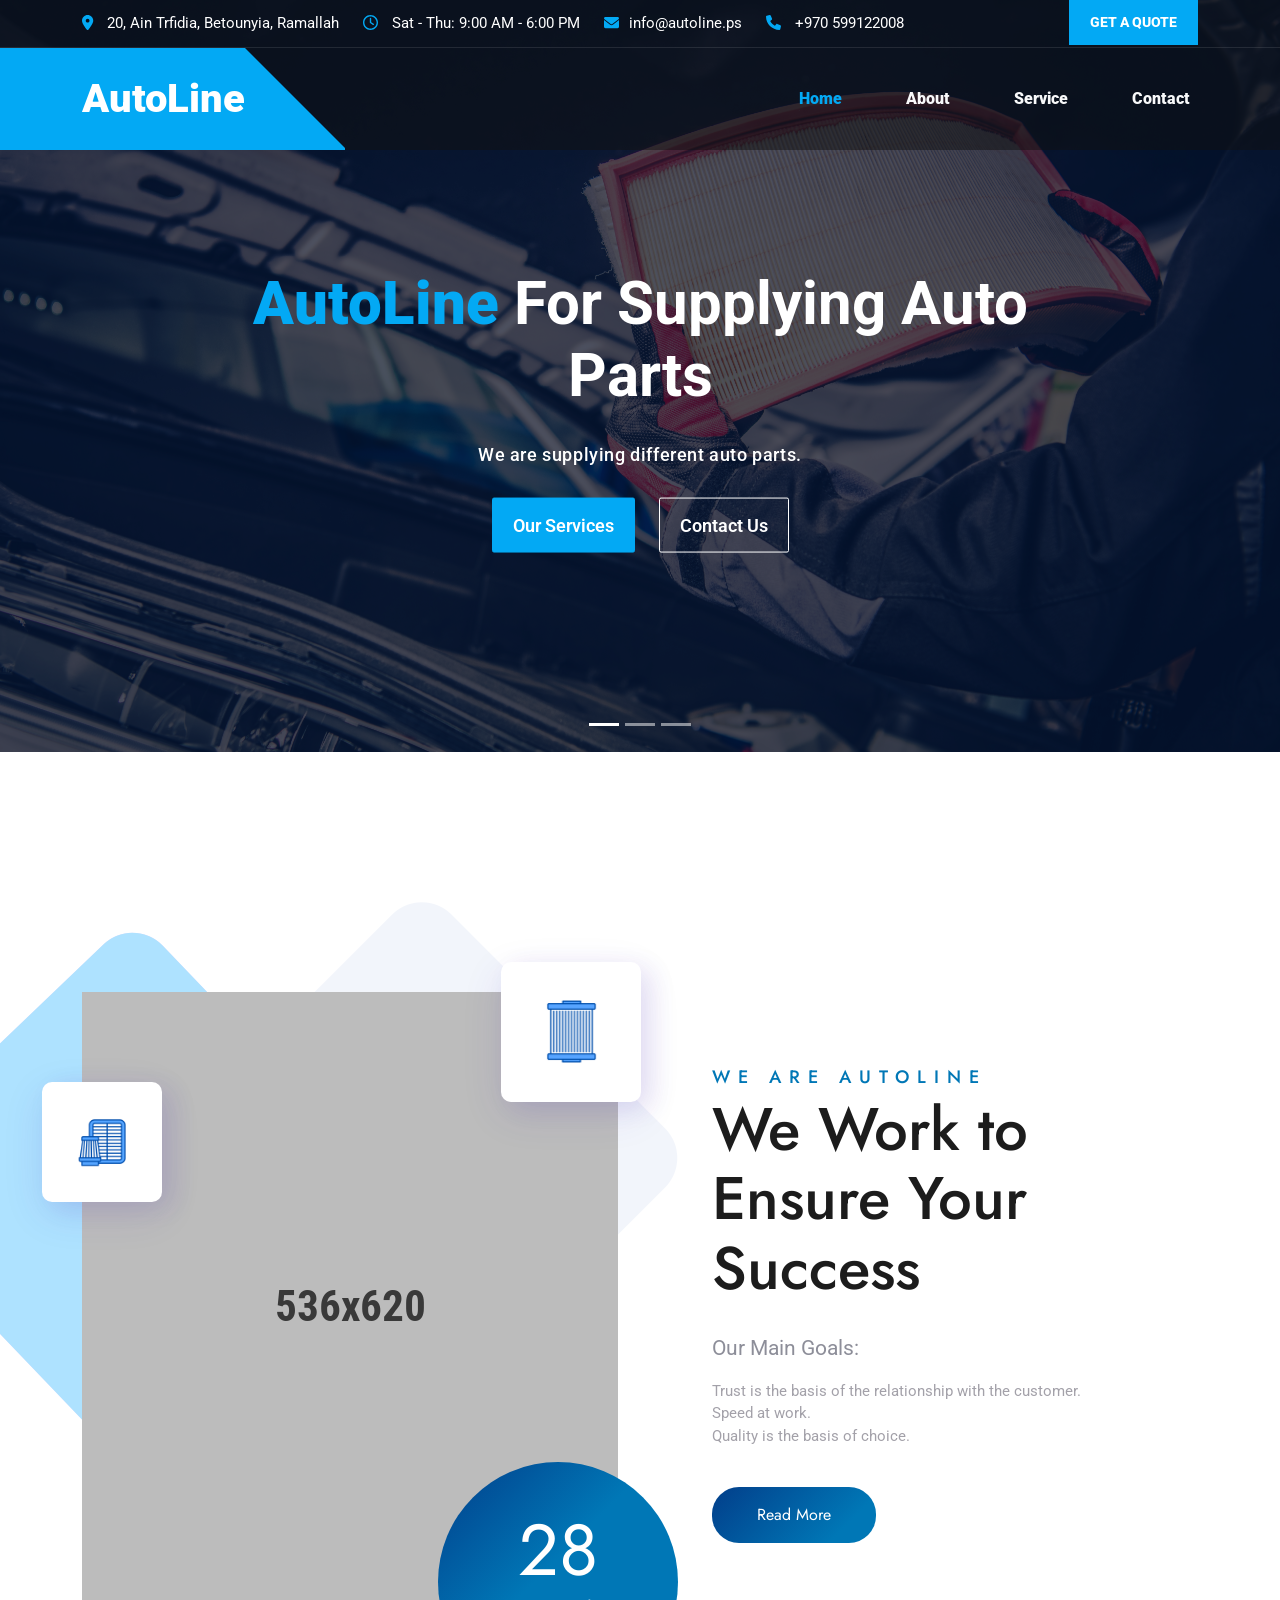
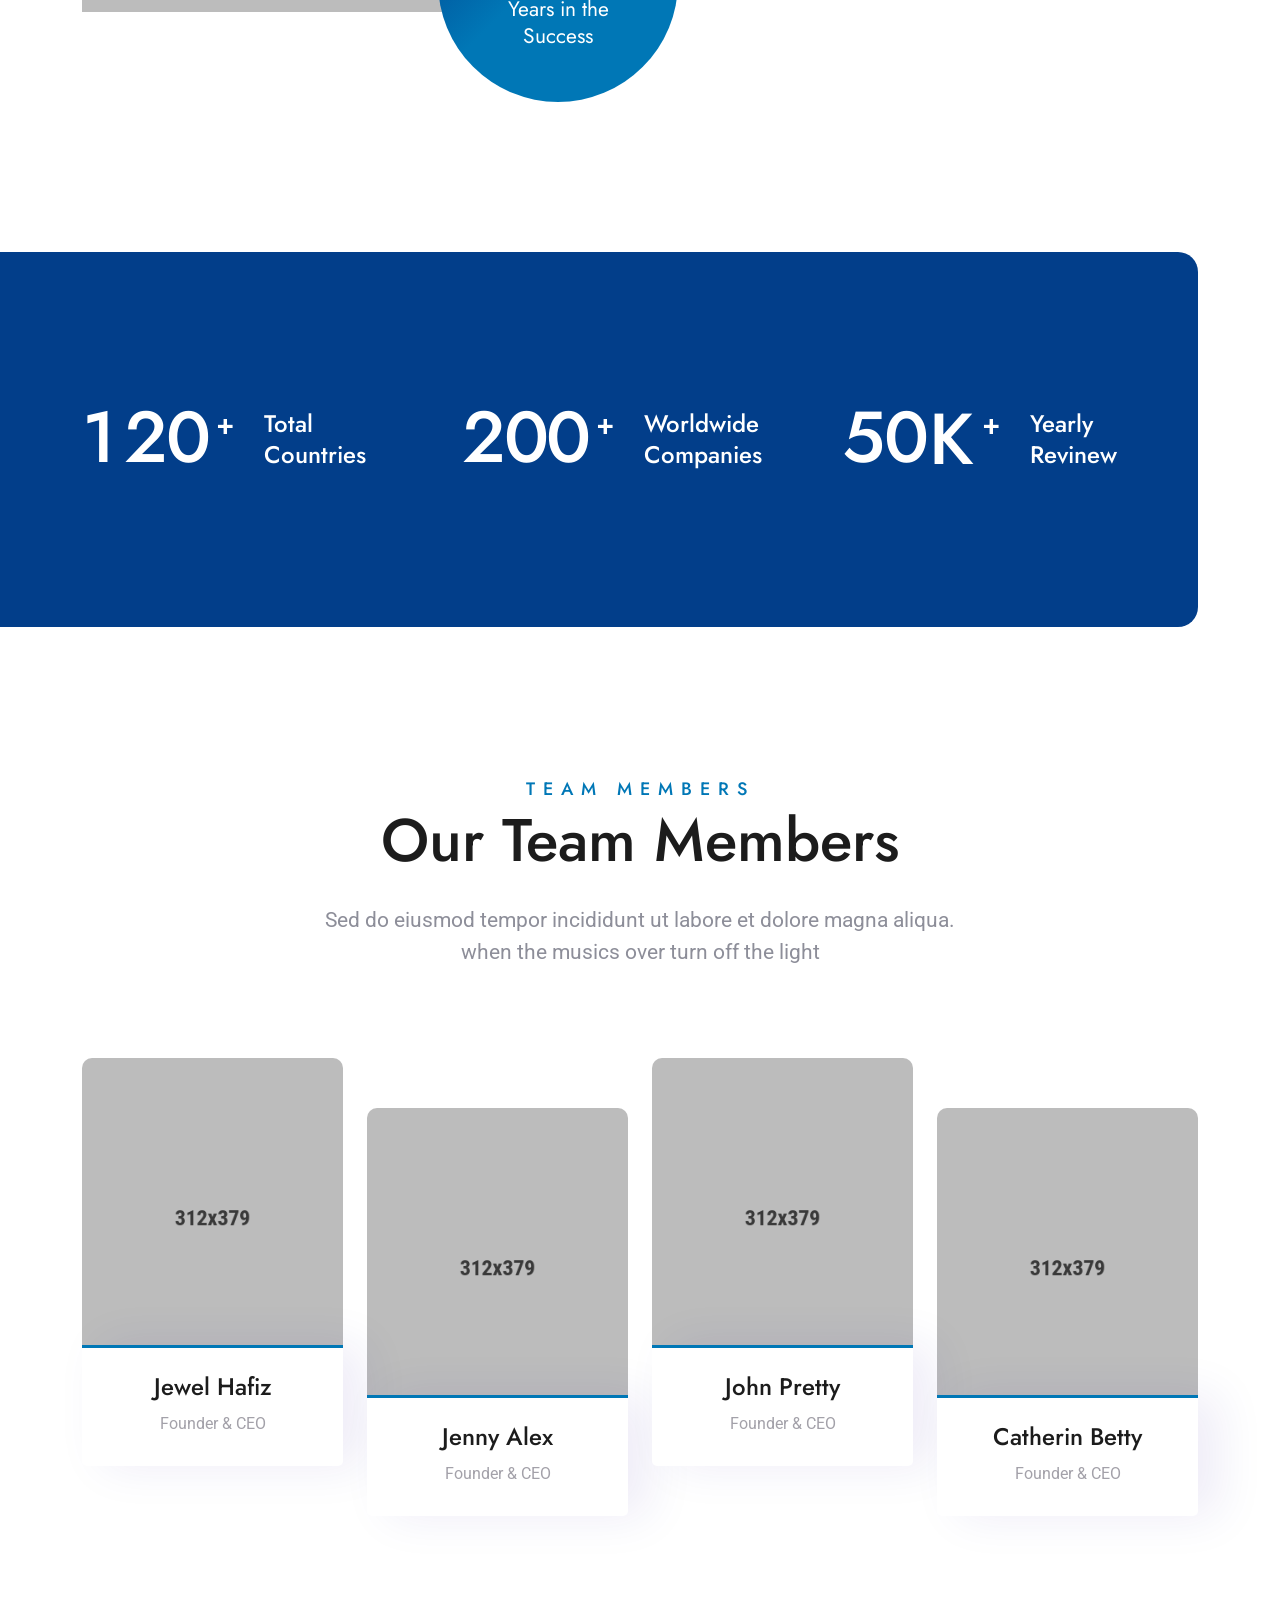
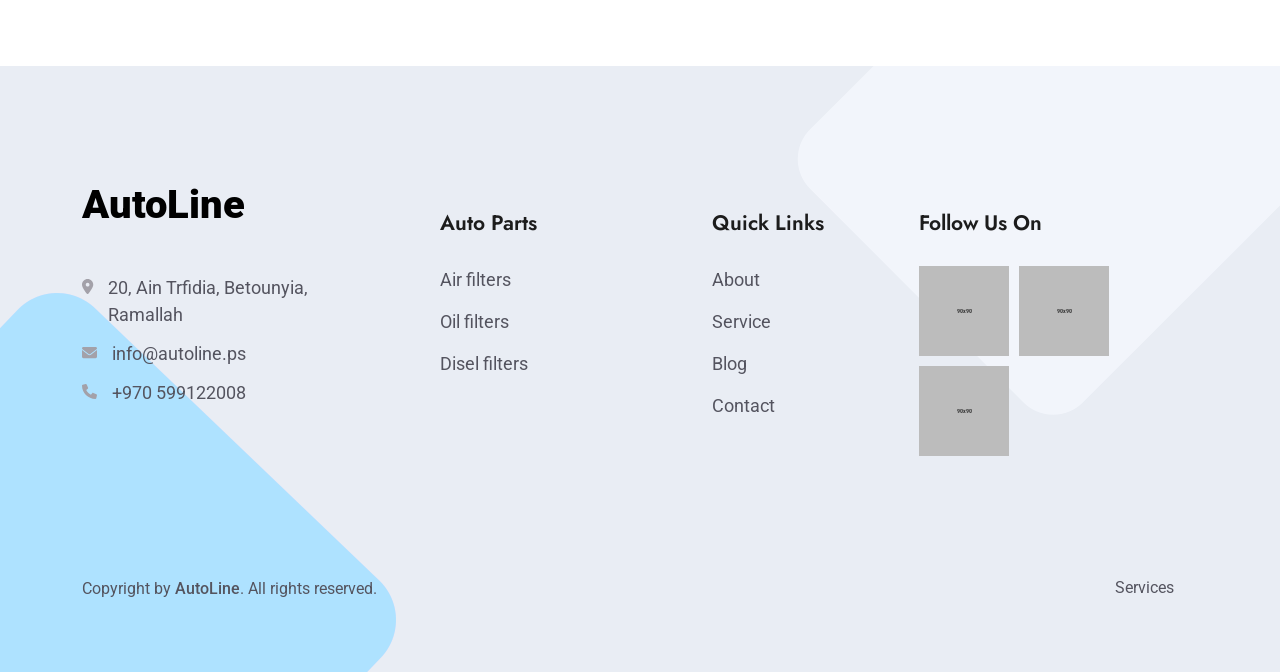
==== index.html @ f9868f52 "Fix mobile logo color and replace template favicon - Show the header logo in the brand blue on mobil" ====
<!DOCTYPE html>
<html class="no-js" lang="en">
  <head>
    <meta charset="utf-8" />
    <meta http-equiv="x-ua-compatible" content="ie=edge" />
    <title>Autoline Filter Marketing</title>
    <meta name="robots" content="noindex, follow" />
    <meta name="description" content="" />
    <meta
      name="viewport"
      content="width=device-width, initial-scale=1, shrink-to-fit=no"
    />
    <!-- Favicon -->
    <link rel="icon" type="image/svg+xml" href="assets/images/favicon.svg" />
    <link rel="icon" type="image/png" href="assets/images/favicon.png" />
    <link rel="apple-touch-icon" href="assets/images/favicon.png" />

    <!-- Vendor CSS (Bootstrap & Icon Font) -->
    <link rel="stylesheet" href="./assets/css/vendor/bootstrap.min.css" />

    <!-- font awesome -->
    <link rel="stylesheet" href="./assets/css/vendor/all.min.css" />
    <link rel="stylesheet" href="assets/css/all.min.css" />

    <!-- Plugins CSS (All Plugins Files) -->
    <link rel="stylesheet" href="assets/css/plugins/font-awesome.min.css" />
    <link rel="stylesheet" href="assets/css/plugins/swiper-bundle.min.css" />
    <link rel="stylesheet" href="assets/css/plugins/animate.min.css" />
    <link
      rel="stylesheet"
      href="assets/css/plugins/odometer-theme-default.min.css"
    />
    <link rel="stylesheet" href="assets/css/plugins/fancybox.min.css" />
    <link rel="stylesheet" href="assets/css/plugins/magnific-pupup.css" />

    <!-- Style CSS -->
    <link rel="stylesheet" href="./assets/css/style.css" />

    <!-- AOS  -->
    <link href="https://unpkg.com/aos@2.3.1/dist/aos.css" rel="stylesheet" />

    <link
      rel="stylesheet"
      href="https://cdnjs.cloudflare.com/ajax/libs/animate.css/4.1.1/animate.min.css"
    />
  </head>

  <body>
    <div class="topbar-area topbar-area-2 fix hidden-xs">
      <div class="container">
        <div class="row">
          <div class="col-md-10 col-sm-9">
            <div class="topbar-left">
              <ul>
                <li>
                  <a href="#"
                    ><i class="fas fa-map-marker-alt"></i> 20, Ain Trfidia, Betounyia, Ramallah</a
                  >
                </li>
                <li class="li-hidden">
                  <a href="#"
                    ><i class="far fa-clock"></i> Sat - Thu: 9:00 AM - 6:00 PM</a
                  >
                </li>
                <li>
                  <a href="mailto:info@autoline.ps"
                    ><i class="fas fa-envelope"></i>info@autoline.ps</a
                  >
                </li>
                <li>
                  <a href="tel:+970599122008"
                    ><i class="fas fa-phone"></i> +970 599122008</a
                  >
                </li>
              </ul>
            </div>
          </div>
          <div class="col-md-2 col-sm-3">
            <div class="quote-button">
              <a
                href="contact.html"
                class="quote-btn"
                title="Quick view"
                data-toggle="modal"
                data-target="#quoteModal"
                >Get a quote</a
              >
            </div>
          </div>
        </div>
      </div>
    </div>

    <nav class="navbar navbar-expand-lg sticky-md-top py-0">
      <div
        class="container d-flex justify-content-md-center justify-content-lg-between flex-lg-row gap-md-3 gap-lg-0 flex-sm-wrap flex-md-nowrap"
      >
        <a href="index.html" class="img-1 position-relative">
          <!-- <img src="./assets/images/logo.png" alt="logo" /> -->
          <h1>
            <!-- Aut<span><i class="fa-solid fa-gear fa-sm fa-spin"></i></span>Line -->
            AutoLine
          </h1>
        </a>
        <button
          class="navbar-toggler d-sm-block d-md-none"
          type="button"
          data-bs-toggle="collapse"
          data-bs-target="#navbarSupportedContent"
          aria-controls="navbarSupportedContent"
          aria-expanded="false"
          aria-label="Toggle navigation"
        >
          <i class="fa-solid fa-bars-staggered"></i>
        </button>
        <div
          class="collapse navbar-collapse d-md-flex justify-content-end"
          id="navbarSupportedContent"
        >
          <ul class="navbar-nav mb-2 mb-lg-0 flex-md-row gap-md-2 gap-lg-5">
            <li
              class="nav-item d-flex flex-column align-items-md-center mx-xxl-2 justify-content-center"
            >
              <a
                class="nav-link px-md-2 text-md-center text-light"
                aria-current="page"
                href="#"
                >Home</a
              >
            </li>
            <li
              class="nav-item d-flex flex-column align-items-md-center mx-xxl-2 justify-content-center"
            >
              <a
                class="nav-link px-md-2 text-md-center text-light"
                href="about.html"
              >
                About
              </a>
            </li>
            <li
              class="nav-item d-flex flex-column align-items-md-center mx-xxl-2 justify-content-center"
            >
              <a
                class="nav-link px-md-2 text-md-center text-light"
                href="service.html"
              >
                Service
              </a>
            </li>
            <!-- <li
              class="nav-item d-flex flex-column align-items-md-center mx-xxl-2 justify-content-center has-children"
            >
              <a
                class="nav-link px-md-2 text-md-center text-light"
                href="blog.html"
              >
                Blog
              </a>
            </li> -->

            <li
              class="nav-item d-flex flex-column align-items-md-center mx-xxl-2 justify-content-center"
            >
              <a
                class="nav-link px-md-2 text-md-center text-light"
                aria-current="page"
                href="contact.html"
                >Contact
              </a>
            </li>
          </ul>
        </div>
      </div>
    </nav>

    <!-- slider container -->
    <div
      id="c1"
      class="carousel slide position-relative"
      data-bs-ride="carousel"
      data-bs-pause="false"
    >
      <!-- images -->
      <div class="carousel-inner">
        <div class="carousel-item active" data-bs-interval="7000">
          <img
            src="./assets/images/slider/iStock-1090466210.jpg"
            class="d-block w-100"
            alt="carousel"
          />
          <div class="carousel-caption d-block">
            <h1 class="animate__fadeInUpBig animate__animated">
              <span>AutoLine</span> For Supplying Auto Parts
            </h1>
            <p class="animate__fadeInUpBig animate__animated">
              We are supplying different auto parts.
            </p>
            <div class="buttons animate__fadeInUpBig animate__animated">
              <a>our services</a>
              <a>contact us</a>
            </div>
          </div>
        </div>
        <div class="carousel-item" data-bs-interval="7000">
          <img
            src="./assets/images/slider/iStock-1341176021.jpg"
            class="d-block w-100"
            alt="carousel"
          />
          <div class="carousel-caption d-block">
            <h1 class="animate__fadeInUpBig animate__animated">
              Provide different <span>Filters</span> types
            </h1>
            <p class="animate__fadeInUpBig animate__animated">
              We are supplying different Air and Oil filters.
            </p>
            <div class="buttons animate__fadeInUpBig animate__animated">
              <a>our services</a>
              <a>contact us</a>
            </div>
          </div>
        </div>
        <div class="carousel-item" data-bs-interval="7000">
          <img
            src="./assets/images/slider/iStock-664786840.jpg"
            class="d-block w-100"
            alt="carousel"
          />
          <div class="carousel-caption d-block">
            <h1 class="animate__fadeInUpBig animate__animated">
              We Provide Best <span>Auto Parts</span> for customers
            </h1>
            <!-- <p class="animate__fadeInUpBig animate__animated">
            Some representative placeholder content for the first slide.
          </p> -->
            <div class="buttons animate__fadeInUpBig animate__animated">
              <a>our services</a>
              <a>contact us</a>
            </div>
          </div>
        </div>
      </div>
      <!-- ============================== -->

      <!-- indicators -->
      <div class="carousel-indicators d-flex">
        <button
          type="button"
          data-bs-target="#c1"
          data-bs-slide-to="0"
          class="active"
          aria-current="true"
          aria-label="Slide 1"
        ></button>
        <button
          type="button"
          data-bs-target="#c1"
          data-bs-slide-to="1"
          aria-label="Slide 2"
        ></button>
        <button
          type="button"
          data-bs-target="#c1"
          data-bs-slide-to="2"
          aria-label="Slide 3"
        ></button>
      </div>
      <!-- ============================== -->

      <!-- Prev & Next buttons -->
      <button
        class="carousel-control-prev"
        type="button"
        data-bs-target="#c1"
        data-bs-slide="prev"
      >
        <span class="carousel-control-prev-icon" aria-hidden="true"></span>
        <span class="visually-hidden">Previous</span>
      </button>
      <button
        class="carousel-control-next"
        type="button"
        data-bs-target="#c1"
        data-bs-slide="next"
      >
        <span class="carousel-control-next-icon" aria-hidden="true"></span>
        <span class="visually-hidden">Next</span>
      </button>
    </div>

    <!-- end slider -->

    <!-- ============================================================= -->

    <!-- About Section start -->
    <div class="about section-padding">
      <div class="container">
        <div class="row align-items-center">
          <div class="col-lg-6">
            <div class="main-image">
              <img
                class="about-img js-tilt"
                src="assets/images/about/about.png"
                alt="about"
              />
              <div
                class="shape-one wow fadeIn"
                data-wow-duration="1s"
                data-wow-delay=".1s"
              >
                <img src="assets/images/about/shape-one.png" alt="Shape" />
              </div>
              <div
                class="shape-two wow fadeIn"
                data-wow-duration="1s"
                data-wow-delay=".1s"
              >
                <img src="assets/images/about/shape-two.png" alt="Shape" />
              </div>
              <div
                class="about-icon icon-one wow flipInY"
                data-wow-duration="2s"
                data-wow-delay=".6s"
              >
                <img src="assets/images/icons/air-filter.png" alt="Icon" />
              </div>
              <div
                class="about-icon icon-two wow flipInY"
                data-wow-duration="2s"
                data-wow-delay=".6s"
              >
                <img src="assets/images/icons/air-filter (1).png" alt="Icon" />
              </div>
              <div
                class="circle-thumb wow pulse"
                data-wow-duration="1.5s"
                data-wow-delay=".1s"
              >
                <span id="YOS" class="number"></span>
                <span class="text"
                  >Years in the <br />
                  Success</span
                >
              </div>
            </div>
          </div>
          <div class="col-lg-6">
            <div class="about-content">
              <div
                class="section-head wow fadeIn"
                data-wow-duration="1.5s"
                data-wow-delay=".1s"
              >
                <span class="subtitle">We Are AutoLine</span>
                <h2 class="title">We Work to Ensure Your Success</h2>
                <p class="text">Our Main Goals:</p>
                <!-- <p class="text-two">
                Ut enim ad minim veniam, quis nostrud exercitation ullamco
                labor is tetur adipisicing elit, sed do eiusmod tempor
                incididunt ut labore et dolore magna aliqua.
              </p> -->
                <ul>
                  <li>
                    Trust is the basis of the relationship with the customer.
                  </li>
                  <li>Speed at work.</li>
                  <li>Quality is the basis of choice.</li>
                </ul>
                <a href="about.html" class="btn btn-style-one">
                  <span>Read More</span>
                </a>
              </div>
            </div>
          </div>
        </div>
      </div>
    </div>
    <!-- About Section end -->

    <!-- Funfact Section Start -->
    <div class="funfact section-margin-bottom">
      <div class="container">
        <div class="row">
          <div class="col-12">
            <div class="funfact-bg">
              <div
                class="row row-cols-lg-3 row-cols-md-2 row-cols-sm-2 row-cols-1 mb-n5"
              >
                <div
                  class="col mb-5 wow fadeInUp"
                  data-wow-duration=".7s"
                  data-wow-delay=".1s"
                >
                  <div class="single-funfact text-start">
                    <div class="funfact-inner">
                      <span class="odometer" data-count-to="120"></span>
                      <span class="increment">+</span>
                    </div>
                    <div class="funfact-content">
                      <p class="text">Total <br />Countries</p>
                    </div>
                  </div>
                </div>
                <div
                  class="col mb-5 wow fadeInUp"
                  data-wow-duration=".7s"
                  data-wow-delay=".3s"
                >
                  <div class="single-funfact text-start">
                    <div class="funfact-inner">
                      <span class="odometer" data-count-to="200"></span>
                      <span class="increment">+</span>
                    </div>
                    <div class="funfact-content">
                      <p class="text">Worldwide <br />Companies</p>
                    </div>
                  </div>
                </div>
                <div
                  class="col mb-5 wow fadeInUp"
                  data-wow-duration=".7s"
                  data-wow-delay=".5s"
                >
                  <div class="single-funfact text-start">
                    <div class="funfact-inner">
                      <span class="odometer" data-count-to="50"></span>
                      <span class="text">K</span>
                      <span class="increment">+</span>
                    </div>
                    <div class="funfact-content">
                      <p class="text">
                        Yearly <br />
                        Revinew
                      </p>
                    </div>
                  </div>
                </div>
              </div>
            </div>
          </div>
        </div>
      </div>
    </div>
    <!-- Funfact Section End -->

    <!-- Team Section Start -->
    <div class="team-section section-margin-bottom">
      <div class="container">
        <div class="row">
          <div
            class="col-12 wow fadeIn"
            data-wow-duration="1s"
            data-wow-delay=".1s"
          >
            <!-- Section Title Start -->
            <div class="section-title-center section-head text-center">
              <span class="subtitle">Team Members</span>
              <h2 class="title">Our Team Members</h2>
              <p class="text mx-auto mb-0">
                Sed do eiusmod tempor incididunt ut labore et dolore magna
                aliqua. when the musics over turn off the light
              </p>
            </div>
            <!-- Section Title End  -->
          </div>
        </div>
        <div class="row mb-n30">
          <div
            class="col-lg-3 col-md-6 col-sm-6 col-12 mb-30 team-wrapper wow fadeInUp"
            data-wow-duration=".6s"
            data-wow-delay=".1s"
          >
            <!-- Single Team Wrapper Start -->
            <div class="single-team">
              <div class="team-thumb">
                <a class="image" href="member-details.html"
                  ><img src="assets/images/team/team-11.png" alt="Team"
                /></a>
              </div>
              <ul class="sidebar-social">
                <li>
                  <a href="https://www.facebook.com/" class="facebook"
                    ><i class="fab fa-facebook-f"></i
                  ></a>
                </li>
                <li>
                  <a href="https://twitter.com/" class="twitter"
                    ><i class="fab fa-twitter"></i
                  ></a>
                </li>
                <li>
                  <a href="https://www.linkedin.com/" class="linkedin"
                    ><i class="fab fa-linkedin-in"></i
                  ></a>
                </li>
                <li>
                  <a href="https://www.instagram.com/" class="instagram"
                    ><i class="fab fa-instagram"></i
                  ></a>
                </li>
              </ul>
              <div class="team-content">
                <h4 class="title">
                  <a href="member-details.html">Jewel Hafiz</a>
                </h4>
                <span class="subtitle">Founder & CEO</span>
              </div>
            </div>
            <!-- Single Team Wrapper End -->
          </div>
          <div
            class="col-lg-3 col-md-6 col-sm-6 col-12 mb-30 team-wrapper wow fadeInUp"
            data-wow-duration="0.8s"
            data-wow-delay=".1s"
          >
            <!-- Single Team Wrapper Start -->
            <div class="single-team">
              <div class="team-thumb">
                <a class="image" href="member-details.html"
                  ><img src="assets/images/team/team-2.png" alt="Team"
                /></a>
              </div>
              <ul class="sidebar-social">
                <li>
                  <a href="https://www.facebook.com/" class="facebook"
                    ><i class="fab fa-facebook-f"></i
                  ></a>
                </li>
                <li>
                  <a href="https://twitter.com/" class="twitter"
                    ><i class="fab fa-twitter"></i
                  ></a>
                </li>
                <li>
                  <a href="https://www.linkedin.com/" class="linkedin"
                    ><i class="fab fa-linkedin-in"></i
                  ></a>
                </li>
                <li>
                  <a href="https://www.instagram.com/" class="instagram"
                    ><i class="fab fa-instagram"></i
                  ></a>
                </li>
              </ul>
              <div class="team-content">
                <h4 class="title">
                  <a href="member-details.html">Jenny Alex</a>
                </h4>
                <span class="subtitle">Founder & CEO</span>
              </div>
            </div>
            <!-- Single Team Wrapper End -->
          </div>
          <div
            class="col-lg-3 col-md-6 col-sm-6 col-12 mb-30 team-wrapper wow fadeInUp"
            data-wow-duration="1s"
            data-wow-delay=".1s"
          >
            <!-- Single Team Wrapper Start -->
            <div class="single-team">
              <div class="team-thumb">
                <a class="image" href="member-details.html"
                  ><img src="assets/images/team/team-3.png" alt="Team"
                /></a>
              </div>
              <ul class="sidebar-social">
                <li>
                  <a href="https://www.facebook.com/" class="facebook"
                    ><i class="fab fa-facebook-f"></i
                  ></a>
                </li>
                <li>
                  <a href="https://twitter.com/" class="twitter"
                    ><i class="fab fa-twitter"></i
                  ></a>
                </li>
                <li>
                  <a href="https://www.linkedin.com/" class="linkedin"
                    ><i class="fab fa-linkedin-in"></i
                  ></a>
                </li>
                <li>
                  <a href="https://www.instagram.com/" class="instagram"
                    ><i class="fab fa-instagram"></i
                  ></a>
                </li>
              </ul>
              <div class="team-content">
                <h4 class="title">
                  <a href="member-details.html">John Pretty</a>
                </h4>
                <span class="subtitle">Founder & CEO</span>
              </div>
            </div>
            <!-- Single Team Wrapper End -->
          </div>
          <div
            class="col-lg-3 col-md-6 col-sm-6 col-12 mb-30 team-wrapper wow fadeInUp"
            data-wow-duration="1.2s"
            data-wow-delay=".1s"
          >
            <!-- Single Team Wrapper Start -->
            <div class="single-team">
              <div class="team-thumb">
                <a class="image" href="member-details.html"
                  ><img src="assets/images/team/team-4.png" alt="Team"
                /></a>
              </div>
              <ul class="sidebar-social">
                <li>
                  <a href="https://www.facebook.com/" class="facebook"
                    ><i class="fab fa-facebook-f"></i
                  ></a>
                </li>
                <li>
                  <a href="https://twitter.com/" class="twitter"
                    ><i class="fab fa-twitter"></i
                  ></a>
                </li>
                <li>
                  <a href="https://www.linkedin.com/" class="linkedin"
                    ><i class="fab fa-linkedin-in"></i
                  ></a>
                </li>
                <li>
                  <a href="https://www.instagram.com/" class="instagram"
                    ><i class="fab fa-instagram"></i
                  ></a>
                </li>
              </ul>
              <div class="team-content">
                <h4 class="title">
                  <a href="member-details.html">Catherin Betty</a>
                </h4>
                <span class="subtitle">Founder & CEO</span>
              </div>
            </div>
            <!-- Single Team Wrapper End -->
          </div>
        </div>
      </div>
    </div>
    <!-- Team Section End -->

    <footer class="footer-wrapper">
      <div class="shape-one">
        <img src="assets/images/footer/shape-one.png" alt="Footer-Shape" />
      </div>
      <div class="shape-two">
        <img src="assets/images/footer/shape-two.png" alt="Footer-Shape" />
      </div>
      <div class="container">
        <div class="row">
          <div class="col-12"></div>
          <div class="row mb-n30">
            <!-- Footer Widget Start -->
            <div
              class="col-lg-3 col-md-4 col-sm-6 col-12 mb-30 wow fadeIn"
              data-wow-duration="1.5s"
              data-wow-delay=".1s"
            >
              <div class="footer-widget negative-margin">
                <div class="logo">
                  <a href="index.html">
                    <!-- <img src="assets/images/logo.png" alt="" /> -->
                    <h1>AutoLine</h1>
                  </a>
                </div>
                <ul class="footer-widget-list-icon">
                  <li>
                    <i class="fas fa-map-marker-alt"></i>
                    <span>
                      20, Ain Trfidia, Betounyia, Ramallah</span
                    >
                  </li>
                  <li>
                    <i class="fas fa-envelope"></i> <span>info@autoline.ps</span>
                  </li>
                  <li>
                    <i class="fas fa-phone"></i><span>+970 599122008</span>
                  </li>
                </ul>
              </div>
            </div>
            <!-- Footer Widget End -->

            <!-- Footer Widget Start -->
            <div
              class="col-lg-3 col-md-4 col-sm-6 col-12 mb-30 d-flex justify-content-lg-center justify-content-sm-end wow fadeIn"
              data-wow-duration="1.5s"
              data-wow-delay=".1s"
            >
              <div class="footer-widget">
                <h5 class="footer-widget-title">Auto Parts</h5>
                <ul class="footer-widget-list">
                  <li><a href="service.html">Air filters</a></li>
                  <li><a href="about.html">Oil filters</a></li>
                  <li><a href="about.html">Disel filters</a></li>
                </ul>
              </div>
            </div>
            <!-- Footer Widget End -->

            <!-- Footer Widget Start -->
            <div
              class="col-lg-3 col-md-4 col-sm-5 col-12 mb-30 d-flex justify-content-lg-center justify-content-md-end wow fadeIn"
              data-wow-duration="1.5s"
              data-wow-delay=".1s"
            >
              <div class="footer-widget">
                <h5 class="footer-widget-title">Quick Links</h5>
                <ul class="footer-widget-list">
                  <li><a href="about.html">About</a></li>
                  <li><a href="service.html">Service</a></li>
                  <li><a href="blog.html">Blog</a></li>
                  <li><a href="contact.html">Contact</a></li>
                </ul>
              </div>
            </div>
            <!-- Footer Widget End -->

            <!-- Footer Widget Start -->
            <div
              class="col-lg-3 col-md-6 col-sm-7 col-12 mb-30 d-flex justify-content-sm-end wow fadeIn"
              data-wow-duration="1.5s"
              data-wow-delay=".1s"
            >
              <div class="footer-widget">
                <h5 class="footer-widget-title">Follow Us On</h5>
                <ul class="instagrm">
                  <li>
                    <a href="#">
                      <img
                        src="assets/images/footer/insta-one.png"
                        alt="Insta-Image"
                      />
                      <div class="add-action">
                        <i class="fab fa-instagram"></i>
                      </div>
                    </a>
                  </li>
                  <li>
                    <a href="#">
                      <img
                        src="assets/images/footer/insta-two.png"
                        alt="Insta-Image"
                      />
                      <div class="add-action">
                        <i class="fab fa-linkedin-in"></i>
                      </div>
                    </a>
                  </li>
                  <li>
                    <a href="#">
                      <img
                        src="assets/images/footer/insta-three.png"
                        alt="Insta-Image"
                      />
                      <div class="add-action">
                        <i class="fab fa-facebook-f"></i>
                      </div>
                    </a>
                  </li>
                </ul>
              </div>
            </div>
            <!-- Footer Widget End -->
          </div>
          <div class="row">
            <div class="col-12">
              <div
                class="copyright wow fadeIn"
                data-wow-duration="1.5s"
                data-wow-delay=".1s"
              >
                <p class="order-md-1 order-2">
                  Copyright by <span>AutoLine</span>. All rights reserved.
                </p>

                <ul class="footer-bootm-list order-md-2 order-1">
                  <li><a href="service.html">Services</a></li>
                </ul>
              </div>
            </div>
          </div>
        </div>
      </div>
    </footer>
    <!-- Scroll Top Start -->
    <a href="#" class="scroll-top show" id="scroll-top">
      <i class="arrow-top fas fa-angle-double-up"></i>
      <i class="arrow-bottom fas fa-angle-double-up"></i>
    </a>
    <!-- <<<<<<< HEAD=======>>>>>>> a55e3dc1a2a3592245597b31f87a11dbef662eef -->
    <!-- Scroll Top End -->

    <!-- JS Vendor, Plugins & Activation Script Files -->

    <!-- Vendors JS -->
    <script src="./assets/js/vendor/modernizr-3.11.7.min.js"></script>
    <script src="./assets/js/vendor/jquery-3.6.0.min.js"></script>
    <script src="./assets/js/vendor/jquery-migrate-3.3.2.min.js"></script>
    <!-- <script src="./assets/js/vendor/bootstrap.min.js"></script> -->
    <script src="./assets/js/bootstrap/bootstrap.bundle.min.js"></script>
    <script src="./assets/js/fontAwesome/all.min.js"></script>

    <!-- Plugins JS -->
    <script src="./assets/js/plugins/magnificpopup.min.js"></script>
    <script src="./assets/js/plugins/swiper-bundle.min.js"></script>
    <script src="./assets/js/plugins/tilt.jquery.min.js"></script>
    <script src="./assets/js/plugins/odometer.min.js"></script>
    <script src="./assets/js/plugins/isotope.min.js"></script>
    <script src="./assets/js/plugins/imagesloaded.min.js"></script>
    <script src="./assets/js/plugins/waypoint.min.js"></script>
    <script src="./assets/js/plugins/wow.min.js"></script>
    <script src="./assets/js/plugins/fancybox.min.js"></script>
    <script src="./assets/js/plugins/jquery.ajaxchimp.min.js"></script>

    <!-- Activation JS -->
    <script src="./assets/js/main.js"></script>
    <script src="./assets/js/pages/home.js"></script>

    <!-- AOS -->
    <!-- <script src="https://unpkg.com/aos@2.3.1/dist/aos.js"></script> -->
  </body>
</html>
---- assets/css/style.css ----
/*-----------------------------------------------------------------------------------

    Template Name: Egens - Creative Agency Bootstrat Template
    Version: 1.0

-----------------------------------------------------------------------------------

    CSS INDEX
    ===================

    00 - Helpers (Variables)
    01 - Basic (Typography)
    02 - Template
        2.1 - Header Style
        2.2 - Slider Style
        2.3 - About Style
        2.4 - Funfact Style
        2.5 - Service Style
        2.6 - Progress Style
        2.7 - Portfolio One Style
        2.8 - Work Banner Style
        2.9 - Team Style
        2.10 - Testimonial Style
        2.11 - Blog Style
        2.12 - Brand Style
        2.13 - Breadcrumb Style
        2.14 - Sidebar Style
        2.15 - Brand Style
        2.16 - Plan Style

-----------------------------------------------------------------------------------*/
/*----------------------------------------*/
/*  01. Template default CSS
/*----------------------------------------*/
@import url("https://fonts.googleapis.com/css2?family=Jost:ital,wght@0,100;0,200;0,300;0,400;0,500;0,600;0,700;0,800;0,900;1,100;1,200;1,300;1,400;1,500;1,600;1,700;1,800;1,900&display=swap");
@import url("https://fonts.googleapis.com/css2?family=Roboto:ital,wght@0,100;0,300;0,400;0,500;0,700;0,900;1,100;1,300;1,400;1,500;1,700;1,900&display=swap");

html {
  -webkit-font-smoothing: antialiased;
  -moz-osx-font-smoothing: grayscale;
}

:root {
  /* --main-color: #fe5e15; */
  --main-color: #03a9f4;
  --second-color: #0077b6;
  --third-color: #023e8a;
  --fourth-color: #1c1c1c;
  --fifth-color: #a3a1a9;
  --sixth-color: #54545f;
  --seventh-color: #0096c7;
  /* --animate-delay: 0.5s;
  --animate-delay: 1s; */
}

/* background-color: #FF3CAC;
background-image: linear-gradient(225deg, #FF3CAC 0%, #784BA0 50%, #2B86C5 100%); */

body {
  font-family: "Roboto", sans-serif;
  font-size: 15px;
  color: var(--fifth-color);
  background-color: #ffffff;
}

img {
  max-width: 100%;
  transition: ease-in-out 0.5s;
}

a,
button {
  transition: 0.3s;
  text-decoration: none;
}

a:hover {
  text-decoration: none;
}

button:focus,
input:focus,
textarea:focus {
  outline: 0;
}

button {
  background-color: transparent;
  cursor: pointer;
}

h1,
h2,
h3,
h4,
h5,
h6 {
  color: var(--second-color);
  margin: 0px;
}

h1 a,
h2 a,
h3 a,
h4 a,
h5 a,
h6 a {
  color: inherit;
  font-family: "Jost", sans-serif;
}

ul {
  margin: 0px;
  padding: 0px;
}

li {
  list-style: none;
}

p {
  font-size: 14px;
  font-weight: normal;
  line-height: 26px;
  color: #202224;
  margin-bottom: 15px;
}

hr {
  border-bottom: 1px solid #e0e0e0;
  border-top: 0 none;
  margin: 30px 0;
  padding: 0;
}

*::-moz-selection {
  background: var(--fourth-color);
  color: #ffffff;
  text-shadow: none;
}

::-moz-selection {
  background: var(--fourth-color);
  color: #ffffff;
  text-shadow: none;
}

::selection {
  background: var(--fourth-color);
  color: #ffffff;
  text-shadow: none;
}

/*--
 - Input Placeholder
-----------------------------------------*/
*::-moz-placeholder {
  color: var(--fourth-color);
  font-size: 14px;
  opacity: 1;
}

*:-ms-input-placeholder {
  color: var(--fourth-color);
  font-size: 14px;
  opacity: 1;
}

*::placeholder {
  color: var(--fourth-color);
  font-size: 14px;
  opacity: 1;
}

/* Brand Color */
.facebook {
  color: #1877f2;
}

.facebook:hover {
  opacity: 0.6;
}

.twitter {
  color: #1da1f2;
}

.twitter:hover {
  opacity: 0.6;
}

.linkedin {
  color: #0077b5;
}

.linkedin:hover {
  opacity: 0.6;
}

.instagram {
  color: #405de6;
}

.instagram:hover {
  opacity: 0.6;
}

/* Custom Class */
.flex-center {
  display: flex;
  align-items: center;
  justify-content: center;
}

/* Section Heading */
.section-head .title {
  font-size: 60px;
  font-family: "Jost", sans-serif;
  font-weight: 500;
  line-height: 1.16;
  color: var(--fourth-color);
}

@media only screen and (max-width: 767px) {
  .section-head .title {
    font-size: 50px;
  }
}

@media only screen and (max-width: 575px) {
  .section-head .title {
    font-size: 36px;
  }
}

@media only screen and (max-width: 479px) {
  .section-head .title {
    font-size: 30px;
  }
}

.section-head .title-two {
  font-size: 48px;
  font-family: "Jost", sans-serif;
  font-weight: 500;
  line-height: 1.16;
  color: var(--fourth-color);
}

@media only screen and (max-width: 767px) {
  .section-head .title-two {
    font-size: 40px;
  }
}

@media only screen and (max-width: 575px) {
  .section-head .title-two {
    font-size: 30px;
  }
}

.section-head .subtitle {
  font-size: 18px;
  font-family: "Jost", sans-serif;
  font-weight: 500;
  line-height: 1.9;
  color: var(--second-color);
  text-transform: uppercase;
  letter-spacing: 8px;
}

@media only screen and (max-width: 767px) {
  .section-head .subtitle {
    font-size: 16px;
    letter-spacing: 4px;
  }
}

.section-head .text {
  font-size: 21px;
  font-weight: 400;
  line-height: 1.5;
  color: #8d8e99;
  margin-top: 30px;
  max-width: 510px;
}

@media only screen and (min-width: 768px) and (max-width: 991px) {
  .section-head .text {
    max-width: 100%;
  }
}

@media only screen and (max-width: 767px) {
  .section-head .text {
    font-size: 18px;
    margin-top: 20px;
    max-width: 100%;
  }
}

@media only screen and (max-width: 479px) {
  .section-head .text {
    font-size: 16px;
    margin-top: 20px;
  }
}

.section-head .text-two {
  font-size: 18px;
  font-weight: 400;
  line-height: 1.5;
  color: var(--sixth-color);
  margin-top: 40px;
  max-width: 510px;
}

@media only screen and (min-width: 768px) and (max-width: 991px) {
  .section-head .text-two {
    max-width: 100%;
  }
}

@media only screen and (max-width: 767px) {
  .section-head .text-two {
    font-size: 16px;
    margin-top: 20px;
    max-width: 100%;
  }
}

.section-head.section-title-center {
  margin-bottom: 90px;
  margin-top: -5px;
}

@media only screen and (min-width: 768px) and (max-width: 991px) {
  .section-head.section-title-center {
    margin-bottom: 80px;
  }
}

@media only screen and (max-width: 767px) {
  .section-head.section-title-center {
    margin-bottom: 60px;
  }
}

@media only screen and (max-width: 479px) {
  .section-head.section-title-center {
    margin-bottom: 60px;
  }
}

.section-head.section-title-center .text {
  max-width: 648px;
}

/* Section Spacing */
.mb-60 {
  margin-bottom: 60px;
}

.mb-n60 {
  margin-bottom: -60px;
}

.mb-40 {
  margin-bottom: 40px;
}

.mb-n40 {
  margin-bottom: -40px;
}

.mb-30 {
  margin-bottom: 30px;
}

.mb-n30 {
  margin-bottom: -30px;
}

.mb-25 {
  margin-bottom: 25px;
}

.mb-n25 {
  margin-bottom: -25px;
}

/* Button Style */
.btn-style-one {
  border-color: var(--third-color);
  /* background: var(--third-color); */
  /* background-image: linear-gradient(
    135deg,
    #4526b1 0%,
    #5435be 45%,
    #7153d9 66%
  ); */
  /* background-image: linear-gradient(
    135deg,
    #cc5803 0%,
    #ff6d00 45%,
    #ff8500 66%
  ); */
  background: linear-gradient(135deg, #023e8a 0%, #0077b6 45%);

  /* new blue gradient */
  /* background-image: linear-gradient(
    -225deg,
    #22e1ff 0%,
    #1d8fe1 48%,
    #625eb1 100%
  ); */
  background-size: 200% auto;
  border: 0px;
  border-radius: 27px;
  padding: 20px 45px;
  line-height: 1;
  font-size: 16px;
  font-family: "Jost", sans-serif;
  position: relative;
}

.btn-style-one:focus {
  box-shadow: none;
}

.btn-style-one::before {
  content: "";
  position: absolute;
  top: 0;
  left: 0;
  right: 0;
  bottom: 0;
  /* background: #7153d9;
  background: linear-gradient(135deg, #7153d9 0%, #5435be 45%, #4526b1 66%); */
  /* background-image: linear-gradient(
    135deg,
    #ff8500 0%,
    #ff6d00 45%,
    #ff9e00 66%
  ); */
  background: linear-gradient(135deg, #0077b6 30%, #023e8a 70%);
  opacity: 0;
  transition: 0.5s;
  border-radius: 27px;
  z-index: 1;
}

.btn-style-one:hover span {
  color: #ffffff;
}

.btn-style-one:hover::before {
  opacity: 1;
  transition: 0.5s;
}

.btn-style-one span {
  position: relative;
  z-index: 3;
  color: #ffffff;
}

.btn-style-two {
  background: transparent;
  border: 2px solid var(--third-color);
  color: var(--fourth-color);
  border-radius: 27px;
  padding: 15px 50px;
  line-height: 1;
  font-size: 16px;
  font-family: "Jost", sans-serif;
  font-weight: 600;
  font-size: 16px;
  position: relative;
}

.btn-style-two:focus {
  box-shadow: none;
}

.btn-style-two::before {
  content: "";
  position: absolute;
  top: -2px;
  left: -2px;
  right: -2px;
  bottom: -2px;
  background: var(--second-color);
  background: linear-gradient(
    135deg,
    var(--second-color) 0%,
    var(--seventh-color) 45%,
    var(--third-color) 66%
  );
  opacity: 0;
  transition: 0.5s;
  border-radius: 27px;
  z-index: 1;
}

.btn-style-two:hover span {
  color: #ffffff;
}

.btn-style-two:hover::before {
  opacity: 1;
  transition: 0.5s;
}

.btn-style-two span {
  position: relative;
  z-index: 3;
  color: var(--fourth-color);
}

.btn-style-three {
  background: #e2c4ff;
  color: var(--fourth-color);
  border-radius: 27px;
  padding: 15px 45px;
  line-height: 1;
  font-size: 16px;
  font-family: "Jost", sans-serif;
  font-weight: 600;
  font-size: 16px;
  position: relative;
}

.btn-style-three:focus {
  box-shadow: none;
}

.btn-style-three:hover {
  color: var(--second-color);
  background: white;
}

.btn-style-four {
  background: #e2c4ff;
  color: var(--fourth-color);
  border-radius: 27px;
  padding: 20px 40px;
  line-height: 1;
  font-size: 16px;
  font-family: "Jost", sans-serif;
  font-weight: 600;
  font-size: 16px;
  position: relative;
  border: 0px;
}

.btn-style-four:focus {
  box-shadow: none;
}

.btn-style-four:hover,
.btn-style-four.active {
  border-color: var(--third-color);
  background: var(--third-color);
  background: linear-gradient(
    135deg,
    var(--third-color) 0%,
    var(--seventh-color) 45%,
    var(--second-color) 66%
  );
  border: 0px;
  border-radius: 27px;
  padding: 20px 40px;
  line-height: 1;
  font-size: 16px;
  font-family: "Jost", sans-serif;
  position: relative;
  color: white;
}

.btn-style-four:hover::before,
.btn-style-four.active::before {
  content: "";
  position: absolute;
  top: 0;
  left: 0;
  right: 0;
  bottom: 0;
  background: var(--second-color);
  background: linear-gradient(
    135deg,
    var(--second-color) 0%,
    var(--seventh-color) 45%,
    var(--third-color) 66%
  );
  opacity: 0;
  transition: 0.5s;
  border-radius: 27px;
  z-index: 1;
}

/* Spacing */
.section-padding {
  padding: 190px 0;
}

@media only screen and (min-width: 1200px) and (max-width: 1549px) {
  .section-padding {
    padding: 150px 0;
  }
}

@media only screen and (min-width: 992px) and (max-width: 1199px) {
  .section-padding {
    padding: 110px 0;
  }
}

@media only screen and (min-width: 768px) and (max-width: 991px) {
  .section-padding {
    padding: 80px 0;
  }
}

@media only screen and (max-width: 767px) {
  .section-padding {
    padding: 60px 0;
  }
}

@media only screen and (max-width: 479px) {
  .section-padding {
    padding: 60px 0;
  }
}

.section-padding-top {
  padding-top: 190px;
}

@media only screen and (min-width: 1200px) and (max-width: 1549px) {
  .section-padding-top {
    padding-top: 150px;
  }
}

@media only screen and (min-width: 992px) and (max-width: 1199px) {
  .section-padding-top {
    padding-top: 110px;
  }
}

@media only screen and (min-width: 768px) and (max-width: 991px) {
  .section-padding-top {
    padding-top: 80px;
  }
}

@media only screen and (max-width: 767px) {
  .section-padding-top {
    padding-top: 60px;
  }
}

@media only screen and (max-width: 479px) {
  .section-padding-top {
    padding-top: 60px;
  }
}

.section-padding-bottom {
  padding-bottom: 190px;
}

@media only screen and (min-width: 1200px) and (max-width: 1549px) {
  .section-padding-bottom {
    padding-bottom: 150px;
  }
}

@media only screen and (min-width: 992px) and (max-width: 1199px) {
  .section-padding-bottom {
    padding-bottom: 110px;
  }
}

@media only screen and (min-width: 768px) and (max-width: 991px) {
  .section-padding-bottom {
    padding-bottom: 80px;
  }
}

@media only screen and (max-width: 767px) {
  .section-padding-bottom {
    padding-bottom: 60px;
  }
}

@media only screen and (max-width: 479px) {
  .section-padding-bottom {
    padding-bottom: 60px;
  }
}

.section-padding .row div:nth-child(2) {
  display: flex;
  justify-content: center;
  align-items: start;
  flex-direction: column;
}

.section-margin {
  margin: 190px 0;
}

@media only screen and (min-width: 1200px) and (max-width: 1549px) {
  .section-margin {
    margin: 150px 0;
  }
}

@media only screen and (min-width: 992px) and (max-width: 1199px) {
  .section-margin {
    margin: 110px 0;
  }
}

@media only screen and (min-width: 768px) and (max-width: 991px) {
  .section-margin {
    margin: 80px 0;
  }
}

@media only screen and (max-width: 767px) {
  .section-margin {
    margin: 60px 0;
  }
}

@media only screen and (max-width: 479px) {
  .section-margin {
    margin: 60px 0;
  }
}

.section-margin-top {
  margin-top: 190px;
}

@media only screen and (min-width: 1200px) and (max-width: 1549px) {
  .section-margin-top {
    margin-top: 150px;
  }
}

@media only screen and (min-width: 992px) and (max-width: 1199px) {
  .section-margin-top {
    margin-top: 110px;
  }
}

@media only screen and (min-width: 768px) and (max-width: 991px) {
  .section-margin-top {
    margin-top: 80px;
  }
}

@media only screen and (max-width: 767px) {
  .section-margin-top {
    margin-top: 60px;
  }
}

@media only screen and (max-width: 479px) {
  .section-margin-top {
    margin-top: 60px;
  }
}

.section-margin-bottom {
  margin-bottom: 190px;
}

@media only screen and (min-width: 1200px) and (max-width: 1549px) {
  .section-margin-bottom {
    margin-bottom: 150px;
  }
}

@media only screen and (min-width: 992px) and (max-width: 1199px) {
  .section-margin-bottom {
    margin-bottom: 110px;
  }
}

@media only screen and (min-width: 768px) and (max-width: 991px) {
  .section-margin-bottom {
    margin-bottom: 80px;
  }
}

@media only screen and (max-width: 767px) {
  .section-margin-bottom {
    margin-bottom: 60px;
  }
}

@media only screen and (max-width: 479px) {
  .section-margin-bottom {
    margin-bottom: 60px;
  }
}

/* Scroll Top style */
.scroll-top {
  position: fixed;
  right: 30px;
  bottom: -60px;
  z-index: 999;
  box-shadow: 0 30px 50px rgba(0, 0, 0, 0.03);
  display: block;
  padding: 0;
  width: 40px;
  height: 40px;
  text-align: center;
  font-size: 18px;
  line-height: 40px;
  cursor: pointer;
  opacity: 0;
  visibility: hidden;
  background-color: var(--second-color);
  background-size: 200% auto;
  background-position: left center;
  transition: 0.3s;
  overflow: hidden;
  border: 1px solid var(--fourth-color);
}

.scroll-top:hover {
  background-color: var(--fourth-color);
  border: 1px solid var(--second-color);
  background-position: right center;
}

.scroll-top:hover i {
  color: White;
  transition: 0.3s;
}

.scroll-top:hover svg {
  color: White;
  transition: 0.3s;
}

.scroll-top:hover .arrow-top {
  transform: translate(-50%, -80px);
}

.scroll-top:hover svg.arrow-top {
  transform: translate(-50%, -80px);
}

.scroll-top:hover .arrow-bottom {
  transform: translate(-50%, -50%);
}

.scroll-top:hover svg.arrow-bottom {
  transform: translate(-50%, -50%);
}

.scroll-top i {
  position: absolute;
  top: 50%;
  left: 50%;
  color: #ffffff;
  transition: 0.3s;
}

.scroll-top svg {
  position: absolute;
  top: 50%;
  left: 50%;
  color: #ffffff;
  transition: 0.3s;
}

.scroll-top.show {
  display: none;
  visibility: visible;
  opacity: 1;
  bottom: 60px;
}

.scroll-top.show.show-active {
  display: block;
}

.scroll-top .arrow-top {
  transform: translate(-50%, -50%);
}

.scroll-top svg.arrow-top {
  transform: translate(-50%, -50%);
}

.scroll-top .arrow-bottom {
  transform: translate(-50%, 80px);
}
.scroll-top svg.arrow-bottom {
  transform: translate(-50%, 80px);
}

@media only screen and (max-width: 479px) {
  .scroll-top {
    font-size: 20px;
  }
}

@media only screen and (max-width: 767px) {
  .logo {
    width: 160px;
  }
}

@media only screen and (max-width: 575px) {
  .logo {
    width: 140px;
  }
}

@media only screen and (max-width: 479px) {
  .logo {
    width: 130px;
  }
}

.wow {
  visibility: hidden;
}

/* =============================
    2.1 - Header Style
================================ */

nav.navbar {
  background: rgba(17, 17, 17, 0.5);
  border-top: 1px solid rgba(255, 255, 255, 0.1);
}

.nav-shadow {
  border-top: 1px solid #020e29 !important;
  background-color: white !important;
  box-shadow: 2px 2px 5px #ccc, 0px 0px 0px #ccc;
}

nav.navbar.black {
  background-color: black;
  border: 0 !important;
}

@media (max-width: 767px) {
  nav.navbar {
    background: none !important;
  }
}

@media (min-width: 768px) {
  nav.sticky-md-top {
    top: -1px !important;
  }
}

.navbar .navbar-toggler[aria-expanded="true"] {
  border: 2px solid black;
}

nav.navbar .navbar-toggler:focus {
  box-shadow: none !important;
}

nav.navbar .img-1 h1 {
  color: white;
  white-space: nowrap;
  font-weight: 900;
}

nav.navbar .img-1::before {
  content: "";
  position: absolute;
  left: -90px;
  top: 0;
  background: var(--main-color);
  width: 90px;
  height: 100%;
}

nav.navbar .img-1::after {
  content: "";
  position: absolute;
  right: -100px;
  top: 0;
  border-top: 100px solid transparent;
  border-bottom: 0 solid transparent;
  border-left: 100px solid var(--main-color);
  height: 100%;
}

@media (min-width: 768px) and (max-width: 991px) {
  nav.navbar .img-1::after {
    border-top: 93px solid transparent;
  }
}

nav.navbar .img-1 {
  background: var(--main-color);
  padding: 27px 0;
}

@media (max-width: 991px) {
  nav.navbar .img-1 {
    padding: 30px 0;
  }
}

@media (max-width: 767px) {
  nav.navbar .img-1::after,
  nav.navbar .img-1::before {
    content: none;
  }

  nav.navbar .img-1 {
    background: none;
  }

  nav.navbar .img-1 h1 {
    color: var(--main-color);
  }
}

/* .header-wrapper {
  position: fixed;
  left: 0;
  width: 100%;
  z-index: 999;
  margin-top: 0px;
  transition: 0.3s;
  background: rgba(17, 17, 17, 0.5);
  border-top: 1px solid rgba(255, 255, 255, 0.1);
} */

nav.navbar .navbar-collapse ul li {
  position: relative;
  /* cursor: pointer; */
}

@media (max-width: 767px) {
  nav.navbar .navbar-collapse {
    margin: 10px 0;
  }

  nav.navbar .navbar-collapse ul li a {
    color: black !important;
    font-weight: bold;
    padding: 20px 20px;
    border-radius: 10px;
    transition: 0.2s;
  }

  nav.navbar .navbar-collapse ul li a:hover {
    background-color: var(--main-color);
    color: white !important;
  }
}

@media (min-width: 768px) {
  nav.navbar .navbar-collapse ul li::before {
    position: absolute;
    content: "";
    left: 0;
    top: 0;
    height: 0;
    width: 0;
    border-top: 3px solid transparent;
    transition: 0.8s;
    z-index: -1;
  }

  nav.navbar .navbar-collapse ul li {
    border-radius: 0 !important;
    padding: 25px 0;
  }

  nav.navbar .navbar-collapse ul li:hover a {
    color: var(--main-color) !important;
  }

  nav.navbar .navbar-collapse ul li:hover::before {
    border-color: var(--main-color);
    height: 100%;
    width: 100%;
  }
}

@media (min-width: 992px) {
  nav.navbar .navbar-collapse ul li::before {
    top: -4px;
  }
}

nav.navbar .navbar-collapse ul li a.active {
  color: var(--main-color) !important;
}

nav.navbar .navbar-collapse ul li a {
  font-size: 16px;
  font-weight: 900;
}

@media only screen and (min-width: 992px) and (max-width: 1199px) {
  .header-wrapper {
    margin-top: 30px;
  }
}

@media only screen and (min-width: 768px) and (max-width: 991px) {
  .header-wrapper {
    margin-top: 20px;
  }
}

@media only screen and (max-width: 767px) {
  .header-wrapper {
    margin-top: 20px;
  }
}

@media only screen and (max-width: 575px) {
  .header-wrapper {
    margin-top: 20px;
  }
}

.offcanvas {
  z-index: 9999;
  padding: 20px;
}

.offcanvas .btn-close {
  background: none;
  font-size: 20px;
}

.offcanvas .btn-close:focus {
  box-shadow: none;
}

.header-right_actions {
  margin-left: 40px;
}

@media only screen and (min-width: 992px) and (max-width: 1199px) {
  .header-right_actions {
    margin-left: 30px;
  }
}

@media only screen and (max-width: 575px) {
  .header-right_actions .header-social {
    display: block;
  }
}

@media only screen and (max-width: 479px) {
  .header-right_actions .header-social {
    display: block;
  }
}

@media only screen and (max-width: 479px) {
  .home-two-header-right {
    margin-left: 10px;
  }
}

@media only screen and (max-width: 479px) {
  .home-two-header-right .hamburger {
    margin-left: 10px;
  }
}

.header-button .btn {
  background: transparent;
  border: 3px solid var(--third-color);
  color: var(--fourth-color);
  border-radius: 30px;
  padding: 17px 35px;
  line-height: 1;
  font-size: 16px;
  font-family: "Jost", sans-serif;
  font-weight: 600;
  font-size: 16px;
  position: relative;
}

@media only screen and (max-width: 479px) {
  .header-button .btn {
    padding: 11px 14px;
    border-width: 2px;
    font-size: 14px;
  }
}

.header-button .btn:focus {
  box-shadow: none;
}

.header-button .btn:hover span {
  color: white;
}

.header-button .btn span {
  position: relative;
  z-index: 3;
  color: var(--fourth-color);
}

/* Main Menu Style */
.main-menu > ul > li {
  display: inline-flex;
  margin-right: 50px;
}

.main-menu > ul > li:last-child {
  margin-right: 0px;
}

@media only screen and (min-width: 1200px) and (max-width: 1549px) {
  .main-menu > ul > li {
    margin-right: 40px;
  }
}

@media only screen and (min-width: 992px) and (max-width: 1199px) {
  .main-menu > ul > li {
    margin-right: 25px;
  }
}

.main-menu > ul > li > a {
  font-size: 18px;
  text-transform: capitalize;
  line-height: 50px;
  cursor: pointer;
  font-family: "Jost", sans-serif;
  font-weight: 500;
  color: var(--fourth-color);
  position: relative;
  transition: 0.3s;
}

.main-menu > ul > li > a::before {
  /* background: #fe5e15; */
  content: "";
  height: 2px;
  position: absolute;
  top: 0;
  width: 0;
  transition: 0.5s;
  left: 0px;
}

.main-menu > ul > li:hover > a {
  color: var(--second-color);
}

.main-menu .has-children {
  position: relative;
}

.main-menu .has-children > .sub-menu {
  position: absolute;
  background: #ffffff;
  box-shadow: 0 0 6px -3px;
  width: 160px;
  transform-origin: 0 0 0;
  transform: scaleY(0);
  transition: all 0.3s ease-in-out;
  z-index: 9;
  padding-left: 0;
  top: 100%;
  padding: 20px;
}

.main-menu .has-children > .sub-menu > li {
  margin-bottom: 10px;
}

.main-menu .has-children > .sub-menu > li:last-child {
  margin-bottom: 0;
}

.main-menu .has-children > .sub-menu > li a {
  font-family: "Jost", sans-serif;
  font-weight: 500;
  font-size: 16px;
  color: var(--fourth-color);
}

.main-menu .has-children > .sub-menu > li:hover a {
  color: var(--second-color);
  padding-left: 5px;
  transition: 0.3s;
}

.main-menu .has-children:hover > .sub-menu {
  transform: scaleY(1);
}

/* Social Icon Style */
.social-icon li {
  margin-right: 20px;
}

@media only screen and (min-width: 992px) and (max-width: 1199px) {
  .social-icon li {
    margin-right: 15px;
  }
}

@media only screen and (min-width: 768px) and (max-width: 991px) {
  .social-icon li {
    margin-right: 15px;
  }
}

@media only screen and (max-width: 767px) {
  .social-icon li {
    margin-right: 15px;
  }
}

@media only screen and (max-width: 575px) {
  .social-icon li {
    margin-right: 15px;
  }
}

@media only screen and (max-width: 479px) {
  .social-icon li {
    margin-right: 10px;
  }
}

.social-icon li:last-child {
  margin-right: 0px;
}

.social-icon li a {
  font-size: 20px;
}

@media only screen and (max-width: 479px) {
  .social-icon li a {
    font-size: 16px;
  }
}

/* Hamburger Style */
.hamburger {
  margin-left: 20px;
}

.hamburger_button {
  line-height: 100px;
  position: relative;
  cursor: pointer;
  height: 20px;
  width: 20px;
}

.hamburger_button span {
  list-style: none;
  width: 20px;
  height: 2px;
  background: var(--fourth-color);
  position: absolute;
  left: 0;
  transform: translateY(-50%);
  transition: 0.9s;
}

.hamburger_button span:nth-of-type(1) {
  top: 20%;
}

.hamburger_button span:nth-of-type(2) {
  top: 50%;
}

.hamburger_button span:nth-of-type(3) {
  top: 80%;
}

.hamburger_button.open span:nth-of-type(1) {
  top: 50%;
  transform: translateY(-50%) rotate(45deg) rotateY(180deg);
}

.hamburger_button.open span:nth-of-type(2) {
  width: 0;
}

.hamburger_button.open span:nth-of-type(3) {
  top: 50%;
  transform: translateY(-50%) rotate(-45deg) rotateY(180deg);
}

.hamburger_button:hover span {
  background: var(--second-color);
}

/* Sticky Style */
.sticky-header.sticky {
  position: fixed;
  top: 0;
  left: 0;
  width: 100%;
  z-index: 999;
  margin-top: 0px;
  background-color: #ffffff;
  box-shadow: 10px 0px 49px rgba(25, 7, 89, 0.08);
  transition: 0.3s;
}

.sticky-header.sticky .main-menu > ul > li > a {
  line-height: 90px;
}

.sticky-header.sticky .social-icon li a {
  line-height: 80px;
}

.sticky-header.sticky .header-button {
  line-height: 80px;
}

/* Mobile Menu Style */
.mobile-menu li {
  display: block;
  position: relative;
}

.mobile-menu li a {
  font-size: 14px;
  font-family: "Jost", sans-serif;
  font-weight: 500;
  line-height: 18px;
  position: relative;
  display: inline-block;
  padding: 10px 0;
  color: var(--fourth-color);
}

.mobile-menu li a:hover {
  color: var(--second-color);
}

.mobile-menu li.menu-item-has-children .menu-expand {
  line-height: 50;
  top: -7px;
  right: 0%;
  width: 30px;
  position: absolute;
  height: 50px;
  text-align: center;
  cursor: pointer;
}

.mobile-menu li.menu-item-has-children .menu-expand i {
  display: block;
  position: relative;
  width: 10px;
  margin-top: 25px;
  border-bottom: 1px solid var(--fourth-color);
  transition: all 250ms ease-out;
  float: right;
}

.mobile-menu li.menu-item-has-children .menu-expand i::before {
  top: 0;
  width: 100%;
  content: "";
  display: block;
  position: absolute;
  transform: rotate(90deg);
  border-bottom: 1px solid var(--fourth-color);
  transition: 0.4s;
}

.mobile-menu li.menu-item-has-children.active > .menu-expand i::before {
  transform: rotate(0);
}

.mobile-menu li ul li a {
  padding: 5px 15px 5px;
  font-size: 15px;
  font-weight: 400;
}

.mobile-menu li ul li a:hover {
  color: var(--second-color);
}

.mobilemenu-close {
  padding: 0 !important;
  color: var(--fourth-color) !important;
  opacity: 1 !important;
  margin: 0 !important;
}

/* =============================
    2.2 - Slider Style
================================ */
.slingle-slider {
  position: relative;
  overflow: hidden;
}

/* @media only screen and (min-width: 992px) and (max-width: 1199px) {
  .slingle-slider {
    height: 980px;
  }
}

@media only screen and (min-width: 768px) and (max-width: 991px) {
  .slingle-slider {
    height: 1150px;
  }
}

@media only screen and (max-width: 575px) {
  .slingle-slider {
    height: 1000px;
  }
}

@media only screen and (max-width: 479px) {
  .slingle-slider {
    height: 880px;
  }
} */
.slingle-slider .shape {
  position: absolute;
}

.slingle-slider .shape-one {
  top: 270px;
  left: 145px;
  z-index: 1;
  -webkit-animation: moveupdown 2s infinite alternate;
  animation: moveupdown 2s infinite alternate;
}

@media only screen and (min-width: 1200px) and (max-width: 1549px) {
  .slingle-slider .shape-one {
    top: 180px;
    left: 40px;
  }
}

@media only screen and (min-width: 992px) and (max-width: 1199px) {
  .slingle-slider .shape-one {
    top: 134px;
    left: 40px;
  }
}

@media only screen and (min-width: 768px) and (max-width: 991px) {
  .slingle-slider .shape-one {
    top: 110px;
    left: 5px;
  }
}

@media only screen and (max-width: 767px) {
  .slingle-slider .shape-one {
    display: none;
  }
}

.slingle-slider .shape-two {
  top: 358px;
  left: 50%;
  margin-left: -20px;
  z-index: 1;
}

@media only screen and (min-width: 992px) and (max-width: 1199px) {
  .slingle-slider .shape-two {
    top: 250px;
    left: 36%;
    margin-left: 0px;
  }
}

@media only screen and (min-width: 768px) and (max-width: 991px) {
  .slingle-slider .shape-two {
    top: 450px;
  }
}

@media only screen and (max-width: 767px) {
  .slingle-slider .shape-two {
    display: none;
  }
}

.slingle-slider .shape-three {
  bottom: 220px;
  left: 50%;
  margin-left: -80px;
  z-index: 1;
  -webkit-animation: moveupdown 2s infinite alternate;
  animation: moveupdown 2s infinite alternate;
}

@media only screen and (min-width: 992px) and (max-width: 1199px) {
  .slingle-slider .shape-three {
    left: 36%;
    margin-left: 0px;
  }
}

@media only screen and (min-width: 768px) and (max-width: 991px) {
  .slingle-slider .shape-three {
    bottom: 470px;
    left: 14%;
    margin-left: 0;
  }
}

@media only screen and (max-width: 767px) {
  .slingle-slider .shape-three {
    display: none;
  }
}

.slingle-slider .shape-four {
  bottom: 110px;
  right: 314px;
  z-index: 1;
  -webkit-animation: moveleftright 2s infinite alternate;
  animation: moveleftright 2s infinite alternate;
}

@media only screen and (min-width: 992px) and (max-width: 1199px) {
  .slingle-slider .shape-four {
    bottom: 200px;
    right: 50px;
  }
}

@media only screen and (min-width: 768px) and (max-width: 991px) {
  .slingle-slider .shape-four {
    bottom: 45px;
    right: 60px;
  }
}

@media only screen and (max-width: 767px) {
  .slingle-slider .shape-four {
    display: none;
  }
}

.slingle-slider .shape-five {
  top: 178px;
  right: 100px;
  z-index: 1;
}

@media only screen and (min-width: 992px) and (max-width: 1199px) {
  .slingle-slider .shape-five {
    top: 90px;
    right: 12px;
  }
}

@media only screen and (min-width: 768px) and (max-width: 991px) {
  .slingle-slider .shape-five {
    top: 90px;
    right: 40px;
  }
}

@media only screen and (max-width: 767px) {
  .slingle-slider .shape-five {
    display: none;
  }
}

.slingle-slider .shape-six {
  left: 0;
  bottom: 60px;
  z-index: 1;
  -webkit-animation: moveleftrightwo 2s infinite alternate;
  animation: moveleftrightwo 2s infinite alternate;
}

@media only screen and (min-width: 992px) and (max-width: 1199px) {
  .slingle-slider .shape-six {
    bottom: 30px;
  }
}

@media only screen and (min-width: 768px) and (max-width: 991px) {
  .slingle-slider .shape-six {
    left: -68px;
  }
}

@media only screen and (max-width: 767px) {
  .slingle-slider .shape-six {
    left: -50px;
    display: none;
  }
}

.slingle-slider .shape-seven {
  left: 0;
  top: 0;
}

.slingle-slider .shape-eight {
  left: 0;
  bottom: 0;
}

.slingle-slider .shape-nine {
  right: 0;
  bottom: 0;
}

@media only screen and (min-width: 992px) and (max-width: 1199px) {
  .slingle-slider .shape-nine {
    bottom: -262px;
  }
}

@media only screen and (min-width: 768px) and (max-width: 991px) {
  .slingle-slider .shape-nine {
    bottom: -262px;
  }
}

@media only screen and (max-width: 767px) {
  .slingle-slider .shape-nine {
    bottom: -262px;
    right: -270px;
  }
}

.slingle-slider .shape-ten {
  right: 0;
  bottom: 0;
}

@media only screen and (min-width: 992px) and (max-width: 1199px) {
  .slingle-slider .shape-ten {
    bottom: -205px;
  }
}

@media only screen and (min-width: 768px) and (max-width: 991px) {
  .slingle-slider .shape-ten {
    bottom: -205px;
  }
}

@media only screen and (max-width: 767px) {
  .slingle-slider .shape-ten {
    bottom: -205px;
    right: -220px;
  }
}

.slingle-slider .slider-content-wrapper {
  display: flex;
  align-items: center;
  height: 100%;
  z-index: 2;
  position: relative;
}

.swiper-slide .slider-content-wrapper {
  display: flex;
  align-items: center;
  height: 100%;
  z-index: 2;
  position: inherit;
  margin-bottom: -184px;
  top: 299px;
}

@media only screen and (min-width: 768px) and (max-width: 991px),
  only screen and (max-width: 767px) {
  .slingle-slider .slider-content-wrapper {
    align-items: flex-start;
    padding-top: 140px;
  }
}

@media only screen and (max-width: 575px) {
  .slingle-slider .slider-content-wrapper {
    padding-top: 120px;
  }
}

@media only screen and (max-width: 479px) {
  .slingle-slider .slider-content-wrapper {
    padding-top: 100px;
  }
}

.slingle-slider .slider-content .title {
  font-size: 72px;
  font-family: "Jost", sans-serif;
  font-weight: 500;
  line-height: 1.16;
  color: var(--fourth-color);
}

@media only screen and (min-width: 992px) and (max-width: 1199px) {
  .slingle-slider .slider-content .title {
    font-size: 50px;
  }
}

@media only screen and (min-width: 768px) and (max-width: 991px),
  only screen and (max-width: 767px) {
  .slingle-slider .slider-content .title {
    font-size: 50px;
  }
}

@media only screen and (max-width: 479px) {
  .slingle-slider .slider-content .title {
    font-size: 36px;
  }
}

.slingle-slider .slider-content .subtitle {
  font-size: 24px;
  font-family: "Jost", sans-serif;
  font-weight: 500;
  line-height: 1.9;
  color: var(--second-color);
  text-transform: uppercase;
  letter-spacing: 8px;
}

@media only screen and (min-width: 768px) and (max-width: 991px),
  only screen and (max-width: 767px) {
  .slingle-slider .slider-content .subtitle {
    font-size: 20px;
    letter-spacing: 5px;
  }
}

@media only screen and (max-width: 479px) {
  .slingle-slider .slider-content .subtitle {
    font-size: 18px;
    letter-spacing: 3px;
  }
}

.slingle-slider .slider-content .text {
  font-size: 24px;
  font-weight: 400;
  line-height: 1.5;
  color: var(--sixth-color);
  margin-top: 30px;
  max-width: 510px;
}

@media only screen and (min-width: 768px) and (max-width: 991px),
  only screen and (max-width: 767px) {
  .slingle-slider .slider-content .text {
    font-size: 20px;
    margin-top: 20px;
  }
}

@media only screen and (max-width: 479px) {
  .slingle-slider .slider-content .text {
    font-size: 16px;
    margin-top: 10px;
  }
}

.slingle-slider .slider-content .btn {
  margin-top: 40px;
}

@media only screen and (min-width: 768px) and (max-width: 991px),
  only screen and (max-width: 767px) {
  .slingle-slider .slider-content .btn {
    margin-top: 20px;
  }
}

@media only screen and (max-width: 479px) {
  .slingle-slider .slider-content .btn {
    margin-top: 10px;
  }
}

.slingle-slider .slider-image {
  position: relative;
}

.slingle-slider .slider-image .slider-image-one {
  position: absolute;
  right: 0;
  top: -90px;
  margin-right: -15px;
  z-index: 2;
}

.slingle-slider .slider-image .slider-image-one img {
  box-shadow: 25px 20px 41px rgba(69, 38, 177, 0.1),
    26px 51px 41px rgba(69, 38, 177, 0.1);
  border-radius: 26px;
}

@media only screen and (min-width: 768px) and (max-width: 991px) {
  .slingle-slider .slider-image .slider-image-one {
    top: 30px;
    margin-right: 0px;
  }
}

@media only screen and (max-width: 767px) {
  .slingle-slider .slider-image .slider-image-one {
    top: 22px;
    width: 64%;
    margin-right: 0px;
  }
}

@media only screen and (max-width: 575px) {
  .slingle-slider .slider-image .slider-image-one {
    top: 30px;
    width: 64%;
    right: 0px;
  }
}

@media only screen and (max-width: 479px) {
  .slingle-slider .slider-image .slider-image-one {
    top: 30px;
    width: 70%;
    right: 0px;
  }
}

.slingle-slider .slider-image .slider-image-two {
  position: absolute;
  left: 50px;
  top: 210px;
  z-index: 1;
}

.slingle-slider .slider-image .slider-image-two img {
  box-shadow: 25px 20px 41px rgba(69, 38, 177, 0.1),
    26px 51px 41px rgba(69, 38, 177, 0.1);
  border-radius: 26px;
}

@media only screen and (min-width: 992px) and (max-width: 1199px),
  only screen and (min-width: 1200px) and (max-width: 1549px) {
  .slingle-slider .slider-image .slider-image-two {
    left: 0;
  }
}

@media only screen and (min-width: 768px) and (max-width: 991px) {
  .slingle-slider .slider-image .slider-image-two {
    top: 190px;
    left: 0;
  }
}

@media only screen and (max-width: 767px) {
  .slingle-slider .slider-image .slider-image-two {
    top: 175px;
    left: 0px;
    width: 60%;
  }
}

@media only screen and (max-width: 575px) {
  .slingle-slider .slider-image .slider-image-two {
    top: 175px;
    left: 0px;
    width: 60%;
  }
}

@media only screen and (max-width: 479px) {
  .slingle-slider .slider-image .slider-image-two {
    top: 175px;
    left: 0px;
    width: 66%;
  }
}

.slingle-slider .slider-image .shape-circle {
  top: 140px;
  left: 160px;
}

@media only screen and (min-width: 1200px) and (max-width: 1549px) {
  .slingle-slider .slider-image .shape-circle {
    left: 100px;
  }
}

@media only screen and (min-width: 992px) and (max-width: 1199px) {
  .slingle-slider .slider-image .shape-circle {
    left: 50px;
  }
}

@media only screen and (min-width: 768px) and (max-width: 991px) {
  .slingle-slider .slider-image .shape-circle {
    top: 115px;
    left: 190px;
  }
}

@media only screen and (max-width: 575px) {
  .slingle-slider .slider-image .shape-circle {
    top: 100px;
    left: 80px;
  }
}

@media only screen and (max-width: 479px) {
  .slingle-slider .slider-image .shape-circle {
    top: 110px;
    left: 42px;
  }
}

.animation-style-01 .swiper-slide-active .shape-seven {
  -webkit-animation-name: pulse;
  animation-name: pulse;
  -webkit-animation-delay: 0.1s;
  animation-delay: 0.1s;
  -webkit-animation-duration: 1.5s;
  animation-duration: 1.5s;
  -webkit-animation-fill-mode: both;
  animation-fill-mode: both;
}

.animation-style-01 .swiper-slide-active .shape-eight {
  -webkit-animation-name: pulse;
  animation-name: pulse;
  -webkit-animation-delay: 0.1s;
  animation-delay: 0.1s;
  -webkit-animation-duration: 1.5s;
  animation-duration: 1.5s;
  -webkit-animation-fill-mode: both;
  animation-fill-mode: both;
}

.animation-style-01 .swiper-slide-active .shape-nine {
  -webkit-animation-name: pulse;
  animation-name: pulse;
  -webkit-animation-delay: 0.1s;
  animation-delay: 0.1s;
  -webkit-animation-duration: 1.5s;
  animation-duration: 1.5s;
  -webkit-animation-fill-mode: both;
  animation-fill-mode: both;
}

.animation-style-01 .swiper-slide-active .shape-ten {
  -webkit-animation-name: pulse;
  animation-name: pulse;
  -webkit-animation-delay: 0.1s;
  animation-delay: 0.1s;
  -webkit-animation-duration: 1.5s;
  animation-duration: 1.5s;
  -webkit-animation-fill-mode: both;
  animation-fill-mode: both;
}

.animation-style-01 .swiper-slide-active .slider-content .subtitle {
  -webkit-animation-name: fadeInLeft;
  animation-name: fadeInLeft;
  -webkit-animation-delay: 0.1s;
  animation-delay: 0.1s;
  -webkit-animation-duration: 1.5s;
  animation-duration: 1.5s;
  -webkit-animation-fill-mode: both;
  animation-fill-mode: both;
}

.animation-style-01 .swiper-slide-active .slider-content .title {
  -webkit-animation-name: fadeInLeft;
  animation-name: fadeInLeft;
  -webkit-animation-delay: 0.04s;
  animation-delay: 0.04s;
  -webkit-animation-duration: 1s;
  animation-duration: 1s;
  -webkit-animation-fill-mode: both;
  animation-fill-mode: both;
}

.animation-style-01 .swiper-slide-active .slider-content .text {
  -webkit-animation-name: fadeInLeft;
  animation-name: fadeInLeft;
  -webkit-animation-delay: 0.04s;
  animation-delay: 0.04s;
  -webkit-animation-duration: 1.5s;
  animation-duration: 1.5s;
  -webkit-animation-fill-mode: both;
  animation-fill-mode: both;
}

.animation-style-01 .swiper-slide-active .slider-content .btn {
  -webkit-animation-name: fadeInLeft;
  animation-name: fadeInLeft;
  -webkit-animation-delay: 0.08s;
  animation-delay: 0.08s;
  -webkit-animation-duration: 1.5s;
  animation-duration: 1.5s;
  -webkit-animation-fill-mode: both;
  animation-fill-mode: both;
}

.animation-style-01 .swiper-slide-active .slider-image.slide-two-image {
  -webkit-animation-name: fadeIn;
  animation-name: fadeIn;
  -webkit-animation-delay: 0.04s;
  animation-delay: 0.04s;
  -webkit-animation-duration: 1s;
  animation-duration: 1s;
  -webkit-animation-fill-mode: both;
  animation-fill-mode: both;
}

.animation-style-01 .swiper-slide-active .slider-image .shape-circle {
  -webkit-animation-name: zoomIn;
  animation-name: zoomIn;
  -webkit-animation-delay: 0.4s;
  animation-delay: 0.4s;
  -webkit-animation-duration: 1s;
  animation-duration: 1s;
  -webkit-animation-fill-mode: both;
  animation-fill-mode: both;
}

.animation-style-01 .swiper-slide-active .slider-shape {
  -webkit-animation-name: fadeInRight;
  animation-name: fadeInRight;
  -webkit-animation-delay: 0.4s;
  animation-delay: 0.4s;
  -webkit-animation-duration: 1s;
  animation-duration: 1s;
  -webkit-animation-fill-mode: both;
  animation-fill-mode: both;
}

@-webkit-keyframes moveupdown {
  0% {
    transform: translateY(0);
  }

  100% {
    transform: translateY(-30px);
  }
}

@keyframes moveupdown {
  0% {
    transform: translateY(0);
  }

  100% {
    transform: translateY(-30px);
  }
}

@-webkit-keyframes moveleftright {
  0% {
    transform: translateX(0);
  }

  100% {
    transform: translateX(-30px);
  }
}

@keyframes moveleftright {
  0% {
    transform: translateX(0);
  }

  100% {
    transform: translateX(-30px);
  }
}

@-webkit-keyframes moveleftrightwo {
  0% {
    transform: translateX(10);
  }

  100% {
    transform: translateX(-5px);
  }
}

@keyframes moveleftrightwo {
  0% {
    transform: translateX(0);
  }

  100% {
    transform: translateX(-30px);
  }
}

.sliderone-pagination {
  bottom: 55px !important;
}

@media only screen and (min-width: 768px) and (max-width: 991px) {
  .sliderone-pagination {
    bottom: 20px !important;
  }
}

@media only screen and (max-width: 767px) {
  .sliderone-pagination {
    bottom: 20px !important;
  }
}

.sliderone-pagination .swiper-pagination-bullet {
  background-color: #e2c4ff;
  height: 18px;
  width: 18px;
  border-radius: 100%;
  opacity: 1;
  transition: 0.4s;
}

.sliderone-pagination
  .swiper-pagination-bullet.swiper-pagination-bullet-active {
  width: 60px;
  border-radius: 20px;
  background-color: var(--second-color);
  transition: 0.4s;
}

.slidertwo-pagination {
  bottom: 18px;
  text-align: start;
  position: relative;
  margin: auto;
  line-height: 0.8;
}

.slidertwo-pagination .swiper-pagination-bullet {
  background-color: #e2c4ff;
  height: 18px;
  width: 18px;
  border-radius: 100%;
  opacity: 1;
  transition: 0.4s;
  line-height: 1;
}

.slidertwo-pagination
  .swiper-pagination-bullet.swiper-pagination-bullet-active {
  width: 60px;
  border-radius: 20px;
  background-color: var(--second-color);
  transition: 0.4s;
}

@media only screen and (min-width: 1550px) {
  .slidertwo-pagination {
    max-width: 1300px;
  }
}

@media only screen and (min-width: 1200px) and (max-width: 1549px) {
  .slidertwo-pagination {
    max-width: 1300px;
  }
}

@media only screen and (min-width: 1200px) and (max-width: 1400px) {
  .slidertwo-pagination {
    max-width: 1116px;
    bottom: 20px !important;
  }
}

@media only screen and (min-width: 992px) and (max-width: 1199px) {
  .slidertwo-pagination {
    max-width: 938px;
    bottom: 20px !important;
  }
}

@media only screen and (min-width: 768px) and (max-width: 991px) {
  .slidertwo-pagination {
    max-width: 698px;
  }
}

@media only screen and (max-width: 767px) {
  .slidertwo-pagination {
    max-width: 516px;
    bottom: -30px !important;
  }
}

@media only screen and (max-width: 575px) {
  .slidertwo-pagination {
    max-width: 100%;
    margin-right: 15px;
    margin-left: 15px;
    bottom: -30px !important;
  }
}

@media only screen and (max-width: 479px) {
  .slidertwo-pagination {
    max-width: 100%;
    margin-right: 15px;
    margin-left: 15px;
  }
}

/* Slider Two */
@media only screen and (max-width: 767px) {
  .slidertwo-style {
    padding-bottom: 30px;
  }
}

.slider-content-two {
  display: flex;
  flex-wrap: wrap;
  padding-top: 155px;
}

@media only screen and (min-width: 768px) and (max-width: 991px) {
  .slider-content-two {
    padding-top: 120px;
  }
}

@media only screen and (max-width: 767px) {
  .slider-content-two {
    padding-top: 120px;
  }
}

@media only screen and (max-width: 575px) {
  .slider-content-two {
    padding-top: 100px;
  }
}

.slider-content-two .slider-content {
  position: absolute;
  margin-top: 233px;
  left: 50%;
  z-index: 9;
  transform: translateX(-50%);
}

@media only screen and (min-width: 1200px) and (max-width: 1549px),
  only screen and (min-width: 992px) and (max-width: 1199px) {
  .slider-content-two .slider-content {
    margin-top: 80px;
  }
}

@media only screen and (min-width: 768px) and (max-width: 991px) {
  .slider-content-two .slider-content {
    margin-top: 0px;
    max-width: 400px;
    left: 0;
    transform: none;
  }
}

@media only screen and (max-width: 767px) {
  .slider-content-two .slider-content {
    margin-top: 0px;
    position: relative;
    margin-bottom: 40px;
    left: 0;
    transform: none;
  }
}

.slider-content-two .slider-content .title {
  font-size: 72px;
  font-family: "Jost", sans-serif;
  font-weight: 500;
  line-height: 1.16;
  color: var(--fourth-color);
  max-width: 650px;
}

@media only screen and (min-width: 1200px) and (max-width: 1549px) {
  .slider-content-two .slider-content .title {
    max-width: 500px;
  }
}

@media only screen and (min-width: 992px) and (max-width: 1199px) {
  .slider-content-two .slider-content .title {
    font-size: 50px;
  }
}

@media only screen and (min-width: 768px) and (max-width: 991px),
  only screen and (max-width: 767px) {
  .slider-content-two .slider-content .title {
    font-size: 50px;
  }
}

@media only screen and (max-width: 479px) {
  .slider-content-two .slider-content .title {
    font-size: 36px;
  }
}

.slider-content-two .slider-content .subtitle {
  font-size: 24px;
  font-family: "Jost", sans-serif;
  font-weight: 500;
  line-height: 1.9;
  color: var(--second-color);
  text-transform: uppercase;
  letter-spacing: 8px;
}

@media only screen and (min-width: 768px) and (max-width: 991px),
  only screen and (max-width: 767px) {
  .slider-content-two .slider-content .subtitle {
    font-size: 20px;
    letter-spacing: 5px;
  }
}

@media only screen and (max-width: 479px) {
  .slider-content-two .slider-content .subtitle {
    font-size: 18px;
    letter-spacing: 3px;
  }
}

.slider-content-two .slider-content .text {
  font-size: 24px;
  font-weight: 400;
  line-height: 1.5;
  color: var(--sixth-color);
  margin-top: 30px;
  max-width: 440px;
}

@media only screen and (min-width: 768px) and (max-width: 991px),
  only screen and (max-width: 767px) {
  .slider-content-two .slider-content .text {
    font-size: 20px;
    margin-top: 20px;
  }
}

@media only screen and (max-width: 479px) {
  .slider-content-two .slider-content .text {
    font-size: 16px;
    margin-top: 10px;
  }
}

.slider-content-two .slider-content .btn {
  margin-top: 40px;
}

@media only screen and (min-width: 768px) and (max-width: 991px),
  only screen and (max-width: 767px) {
  .slider-content-two .slider-content .btn {
    margin-top: 10px;
  }
}

@media only screen and (max-width: 479px) {
  .slider-content-two .slider-content .btn {
    margin-top: 10px;
  }
}

.slider-content-two .slider-image {
  z-index: 2;
  overflow: hidden;
  max-width: 64%;
  margin-right: 150px;
  margin-left: auto;
}

@media only screen and (min-width: 1200px) and (max-width: 1549px) {
  .slider-content-two .slider-image {
    margin-right: 60px;
  }
}

@media only screen and (min-width: 1200px) and (max-width: 1400px) {
  .slider-content-two .slider-image {
    margin-right: 60px;
  }
}

@media only screen and (min-width: 992px) and (max-width: 1199px) {
  .slider-content-two .slider-image {
    margin-right: 40px;
  }
}

@media only screen and (min-width: 768px) and (max-width: 991px) {
  .slider-content-two .slider-image {
    margin-right: 10px;
  }
}

@media only screen and (max-width: 767px) {
  .slider-content-two .slider-image {
    margin-right: 0px;
    max-width: 100%;
    padding: 0 20px;
  }
}

@media only screen and (max-width: 575px) {
  .slider-content-two .slider-image {
    margin-right: 0px;
  }
}

@media only screen and (max-width: 479px) {
  .slider-content-two .slider-image {
    margin-right: 0px;
  }
}

.slider-content-two .slider-image img {
  width: 100%;
}

.slider-content-two .slider-shape {
  position: absolute;
  right: 0;
  top: 0%;
  z-index: 1;
}

@media only screen and (min-width: 1200px) and (max-width: 1549px),
  only screen and (min-width: 992px) and (max-width: 1199px),
  only screen and (min-width: 768px) and (max-width: 991px) {
  .slider-content-two .slider-shape {
    width: 50%;
  }
}

@media only screen and (max-width: 767px) {
  .slider-content-two .slider-shape {
    width: 50%;
  }
}

/* =============================
    2.3 - About Style
================================ */
.about {
  overflow: hidden;
}

.about .main-image {
  position: relative;
  padding: 90px 0;
  top: 0;
}

.about .main-image .about-img {
  z-index: 1;
  position: relative;
}

.about .main-image .about-icon {
  background-color: white;
  border-radius: 10px;
  position: absolute;
  display: flex;
  align-items: center;
  justify-content: center;
  box-shadow: 0px 12px 42px rgba(69, 38, 177, 0.1),
    11px 6px 25px rgba(69, 38, 177, 0.1);
  z-index: 2;
}

.about .main-image .about-icon img {
  width: 45%;
}

.about .main-image .shape-one {
  position: absolute;
  top: 30px;
  left: -210px;
}

@media only screen and (max-width: 575px) {
  .about .main-image .shape-one {
    top: 0;
    left: -83px;
    width: 84%;
  }
}

.about .main-image .shape-two {
  position: absolute;
  top: 0;
  right: 0;
}

@media only screen and (min-width: 1200px) and (max-width: 1549px) {
  .about .main-image .shape-two {
    right: -50px;
  }
}

@media only screen and (min-width: 992px) and (max-width: 1199px) {
  .about .main-image .shape-two {
    right: -50px;
  }
}

@media only screen and (max-width: 767px) {
  .about .main-image .shape-two {
    right: -130px;
  }
}

.about .main-image .icon-one {
  top: 60px;
  right: 50px;
  height: 140px;
  width: 140px;
}

@media only screen and (min-width: 1200px) and (max-width: 1549px) {
  .about .main-image .icon-one {
    right: -13px;
  }
}

@media only screen and (min-width: 992px) and (max-width: 1199px) {
  .about .main-image .icon-one {
    right: -40px;
  }
}

@media only screen and (max-width: 767px) {
  .about .main-image .icon-one {
    top: 40px;
    right: -20px;
  }
}

@media only screen and (max-width: 575px) {
  .about .main-image .icon-one {
    height: 100px;
    width: 100px;
    right: -10px;
  }
}

.about .main-image .icon-two {
  top: 180px;
  left: -80px;
  height: 120px;
  width: 120px;
}

@media only screen and (min-width: 1200px) and (max-width: 1549px) {
  .about .main-image .icon-two {
    left: -40px;
  }
}

@media only screen and (min-width: 992px) and (max-width: 1199px) {
  .about .main-image .icon-two {
    left: -25px;
  }
}

@media only screen and (min-width: 768px) and (max-width: 991px) {
  .about .main-image .icon-two {
    left: -30px;
  }
}

@media only screen and (max-width: 767px) {
  .about .main-image .icon-two {
    left: -25px;
  }
}

@media only screen and (max-width: 575px) {
  .about .main-image .icon-two {
    height: 80px;
    width: 80px;
    left: -10px;
  }
}

.about .main-image .circle-thumb {
  width: 240px;
  height: 240px;
  border-radius: 100%;
  /* background-image: linear-gradient(
    135deg,
    #4c2db7 0%,
    #5e3fc8 45%,
    #694bd2 66%
  ); */
  /* background-image: linear-gradient(
    135deg,
    #cc5803 0%,
    #ff6d00 45%,
    #ff8500 66%
  ); */
  background: linear-gradient(135deg, #023e8a 0%, #0077b6 45%);

  /* new blue Gradient */
  /* background-image: linear-gradient(135deg, #52e5e7 10%, #130cb7 100%); */
  position: absolute;
  right: 10px;
  bottom: 0;
  z-index: 2;
  display: flex;
  flex-direction: column;
  justify-content: center;
  align-items: center;
}

@media only screen and (min-width: 1200px) and (max-width: 1549px) {
  .about .main-image .circle-thumb {
    right: -50px;
  }
}

@media only screen and (min-width: 992px) and (max-width: 1199px) {
  .about .main-image .circle-thumb {
    width: 200px;
    height: 200px;
    right: -50px;
  }
}

@media only screen and (max-width: 767px) {
  .about .main-image .circle-thumb {
    width: 200px;
    height: 200px;
    right: -25px;
  }
}

@media only screen and (max-width: 575px) {
  .about .main-image .circle-thumb {
    height: 140px;
    width: 140px;
    right: -10px;
  }
}

.about .main-image .circle-thumb .number {
  font-size: 72px;
  line-height: 1;
  font-family: "Jost", sans-serif;
  color: white;
  margin-bottom: 10px;
}

@media only screen and (max-width: 575px) {
  .about .main-image .circle-thumb .number {
    font-size: 40px;
  }
}

.about .main-image .circle-thumb .text {
  font-family: "Jost", sans-serif;
  font-size: 21px;
  color: white;
  line-height: 1.3;
  text-align: center;
}

@media only screen and (max-width: 575px) {
  .about .main-image .circle-thumb .text {
    font-size: 16px;
  }
}

.about .about-content {
  margin-left: 110px;
}

@media only screen and (min-width: 1200px) and (max-width: 1549px) {
  .about .about-content {
    margin-left: 60px;
  }
}

@media only screen and (min-width: 992px) and (max-width: 1199px) {
  .about .about-content {
    margin-left: 60px;
  }
}

@media only screen and (min-width: 768px) and (max-width: 991px) {
  .about .about-content {
    margin-left: 0px;
  }
}

@media only screen and (max-width: 767px) {
  .about .about-content {
    margin-left: 0px;
  }
}

@media only screen and (max-width: 479px) {
  .about .about-content {
    margin-left: 0px;
  }
}

.about .about-content .btn {
  margin-top: 40px;
}

@media only screen and (max-width: 767px) {
  .about .about-content .btn {
    margin-top: 20px;
  }
}

.divider-thumb .video-content-wrap {
  position: relative;
}

@media only screen and (min-width: 768px) and (max-width: 991px) {
  .divider-thumb .video-content-wrap .icon-img {
    width: 100%;
  }
}

.divider-thumb .video-popup {
  position: absolute;
  top: 50%;
  transform: translateY(-50%);
  right: -80px;
  height: 165px;
  width: 165px;
  border-radius: 100%;
  background: linear-gradient(135deg, #4c2db7 0%, #5e3fc8 45%, #694bd2 66%);
  display: flex;
  align-items: center;
  justify-content: center;
  color: white;
  font-size: 30px;
}

@media only screen and (min-width: 992px) and (max-width: 1199px) {
  .divider-thumb .video-popup {
    width: 140px;
    height: 140px;
    right: -60px;
  }
}

@media only screen and (min-width: 768px) and (max-width: 991px),
  only screen and (max-width: 767px) {
  .divider-thumb .video-popup {
    width: 140px;
    height: 140px;
    right: auto;
    left: 50%;
    transform: translate(-50%, -50%);
  }
}

@media only screen and (max-width: 479px) {
  .divider-thumb .video-popup {
    width: 100px;
    height: 100px;
  }
}

.about-accordion {
  margin-top: 30px;
}

.about-two {
  background-color: #f2f5fb;
  position: relative;
}

.about-two .btn-style-one {
  margin-top: 30px;
}

@media only screen and (min-width: 768px) and (max-width: 991px) {
  .about-two .btn-style-one {
    margin-top: 10px;
  }
}

@media only screen and (max-width: 767px) {
  .about-two .btn-style-one {
    margin-top: 10px;
  }
}

.about-two-images {
  display: flex;
  position: absolute;
  text-align: right;
  flex-direction: column;
  top: -64px;
  right: 58px;
}

@media only screen and (min-width: 1550px) and (max-width: 1680px) {
  .about-two-images {
    right: 0;
  }
}

@media only screen and (min-width: 1400px) and (max-width: 1549px) {
  .about-two-images {
    top: 0px;
  }
}

@media only screen and (min-width: 1200px) and (max-width: 1399px) {
  .about-two-images {
    top: 0;
    right: 0px;
    width: 66%;
  }
}

@media only screen and (min-width: 1200px) and (max-width: 1549px) {
  .about-two-images {
    position: relative;
  }
}

@media only screen and (min-width: 992px) and (max-width: 1199px) {
  .about-two-images {
    position: relative;
    top: 0;
    right: 0px;
    width: 60%;
  }
}

@media only screen and (min-width: 768px) and (max-width: 991px) {
  .about-two-images {
    top: 0;
    position: relative;
    right: 0px;
    width: 64%;
  }
}

@media only screen and (max-width: 767px) {
  .about-two-images {
    top: 0;
    position: relative;
    right: 0px;
    width: 52%;
  }
}

@media only screen and (max-width: 575px) {
  .about-two-images {
    width: 100%;
  }
}

.about-two-images .top {
  display: flex;
  margin-bottom: 30px;
  margin-left: 140px;
  z-index: 1;
}

@media only screen and (min-width: 1550px) and (max-width: 1680px) {
  .about-two-images .top {
    margin-left: 100px;
  }
}

@media only screen and (min-width: 1400px) and (max-width: 1549px) {
  .about-two-images .top {
    margin-left: 40px;
  }
}

@media only screen and (min-width: 1200px) and (max-width: 1399px) {
  .about-two-images .top {
    margin-left: 100px;
  }
}

@media only screen and (min-width: 992px) and (max-width: 1199px) {
  .about-two-images .top {
    margin-left: 0;
  }
}

@media only screen and (min-width: 768px) and (max-width: 991px) {
  .about-two-images .top {
    margin-left: 0;
  }
}

@media only screen and (max-width: 767px) {
  .about-two-images .top {
    margin-left: 0;
  }
}

@media only screen and (max-width: 575px) {
  .about-two-images .top {
    width: 100%;
    flex-direction: column;
  }
}

.about-two-images .top img {
  align-self: flex-end;
  margin-right: 30px;
}

.about-two-images .top img:last-child {
  margin-right: 0px;
  margin-bottom: 0px;
}

@media only screen and (max-width: 575px) {
  .about-two-images .top img {
    margin-right: 0px;
    margin-bottom: 30px;
    width: 100%;
  }
}

.about-two-images .bottom {
  display: flex;
  z-index: 1;
}

@media only screen and (min-width: 1550px) and (max-width: 1680px) {
  .about-two-images .bottom {
    margin-left: 0px;
  }
}

@media only screen and (min-width: 1400px) and (max-width: 1549px) {
  .about-two-images .bottom {
    margin-left: 40px;
  }
}

@media only screen and (max-width: 575px) {
  .about-two-images .bottom {
    width: 100%;
    flex-direction: column;
  }
}

.about-two-images .bottom img {
  align-self: flex-start;
  margin-right: 30px;
}

@media only screen and (max-width: 575px) {
  .about-two-images .bottom img {
    margin-bottom: 30px;
    width: 100%;
  }
}

.about-two-images .bottom img:last-child {
  margin-right: 0px;
}

@media only screen and (max-width: 575px) {
  .about-two-images .bottom img:last-child {
    margin-bottom: 0px;
  }
}

.about-two-circle {
  position: absolute;
  top: 120px;
  left: 50px;
}

@media only screen and (min-width: 992px) and (max-width: 1199px) {
  .about-two-circle {
    width: 500px;
    height: 500px;
  }
}

@media only screen and (min-width: 768px) and (max-width: 991px) {
  .about-two-circle {
    width: 500px;
    height: 500px;
  }
}

@media only screen and (max-width: 767px) {
  .about-two-circle {
    display: none;
  }
}

/* =============================
    2.4 - Funfact Style
================================ */
.funfact {
  overflow: hidden;
}

.funfact .mb-n5 {
  margin-bottom: -3rem;
}

.funfact .funfact-bg {
  background-color: #023e8a;
  position: relative;
  padding: 145px 0;
  border-radius: 0 20px 20px 0;
}

@media only screen and (min-width: 992px) and (max-width: 1199px) {
  .funfact .funfact-bg {
    padding: 110px 0;
  }
}

@media only screen and (min-width: 768px) and (max-width: 991px) {
  .funfact .funfact-bg {
    padding: 80px 0;
  }
}

@media only screen and (max-width: 767px) {
  .funfact .funfact-bg {
    padding: 60px 0;
  }
}

@media only screen and (max-width: 479px) {
  .funfact .funfact-bg {
    padding: 60px 0;
  }
}

.funfact .funfact-bg::after {
  background-color: #023e8a;
  content: "";
  height: 100%;
  right: 98%;
  position: absolute;
  top: 0;
  width: 5000px;
  z-index: -1;
}

.funfact .funfact-bg-two {
  border-radius: 0px;
}

.funfact .funfact-bg-two::before {
  background-color: var(--third-color);
  content: "";
  height: 100%;
  left: 98%;
  position: absolute;
  top: 0;
  width: 5000px;
  z-index: -1;
}

.funfact .single-funfact {
  display: flex;
  align-items: center;
}

.funfact .funfact-inner {
  display: flex;
  align-items: center;
}

.funfact .funfact-inner .odometer,
.funfact .funfact-inner .text {
  font-size: 72px;
  font-weight: 500;
  line-height: 1;
  color: white;
  font-family: "Jost", sans-serif;
  padding-right: 3px;
  overflow: hidden;
}

.funfact .funfact-inner .odometer .odometer-digit-inner,
.funfact .funfact-inner .text .odometer-digit-inner {
  overflow: visible !important;
}

@media only screen and (min-width: 992px) and (max-width: 1199px) {
  .funfact .funfact-inner .odometer,
  .funfact .funfact-inner .text {
    font-size: 60px;
  }
}

@media only screen and (min-width: 768px) and (max-width: 991px) {
  .funfact .funfact-inner .odometer,
  .funfact .funfact-inner .text {
    font-size: 50px;
  }
}

@media only screen and (max-width: 767px) {
  .funfact .funfact-inner .odometer,
  .funfact .funfact-inner .text {
    font-size: 40px;
  }
}

.funfact .funfact-inner .increment {
  font-size: 30px;
  font-weight: 500;
  color: white;
  margin-top: -25px;
  margin-left: 6px;
}

.funfact .funfact-content {
  margin-left: 30px;
}

@media only screen and (max-width: 767px) {
  .funfact .funfact-content {
    margin-left: 20px;
  }
}

.funfact .funfact-content .text {
  font-family: "Jost", sans-serif;
  font-weight: 500;
  font-size: 24px;
  color: white;
  line-height: 1.3;
  margin-bottom: 0px;
}

@media only screen and (max-width: 767px) {
  .funfact .funfact-content .text {
    font-size: 20px;
  }
}

.funfact-two {
  overflow: hidden;
}

.funfact-two .main-image {
  position: relative;
  padding: 75px 0;
  top: 0;
}

.funfact-two .main-image .funfact-img {
  z-index: 1;
  position: relative;
  margin-left: 88px;
}

@media only screen and (min-width: 1200px) and (max-width: 1549px) {
  .funfact-two .main-image .funfact-img {
    width: 86%;
  }
}

@media only screen and (min-width: 992px) and (max-width: 1199px) {
  .funfact-two .main-image .funfact-img {
    width: 81%;
  }
}

@media only screen and (min-width: 768px) and (max-width: 991px) {
  .funfact-two .main-image .funfact-img {
    margin-left: 88px;
  }
}

@media only screen and (max-width: 767px) {
  .funfact-two .main-image .funfact-img {
    margin-left: 0px;
  }
}

.funfact-two .main-image .shape-one {
  position: absolute;
  top: 0px;
  left: 0px;
  width: 160px;
  height: 160px;
  background-color: #dfd7fd;
  border-radius: 100%;
}

@media only screen and (max-width: 575px) {
  .funfact-two .main-image .shape-one {
    top: 0;
  }
}

.funfact-two .main-image .circle-thumb {
  width: 225px;
  height: 225px;
  border-radius: 20px;
  background: linear-gradient(135deg, #4c2db7 0%, #5e3fc8 45%, #694bd2 66%);
  /* background: linear-gradient(135deg, #023e8a 0%, #0077b6 45%, #0096c7 66%); */
  position: absolute;
  left: 10px;
  bottom: 0;
  z-index: 2;
  display: flex;
  flex-direction: column;
  justify-content: center;
  align-items: center;
}

@media only screen and (min-width: 1200px) and (max-width: 1549px) {
  .funfact-two .main-image .circle-thumb {
    right: -50px;
  }
}

@media only screen and (min-width: 992px) and (max-width: 1199px) {
  .funfact-two .main-image .circle-thumb {
    width: 200px;
    height: 200px;
    right: -50px;
  }
}

@media only screen and (max-width: 767px) {
  .funfact-two .main-image .circle-thumb {
    width: 200px;
    height: 200px;
    right: -25px;
  }
}

@media only screen and (max-width: 575px) {
  .funfact-two .main-image .circle-thumb {
    height: 140px;
    width: 140px;
    right: -10px;
  }
}

.funfact-two .main-image .circle-thumb .number {
  font-size: 72px;
  line-height: 1;
  font-family: "Jost", sans-serif;
  color: white;
  margin-bottom: 10px;
}

@media only screen and (max-width: 575px) {
  .funfact-two .main-image .circle-thumb .number {
    font-size: 40px;
  }
}

.funfact-two .main-image .circle-thumb .text {
  font-family: "Jost", sans-serif;
  font-size: 21px;
  color: white;
  line-height: 1.3;
  text-align: center;
}

@media only screen and (max-width: 575px) {
  .funfact-two .main-image .circle-thumb .text {
    font-size: 16px;
  }
}

.funfact-two .funfact-content {
  margin-left: 110px;
}

@media only screen and (min-width: 1200px) and (max-width: 1549px) {
  .funfact-two .funfact-content {
    margin-left: 20px;
  }
}

@media only screen and (min-width: 992px) and (max-width: 1199px) {
  .funfact-two .funfact-content {
    margin-left: 15px;
  }
}

@media only screen and (min-width: 768px) and (max-width: 991px) {
  .funfact-two .funfact-content {
    margin-left: 0px;
    margin-top: 50px;
  }
}

@media only screen and (max-width: 767px) {
  .funfact-two .funfact-content {
    margin-left: 0px;
    margin-top: 50px;
  }
}

@media only screen and (max-width: 479px) {
  .funfact-two .funfact-content {
    margin-left: 0px;
  }
}

.funfact-two .count {
  display: flex;
  align-items: center;
  flex-direction: row;
  margin-top: 40px;
}

@media only screen and (max-width: 767px) {
  .funfact-two .count {
    margin-top: 20px;
  }
}

.funfact-two .count-single {
  display: flex;
  align-items: flex-start;
  flex-direction: column;
  margin-right: 20px;
}

.funfact-two .count-number {
  font-size: 48px;
  font-family: "Jost", sans-serif;
  font-weight: 500;
  line-height: 1.16;
  color: var(--fourth-color);
}

@media only screen and (max-width: 767px) {
  .funfact-two .count-number {
    font-size: 40px;
  }
}

@media only screen and (max-width: 575px) {
  .funfact-two .count-number {
    font-size: 30px;
  }
}

.funfact-two .count-title {
  font-size: 24px;
  font-family: "Jost", sans-serif;
  font-weight: 500;
  line-height: 1.16;
  color: var(--fourth-color);
  margin-top: 15px;
}

@media only screen and (max-width: 767px) {
  .funfact-two .count-title {
    font-size: 20px;
  }
}

.funfact-two .count-text {
  font-size: 18px;
  font-weight: 400;
  line-height: 1.5;
  color: var(--sixth-color);
  margin-top: 20px;
  max-width: 510px;
}

@media only screen and (max-width: 767px) {
  .funfact-two .count-text {
    font-size: 16px;
    margin-top: 20px;
  }
}

/* =============================
    2.5 - Service Style
================================ */
.service-section {
  position: relative;
  overflow: hidden;
}

.service-section .service-shape {
  position: absolute;
  bottom: -520px;
  right: 0px;
}

.single-service {
  background-color: white;
  box-shadow: 0px 12px 42px rgba(69, 38, 177, 0.1),
    11px 6px 25px rgba(69, 38, 177, 0.1);
  padding: 70px;
  border-top: 5px solid var(--third-color);
  border-radius: 0 0 20px 20px;
  z-index: 1;
  position: relative;
}

@media only screen and (min-width: 768px) and (max-width: 991px) {
  .single-service {
    padding: 40px;
  }
}

@media only screen and (max-width: 479px) {
  .single-service {
    padding: 30px;
  }
}

.single-service-top {
  display: flex;
  align-items: center;
}

.single-service-top .title {
  max-width: 160px;
  margin-left: 35px;
  color: var(--fourth-color);
  line-height: 1.5;
  font-weight: 500;
}

.single-service-text {
  font-size: 18px;
  font-weight: 400;
  line-height: 1.7;
  color: var(--sixth-color);
  margin-top: 30px;
  max-width: 510px;
  margin-bottom: 0px;
}

@media only screen and (max-width: 479px) {
  .single-service-text {
    font-size: 16px;
  }
}

.single-service .readmore-btn {
  font-size: 18px;
  font-weight: 500;
  font-family: "Jost", sans-serif;
  color: var(--fourth-color);
  margin-top: 30px;
  display: block;
}

.single-service .readmore-btn:hover {
  padding-left: 10px;
  transition: 0.3s;
  color: var(--third-color);
}

.process-section {
  background: #f2f5fb;
}

.process-section .section-head {
  margin-right: 100px;
}

@media only screen and (min-width: 992px) and (max-width: 1199px) {
  .process-section .section-head {
    margin-right: 30px;
  }
}

@media only screen and (min-width: 768px) and (max-width: 991px) {
  .process-section .section-head {
    margin-right: 30px;
  }
}

@media only screen and (max-width: 767px) {
  .process-section .section-head {
    margin-right: 30px;
  }
}

@media only screen and (max-width: 575px) {
  .process-section .section-head {
    margin-right: 0px;
  }
}

@media only screen and (max-width: 575px) {
  .process-section .single-process {
    max-width: 400px;
    width: 100%;
  }
}

.process-section .single-process .number {
  height: 75px;
  width: 75px;
  background-color: #dfd7fd;
  display: flex;
  align-items: center;
  justify-content: center;
  border-radius: 100%;
  font-size: 30px;
  font-family: "Jost", sans-serif;
  font-weight: 500;
  color: var(--fourth-color);
}

@media only screen and (max-width: 575px) {
  .process-section .single-process .number {
    height: 60px;
    width: 60px;
    font-size: 20px;
  }
}

.process-section .single-process .title {
  font-size: 24px;
  font-family: "Jost", sans-serif;
  font-weight: 500;
  color: var(--fourth-color);
  margin: 25px 0 18px;
}

.process-section .single-process .text-two {
  font-size: 18px;
  color: var(--sixth-color);
  font-weight: 400;
  font-family: "Roboto", sans-serif;
  line-height: 1.5;
}

@media only screen and (max-width: 575px) {
  .process-section .single-process .text-two {
    font-size: 16px;
    margin-bottom: 0px;
  }
}

.service-work {
  position: relative;
  z-index: 1;
}

.service-details .single-thumb {
  margin-bottom: 60px;
}

@media only screen and (min-width: 768px) and (max-width: 991px) {
  .service-details .single-thumb {
    margin-bottom: 30px;
  }
}

@media only screen and (max-width: 767px) {
  .service-details .single-thumb {
    margin-bottom: 30px;
  }
}

.service-details .service-desc:last-child {
  margin-bottom: 0px;
}

.service-desc {
  margin-bottom: 60px;
}

@media only screen and (min-width: 768px) and (max-width: 991px) {
  .service-desc {
    margin-bottom: 30px;
  }
}

@media only screen and (max-width: 767px) {
  .service-desc {
    margin-bottom: 30px;
  }
}

.service-desc-title {
  font-family: "Jost", sans-serif;
  font-weight: 500;
  font-size: 36px;
  color: var(--fourth-color);
  margin-bottom: 30px;
}

@media only screen and (min-width: 768px) and (max-width: 991px) {
  .service-desc-title {
    margin-bottom: 20px;
  }
}

@media only screen and (max-width: 767px) {
  .service-desc-title {
    margin-bottom: 20px;
    font-size: 26px;
  }
}

.service-desc .text,
.service-desc-text {
  font-size: 18px;
  color: var(--sixth-color);
  line-height: 1.6;
}

@media only screen and (max-width: 575px) {
  .service-desc .text,
  .service-desc-text {
    font-size: 16px;
  }
}

.service-desc-top {
  display: flex;
  align-items: center;
  margin-bottom: 25px;
}

.service-desc-top .icon {
  margin-right: 20px;
}

.service-desc-top .title {
  font-family: "Jost", sans-serif;
  font-size: 24px;
  font-weight: 500;
  color: var(--fourth-color);
}

.service-desc-list li {
  margin-bottom: 20px;
}

.service-desc-list li:last-child {
  margin-bottom: 0;
}

.service-desc-list-link {
  display: flex;
  align-items: center;
}

.service-desc-list-link img {
  margin-right: 30px;
}

.service-desc .single-outcome {
  border: 1px solid #cacdd3;
  border-radius: 10px;
  padding: 60px 35px;
  text-align: center;
  display: flex;
  align-items: center;
  flex-direction: column;
  justify-content: center;
}

@media only screen and (max-width: 575px) {
  .service-desc .single-outcome {
    padding: 30px 20px;
  }
}

.service-desc .single-outcome .parcentage {
  font-size: 48px;
  font-family: "Jost", sans-serif;
  font-weight: 500;
  line-height: 1.16;
  color: var(--second-color);
}

@media only screen and (max-width: 767px) {
  .service-desc .single-outcome .parcentage {
    font-size: 40px;
  }
}

@media only screen and (max-width: 575px) {
  .service-desc .single-outcome .parcentage {
    font-size: 30px;
  }
}

.service-desc .single-outcome .text {
  font-family: "Jost", sans-serif;
  font-weight: 600;
  color: var(--fourth-color);
  font-size: 18px;
}

.service-desc .service-image img {
  width: 100%;
}

/* Service Two */
.service-two {
  position: relative;
}

.service-two .section-head {
  margin-bottom: 90px;
}

@media only screen and (min-width: 768px) and (max-width: 991px) {
  .service-two .section-head {
    margin-bottom: 50px;
  }
}

@media only screen and (max-width: 767px) {
  .service-two .section-head {
    margin-bottom: 30px;
  }
}

.service-two-single {
  margin-right: 45px;
}

@media only screen and (min-width: 768px) and (max-width: 991px) {
  .service-two-single {
    margin-right: 15px;
  }
}

@media only screen and (max-width: 767px) {
  .service-two-single {
    margin-right: 15px;
  }
}

.service-two-single-head {
  border-bottom: 1px solid #cacdd3;
  margin-bottom: 30px;
  padding-bottom: 35px;
}

@media only screen and (max-width: 575px) {
  .service-two-single-head {
    margin-bottom: 20px;
    padding-bottom: 20px;
  }
}

.service-two-single-head .title {
  font-family: "Jost", sans-serif;
  font-size: 24px;
  color: var(--fourth-color);
  font-weight: 500;
  margin-top: 35px;
}

@media only screen and (max-width: 575px) {
  .service-two-single-head .title {
    margin-top: 20px;
  }
}

.service-two-single-text {
  font-family: "Roboto", sans-serif;
  font-size: 18px;
  color: var(--sixth-color);
  line-height: 1.5;
}

@media only screen and (max-width: 575px) {
  .service-two-single-text {
    margin-bottom: 0px;
  }
}

@media only screen and (max-width: 479px) {
  .service-two-single-text {
    font-size: 16px;
    margin-bottom: 0px;
  }
}

.service-two .service-layer {
  background-image: url(../images/service/service-side.png);
  background-position: center center;
  background-repeat: no-repeat;
  background-size: contain;
  height: 100%;
  position: absolute;
  right: 0;
  top: 0;
  width: 33%;
}

@media only screen and (min-width: 768px) and (max-width: 991px) {
  .service-two .service-layer {
    width: 36%;
  }
}

@media only screen and (max-width: 767px) {
  .service-two .service-layer {
    display: none;
  }
}

/* PRICING */
.pricing-single {
  padding: 60px;
  border: 1px solid #cacdd3;
  border-radius: 20px;
}

@media only screen and (min-width: 992px) and (max-width: 1199px) {
  .pricing-single {
    padding: 40px;
  }
}

@media only screen and (max-width: 575px) {
  .pricing-single {
    padding: 30px;
  }
}

.pricing-head {
  padding-bottom: 35px;
  margin-bottom: 35px;
  border-bottom: 1px solid #cacdd3;
}

.pricing-head .title {
  font-size: 30px;
  font-family: "Jost", sans-serif;
  font-weight: 500;
  color: var(--fourth-color);
}

.pricing-head .value {
  display: flex;
  align-items: baseline;
  margin: 30px 0 30px;
}

@media only screen and (max-width: 575px) {
  .pricing-head .value {
    margin: 15px 0;
  }
}

.pricing-head .value .price {
  font-size: 48px;
  font-family: "Jost", sans-serif;
  font-weight: 500;
  line-height: 1.16;
  color: var(--second-color);
  margin-right: 12px;
}

@media only screen and (max-width: 767px) {
  .pricing-head .value .price {
    font-size: 40px;
  }
}

@media only screen and (max-width: 575px) {
  .pricing-head .value .price {
    font-size: 30px;
  }
}

.pricing-head .value .month {
  font-size: 18px;
  font-family: "Jost", sans-serif;
  font-weight: 500;
  color: var(--fourth-color);
}

.pricing-head .text {
  color: #8d8e99;
  font-size: 20px;
  font-family: "Roboto", sans-serif;
  line-height: 1.5;
  font-weight: 400;
  margin-bottom: 0;
}

.pricing-list li {
  display: flex;
  align-items: center;
  margin-bottom: 15px;
}

.pricing-list li:last-child {
  margin-bottom: 0px;
}

.pricing-list li img {
  margin-right: 30px;
}

.pricing-list li span {
  font-size: 18px;
  color: var(--sixth-color);
  font-weight: 400;
  font-family: "Roboto", sans-serif;
  line-height: 1.5;
  margin-bottom: 0px;
}

.pricing-footer {
  margin-top: 30px;
}

/* FAQ */
.faq {
  margin-top: -20px;
}

.faq .tab-content {
  padding-left: 25px;
}

@media only screen and (max-width: 575px) {
  .faq .tab-content {
    padding-left: 5px;
    margin-top: 30px;
  }
}

@media only screen and (max-width: 575px) {
  .faq .tab-wrapper {
    flex-direction: column;
  }

  .faq .tab-wrapper .faq-tab {
    width: 100%;
  }
}

.faq-link {
  text-align: start;
  margin-bottom: 10px;
}

.faq-accordion-button {
  font-size: 24px;
  font-family: "Jost", sans-serif;
  color: var(--fourth-color);
  font-weight: 500;
  padding: 0px 30px 0 50px;
}

@media only screen and (max-width: 767px) {
  .faq-accordion-button {
    padding: 0px 0px 0 20px;
    font-size: 20px;
  }
}

.faq-accordion-button:not(.collapsed) {
  color: var(--fourth-color);
  background-color: #ffffff;
  box-shadow: none;
}

.faq-accordion-button:not(.collapsed)::after {
  background-image: none;
  transform: translateY(-50%) translateX(-50%);
}

.faq-accordion-button::after {
  background-image: none;
  position: absolute;
  top: 50%;
  left: 1%;
  display: block;
  width: 20px;
  height: 4px;
  content: "";
  transition: all 0.4s ease 0s;
  transform: translateY(-50%) translateX(-50%) rotate(90deg);
  background-color: currentColor;
}

@media only screen and (max-width: 767px) {
  .faq-accordion-button::after {
    width: 10px;
    height: 2px;
  }
}

.faq-accordion-button::before {
  position: absolute;
  top: 50%;
  left: 1%;
  display: block;
  width: 20px;
  height: 4px;
  content: "";
  transition: all 0.4s ease 0s;
  transform: translateY(-50%) translateX(-50%);
  background-color: currentColor;
}

@media only screen and (max-width: 767px) {
  .faq-accordion-button::before {
    width: 10px;
    height: 2px;
  }
}

.faq-accordion-button:focus {
  box-shadow: none;
}

.faq-accordion-item {
  border: 0px;
  margin-bottom: 30px;
}

.faq-accordion-collapse .accordion-body {
  padding: 20px 20px 10px 50px;
  font-size: 18px;
  color: var(--sixth-color);
  line-height: 1.5;
}

@media only screen and (max-width: 767px) {
  .faq-accordion-collapse .accordion-body {
    padding: 20px 0px 10px 20px;
    font-size: 16px;
  }
}

.faq .accordion-item:last-child {
  margin-bottom: 0px;
}

.faq-tab .faq-link {
  border: 1px solid #cacdd3;
  border-radius: 6px;
  padding: 20px 30px;
  font-family: "Jost", sans-serif;
  font-size: 18px;
  color: var(--fourth-color);
  font-weight: 500;
  line-height: 1;
}

.faq-tab .faq-link:last-child {
  margin-bottom: 0px;
}

.faq-tab .faq-link.active {
  background-color: var(--second-color);
}

/* =============================
    2.6 - Progress Style
================================ */
.progress-section {
  background-color: #f2f5fb;
  overflow: hidden;
}

.progress-section .section-head {
  margin-right: 100px;
}

@media only screen and (min-width: 992px) and (max-width: 1199px) {
  .progress-section .section-head {
    margin-right: 40px;
  }
}

@media only screen and (max-width: 767px) {
  .progress-section .section-head {
    margin-right: 40px;
  }
}

@media only screen and (max-width: 479px) {
  .progress-section .section-head {
    margin-right: 0px;
  }
}

@media only screen and (min-width: 768px) and (max-width: 991px) {
  .progress-section .section-head .text-two {
    margin-top: 10px;
  }
}

.progress-section .progress-title {
  font-size: 21px;
  font-family: "Jost", sans-serif;
  color: var(--fourth-color);
  font-weight: 500;
  margin-bottom: 20px;
}

.progress-section .progress {
  position: relative;
  width: 80%;
  overflow: visible;
  margin-bottom: 45px;
  background-color: #e1d9fe;
  height: 13px;
  border-radius: 10px;
}

@media only screen and (max-width: 479px) {
  .progress-section .progress {
    width: 78%;
  }
}

.progress-section .progress:last-child {
  margin-bottom: 0px;
}

.progress-section .progress-bar {
  overflow: visible;
  height: 13px;
  background-color: var(--second-color);
  border-radius: 10px;
}

.progress-section .progress-number {
  position: absolute;
  right: -70px;
  color: var(--second-color);
  font-size: 21px;
  font-weight: 500;
  top: 50%;
  transform: translateY(-50%);
}

.progress-section .progress-area {
  overflow: hidden;
}

/* =============================
    2.7 - Portfolio One Style
================================ */
.portfolio-section-top {
  display: flex;
  justify-content: space-between;
  align-items: flex-end;
}

@media only screen and (min-width: 768px) and (max-width: 991px) {
  .portfolio-section-top .section-head {
    width: 70%;
  }
}

@media only screen and (max-width: 767px) {
  .portfolio-section-top .section-head {
    width: 65%;
  }
}

@media only screen and (max-width: 767px) {
  .portfolio-section-top .btn-style-two {
    padding: 10px 20px;
  }
}

.portfolio-menu-style {
  display: flex;
  flex-wrap: wrap;
  justify-content: center;
  margin: 90px 0 70px;
}

@media only screen and (min-width: 768px) and (max-width: 991px) {
  .portfolio-menu-style {
    margin: 70px 0 50px;
  }
}

@media only screen and (max-width: 767px) {
  .portfolio-menu-style {
    margin: 50px 0 30px;
  }
}

.portfolio-menu-style .btn-portfolio {
  border: 0px;
  background-color: transparent;
  padding: 0;
  font-size: 18px;
  font-family: "Jost", sans-serif;
  font-weight: 500;
  margin-right: 50px;
  color: var(--fourth-color);
}

.portfolio-menu-style .btn-portfolio:last-child {
  margin-right: 0px;
}

.portfolio-menu-style .btn-portfolio:hover {
  color: var(--second-color);
}

@media only screen and (min-width: 768px) and (max-width: 991px) {
  .portfolio-menu-style .btn-portfolio {
    margin: 0px 20px;
  }
}

@media only screen and (max-width: 767px) {
  .portfolio-menu-style .btn-portfolio {
    margin: 0px 10px;
  }
}

.portfolio-menu-style .btn-portfolio.active {
  color: var(--second-color);
}

.single-portfolio {
  overflow: hidden;
  border-radius: 20px;
  position: relative;
}

.single-portfolio .thumbnail {
  position: relative;
  display: block;
}

.single-portfolio .thumbnail img {
  width: 100%;
}

.single-portfolio .thumbnail::before {
  content: "";
  /* background: linear-gradient(
    135deg,
    var(--third-color) 0%,
    var(--seventh-color) 45%,
    var(--second-color) 66%
  ); */
  background-image: linear-gradient(to top, #00c6fb 0%, #005bea 100%);
  width: 100%;
  height: 100%;
  top: 0%;
  left: 0%;
  position: absolute;
  opacity: 0;
  transition: 0.5s;
}

.single-portfolio .content {
  position: absolute;
  bottom: -30px;
  left: 0;
  opacity: 0;
  transition: 0.6s;
  padding: 40px;
}

@media only screen and (min-width: 992px) and (max-width: 1199px) {
  .single-portfolio .content {
    padding: 30px;
  }
}

@media only screen and (max-width: 767px) {
  .single-portfolio .content {
    padding: 20px;
  }
}

.single-portfolio .content .subtitle {
  color: white;
  font-size: 16px;
  font-family: "Jost", sans-serif;
  font-weight: 500;
  text-transform: uppercase;
}

@media only screen and (max-width: 767px) {
  .single-portfolio .content .subtitle {
    font-size: 14px;
  }
}

.single-portfolio .content .title {
  color: white;
  font-size: 24px;
  font-family: "Jost", sans-serif;
  font-weight: 500;
  margin-top: 5px;
}

@media only screen and (max-width: 767px) {
  .single-portfolio .content .title {
    font-size: 20px;
  }
}

.single-portfolio .content .title a:hover {
  color: #ffffff;
}

.single-portfolio:hover .thumbnail img {
  transform: scale(1.1);
  transition: 0.4s;
  opacity: 0.3;
}

.single-portfolio:hover .thumbnail::before {
  opacity: 1;
}

.single-portfolio:hover .content {
  bottom: 0%;
  opacity: 1;
  transition: 0.6s;
}

.single-portfolio:hover .lightbox {
  top: 30px;
  transition: 0.6s;
  opacity: 1;
}

.single-portfolio .large-image {
  width: 100%;
}

.single-portfolio .lightbox {
  position: absolute;
  top: -20px;
  right: 30px;
  z-index: 9;
  transition: 0.6s;
  opacity: 0;
}

.single-portfolio .lightbox .item {
  font-size: 24px;
  color: white;
}

.portfolio-load-more {
  margin-top: 70px;
}

@media only screen and (min-width: 768px) and (max-width: 991px) {
  .portfolio-load-more {
    margin: 60px 0 0px;
  }
}

@media only screen and (max-width: 767px) {
  .portfolio-load-more {
    margin: 50px 0 0px;
  }
}

@media only screen and (max-width: 575px) {
  .portfolio-one .section-head .title {
    width: 320px;
  }
}

.portfolio-one .pagination-wrapper {
  margin-top: 70px;
}

@media only screen and (min-width: 768px) and (max-width: 991px) {
  .portfolio-one .pagination-wrapper {
    margin: 60px 0 0px;
  }
}

@media only screen and (max-width: 767px) {
  .portfolio-one .pagination-wrapper {
    margin: 50px 0 0px;
  }
}

.portfolio-details-wrapper {
  margin-top: 70px;
}

@media only screen and (min-width: 768px) and (max-width: 991px) {
  .portfolio-details-wrapper {
    margin-top: 40px;
  }
}

@media only screen and (max-width: 767px) {
  .portfolio-details-wrapper {
    margin-top: 40px;
  }
}

.portfolio-details-wrapper .share {
  display: flex;
  align-items: center;
  margin-top: 40px;
}

.portfolio-details-wrapper .share .label {
  font-size: 20px;
  font-family: "Jost", sans-serif;
  font-weight: 500;
  color: var(--fourth-color);
  margin-right: 20px;
}

.portfolio-details-wrapper .share .sidebar-social li a {
  height: 50px;
  width: 50px;
}

.portfolio-details-type {
  background-color: #f2f5fb;
  padding: 60px;
  border-radius: 20px;
}

@media only screen and (min-width: 992px) and (max-width: 1199px) {
  .portfolio-details-type {
    padding: 30px;
  }
}

@media only screen and (min-width: 768px) and (max-width: 991px) {
  .portfolio-details-type {
    padding: 30px;
  }
}

@media only screen and (max-width: 767px) {
  .portfolio-details-type {
    padding: 30px;
  }
}

.portfolio-details-type li {
  display: flex;
  flex-direction: column;
  margin-bottom: 40px;
}

@media only screen and (min-width: 768px) and (max-width: 991px) {
  .portfolio-details-type li {
    margin-bottom: 30px;
  }
}

@media only screen and (max-width: 767px) {
  .portfolio-details-type li {
    margin-bottom: 20px;
  }
}

.portfolio-details-type li:last-child {
  margin-bottom: 0px;
}

.portfolio-details-type li .name {
  font-family: "Jost", sans-serif;
  color: var(--fourth-color);
  font-weight: 500;
  font-size: 18px;
}

.portfolio-details-type li .type {
  font-family: "Roboto", sans-serif;
  font-size: 20px;
  color: #8d8e99;
  font-weight: 400;
}

@media only screen and (max-width: 767px) {
  .portfolio-details-type li .type {
    font-size: 18px;
  }
}

.portfolio-details-inner {
  margin-left: 100px;
}

@media only screen and (min-width: 992px) and (max-width: 1199px) {
  .portfolio-details-inner {
    margin-left: 20px;
  }
}

@media only screen and (min-width: 768px) and (max-width: 991px) {
  .portfolio-details-inner {
    margin-left: 0px;
    margin-top: 50px;
  }
}

@media only screen and (max-width: 767px) {
  .portfolio-details-inner {
    margin-left: 0px;
    margin-top: 50px;
  }
}

.portfolio-details-inner .portfolio-desc:last-child {
  margin-bottom: 0px;
}

.portfolio-desc {
  margin-bottom: 60px;
}

@media only screen and (min-width: 768px) and (max-width: 991px) {
  .portfolio-desc {
    margin-bottom: 40px;
  }
}

@media only screen and (max-width: 767px) {
  .portfolio-desc {
    margin-bottom: 40px;
  }
}

.portfolio-desc-title {
  font-family: "Jost", sans-serif;
  font-weight: 500;
  font-size: 30px;
  color: var(--fourth-color);
  margin-bottom: 35px;
}

@media only screen and (min-width: 768px) and (max-width: 991px) {
  .portfolio-desc-title {
    margin-bottom: 25px;
  }
}

@media only screen and (max-width: 767px) {
  .portfolio-desc-title {
    margin-bottom: 20px;
    font-size: 26px;
  }
}

.portfolio-desc .text {
  font-size: 21px;
  color: #8d8e99;
  font-weight: 400;
  font-family: "Roboto", sans-serif;
  line-height: 1.5;
  margin-bottom: 30px;
}

.portfolio-desc .text-two {
  font-size: 18px;
  color: var(--sixth-color);
  font-weight: 400;
  font-family: "Roboto", sans-serif;
  line-height: 1.5;
  margin-bottom: 0px;
}

@media only screen and (max-width: 575px) {
  .portfolio-desc .text-two {
    font-size: 16px;
  }
}

.portfolio-desc .solution {
  display: flex;
  justify-content: space-between;
  margin-right: 90px;
}

@media only screen and (max-width: 767px) {
  .portfolio-desc .solution {
    margin-right: 0px;
  }
}

@media only screen and (max-width: 575px) {
  .portfolio-desc .solution {
    justify-content: flex-start;
    flex-direction: column;
  }
}

.portfolio-desc .solution li {
  display: flex;
  align-items: center;
  margin-bottom: 15px;
}

.portfolio-desc .solution li:last-child {
  margin-bottom: 0px;
}

.portfolio-desc .solution li img {
  margin-right: 30px;
}

.portfolio-desc .solution li span {
  font-size: 18px;
  color: var(--sixth-color);
  font-weight: 400;
  font-family: "Roboto", sans-serif;
  line-height: 1.5;
  margin-bottom: 0px;
}

@media only screen and (max-width: 575px) {
  .portfolio-desc .solution li span {
    font-size: 16px;
  }
}

.portfolio-desc .single-process {
  padding: 30px;
  border: 1px solid #cacdd3;
  border-radius: 10px;
  margin-top: 40px;
}

@media only screen and (min-width: 992px) and (max-width: 1199px) {
  .portfolio-desc .single-process {
    padding: 15px;
  }
}

.portfolio-desc .single-process .number {
  height: 55px;
  width: 55px;
  background-color: #dfd7fd;
  display: flex;
  align-items: center;
  justify-content: center;
  border-radius: 100%;
  font-size: 24px;
  font-family: "Jost", sans-serif;
  font-weight: 500;
  color: var(--fourth-color);
}

.portfolio-desc .single-process .title {
  font-size: 20px;
  font-family: "Jost", sans-serif;
  font-weight: 500;
  color: var(--fourth-color);
  margin: 25px 0 18px;
}

/* Portfolio Carousel */
.portfolio-carousel-wrapper {
  overflow: hidden;
  position: relative;
}

.portfolio-carousel-wrapper .section-head {
  margin-bottom: 100px;
}

.portfolio-carousel-wrapper .section-head .text {
  max-width: 500px;
}

.portfolio-carousel {
  float: left;
  width: calc(100% + 700px);
  position: relative;
  padding-top: 160px;
  margin-top: -160px;
}

@media only screen and (min-width: 1200px) and (max-width: 1549px) {
  .portfolio-carousel {
    width: calc(100% + 300px);
  }
}

@media only screen and (min-width: 992px) and (max-width: 1199px) {
  .portfolio-carousel {
    width: calc(100% + 300px);
    padding-top: 100px;
  }
}

@media only screen and (min-width: 992px) and (max-width: 1199px),
  only screen and (min-width: 768px) and (max-width: 991px) {
  .portfolio-carousel {
    width: calc(100% + 200px);
    padding-top: 100px;
  }
}

@media only screen and (max-width: 767px) {
  .portfolio-carousel {
    width: 100%;
    padding-top: 100px;
    padding-bottom: 70px;
  }
}

.portfolio-carousel .single-portfolio-carousel {
  border-radius: 30px;
}

.portfolio-swiper-arrow {
  position: absolute;
  top: 0;
  left: 58%;
  display: flex;
}

@media only screen and (min-width: 1200px) and (max-width: 1549px) {
  .portfolio-swiper-arrow {
    left: 70%;
  }
}

@media only screen and (min-width: 992px) and (max-width: 1199px) {
  .portfolio-swiper-arrow {
    left: 65%;
  }
}

@media only screen and (min-width: 768px) and (max-width: 991px) {
  .portfolio-swiper-arrow {
    left: 64%;
  }
}

@media only screen and (max-width: 767px) {
  .portfolio-swiper-arrow {
    left: 50%;
    bottom: 0;
    transform: translateX(-50%);
    top: auto;
  }
}

.portfolio-swiper-arrow .swiper-btn {
  width: 60px;
  height: 60px;
  display: flex;
  align-items: center;
  justify-content: center;
  border: 2px solid var(--second-color);
  border-radius: 100%;
  font-size: 24px;
  color: var(--fourth-color);
  background-color: transparent;
  margin-left: 5px;
}

@media only screen and (max-width: 767px) {
  .portfolio-swiper-arrow .swiper-btn {
    width: 40px;
    height: 40px;
  }
}

.portfolio-swiper-arrow .swiper-btn:hover {
  background: linear-gradient(
    135deg,
    var(--second-color) 0%,
    var(--seventh-color) 45%,
    var(--third-color) 66%
  );
  color: white;
  border: 0px;
}

/* =============================
    2.8 - Work Banner Style
================================ */
.work-banner {
  background-color: var(--third-color);
  padding: 100px 110px;
  display: flex;
  align-items: center;
  justify-content: space-between;
  border-radius: 20px;
}

@media only screen and (min-width: 992px) and (max-width: 1199px) {
  .work-banner {
    padding: 80px 90px;
  }
}

@media only screen and (min-width: 768px) and (max-width: 991px) {
  .work-banner {
    padding: 80px 60px;
  }
}

@media only screen and (max-width: 767px) {
  .work-banner {
    padding: 60px 40px;
    flex-direction: column;
    align-items: flex-start;
  }
}

@media only screen and (max-width: 479px) {
  .work-banner {
    padding: 30px 20px;
    flex-direction: column;
  }
}

.work-banner .section-head .subtitle {
  color: white;
}

@media only screen and (max-width: 479px) {
  .work-banner .section-head .subtitle {
    font-size: 16px;
    letter-spacing: 4px;
  }
}

.work-banner .section-head .title {
  color: white;
  font-size: 48px;
  margin-top: 14px;
}

@media only screen and (max-width: 767px) {
  .work-banner .section-head .title {
    font-size: 40px;
    margin-top: 5px;
  }
}

@media only screen and (max-width: 575px) {
  .work-banner .section-head .title {
    font-size: 36px;
  }
}

@media only screen and (max-width: 479px) {
  .work-banner .section-head .title {
    font-size: 30px;
    margin-top: 0px;
  }
}

.work-banner .section-head .text {
  color: white;
  margin-top: 20px;
  font-size: 18px;
}

@media only screen and (max-width: 479px) {
  .work-banner .section-head .text {
    font-size: 16px;
  }
}

@media only screen and (min-width: 992px) and (max-width: 1199px) {
  .work-banner .section-head {
    width: 70%;
  }
}

@media only screen and (min-width: 768px) and (max-width: 991px) {
  .work-banner .section-head {
    width: 70%;
  }
}

@media only screen and (max-width: 767px) {
  .work-banner .section-head {
    width: 100%;
  }
}

@media only screen and (max-width: 767px) {
  .work-banner .btn-style-three {
    margin-top: 30px;
  }
}

.workbanner-two {
  overflow: hidden;
  position: relative;
  z-index: 9;
}

.workbanner-two .work-banner {
  border-radius: 20px 0 0 20px;
  padding: 100px 0px 100px 110px;
  position: relative;
}

@media only screen and (min-width: 992px) and (max-width: 1199px) {
  .workbanner-two .work-banner {
    padding: 80px 0 80px 90px;
  }
}

@media only screen and (min-width: 768px) and (max-width: 991px) {
  .workbanner-two .work-banner {
    padding: 80px 0 80px 60px;
  }
}

@media only screen and (max-width: 767px) {
  .workbanner-two .work-banner {
    padding: 60px 0 60px 40px;
    flex-direction: column;
    align-items: flex-start;
  }
}

@media only screen and (max-width: 479px) {
  .workbanner-two .work-banner {
    padding: 30px 0 30px 20px;
    flex-direction: column;
    align-items: flex-start;
  }
}

.workbanner-two .work-banner::after {
  background-color: var(--third-color);
  content: "";
  height: 100%;
  left: 98%;
  position: absolute;
  top: 0;
  width: 5000px;
  z-index: -1;
}

.workbanner-two .work-banner .btn-style-three {
  padding: 20px 44px;
}

/* =============================
    2.9 - Team Style
================================ */
.single-team {
  position: relative;
}

.single-team .team-content {
  background-color: white;
  border-top: 3px solid var(--second-color);
  box-shadow: 21px 0px 48px rgba(41, 8, 155, 0.08);
  padding: 25px 0 30px 0;
  max-width: 265px;
  margin-left: auto;
  margin-right: auto;
  text-align: center;
  border-radius: 0 0 5px 5px;
  position: relative;
  z-index: 1;
  margin-top: -30px;
}

.single-team .team-content .title {
  color: var(--fourth-color);
  font-size: 24px;
  font-family: "Jost", sans-serif;
  font-weight: 500;
  margin-bottom: 10px;
}

.single-team .team-content .subtitle {
  font-size: 16px;
}

.single-team .team-thumb {
  position: relative;
  border-radius: 10px;
}

.single-team .team-thumb img {
  width: 100%;
  border-radius: 10px;
}

.single-team .team-thumb .image {
  position: relative;
  width: 100%;
  height: 100%;
  display: block;
}

.single-team .team-thumb .image::after {
  content: "";
  position: absolute;
  width: 100%;
  height: 100%;
  top: 0;
  left: 0;
  /* background: linear-gradient(
    135deg,
    var(--third-color) 0%,
    var(--seventh-color) 45%,
    var(--second-color) 66%
  ); */
  background-image: linear-gradient(to top, #00c6fb 0%, #005bea 100%);

  border-radius: 10px;
  opacity: 0;
  transition: 0.3s;
}

.single-team .sidebar-social {
  display: flex;
  flex-direction: column;
  position: absolute;
  top: 20px;
  left: 10px;
}

.single-team .sidebar-social li {
  left: -10px;
  position: relative;
  transition: 0.3s;
  opacity: 0;
  visibility: hidden;
}

.single-team .sidebar-social li a {
  font-size: 16px;
  height: 40px;
  width: 40px;
  margin-right: 0;
  margin-bottom: 5px;
}

.single-team .sidebar-social li:nth-child(1) {
  transition-delay: 0.1s;
}

.single-team .sidebar-social li:nth-child(2) {
  transition-delay: 0.2s;
}

.single-team .sidebar-social li:nth-child(3) {
  transition-delay: 0.3s;
}

.single-team .sidebar-social li:nth-child(4) {
  transition-delay: 0.4s;
}

.single-team:hover .team-thumb .image::after {
  opacity: 0.6;
  transition: 0.3s;
}

.single-team:hover .sidebar-social li {
  opacity: 1;
  visibility: visible;
  left: 10px;
}

.team-wrapper:nth-child(2n + 2) {
  margin-top: 50px;
}

@media only screen and (min-width: 768px) and (max-width: 991px) {
  .team-wrapper:nth-child(2n + 2) {
    margin-top: 30px;
  }
}

@media only screen and (max-width: 767px) {
  .team-wrapper:nth-child(2n + 2) {
    margin-top: 10px;
  }
}

@media only screen and (max-width: 575px) {
  .team-wrapper:nth-child(2n + 2) {
    margin-top: 0;
  }
}

.all-members .team-wrapper:nth-child(2n + 2) {
  margin-top: 0px;
}

.member-title {
  font-size: 36px;
  font-family: "Jost", sans-serif;
  font-weight: 500;
  color: var(--fourth-color);
  margin-bottom: 40px;
}

@media only screen and (max-width: 767px) {
  .member-title {
    font-size: 30px;
    margin-bottom: 30px;
  }
}

.member .text {
  font-size: 18px;
  font-weight: 400;
  line-height: 1.6;
  color: var(--sixth-color);
}

.member-thumb img {
  width: 100%;
}

.member-identity {
  background-color: #f2f5fb;
  padding: 45px 20px;
  margin-top: 20px;
  text-align: center;
  border-radius: 20px;
}

.member-identity .name {
  font-size: 48px;
  font-family: "Jost", sans-serif;
  font-weight: 500;
  line-height: 1.16;
  color: var(--fourth-color);
}

@media only screen and (max-width: 767px) {
  .member-identity .name {
    font-size: 40px;
  }
}

@media only screen and (max-width: 575px) {
  .member-identity .name {
    font-size: 30px;
  }
}

.member-identity .subtitle {
  font-size: 18px;
  font-weight: 400;
  line-height: 1.6;
  color: var(--sixth-color);
  margin-top: 15px;
  display: block;
}

.member-identity .sidebar-social {
  margin-top: 20px;
}

.member-identity .sidebar-social li a {
  width: 50px;
  height: 50px;
}

.member-content {
  padding-left: 88px;
}

@media only screen and (min-width: 992px) and (max-width: 1199px) {
  .member-content {
    padding-left: 40px;
  }
}

@media only screen and (min-width: 768px) and (max-width: 991px),
  only screen and (max-width: 767px) {
  .member-content {
    padding-left: 0px;
    margin-top: 80px;
  }
}

@media only screen and (max-width: 767px) {
  .member-content {
    margin-top: 50px;
  }
}

.member-availability {
  margin-top: 40px;
}

@media only screen and (max-width: 767px) {
  .member-availability {
    margin-top: 20px;
  }
}

.member-availability li {
  display: flex;
  align-items: center;
  margin-bottom: 10px;
}

.member-availability li:last-child {
  margin-bottom: 0px;
}

.member-availability li .label {
  max-width: 140px;
  width: 100%;
  font-size: 18px;
  font-weight: 500;
  font-family: "Jost", sans-serif;
  color: var(--fourth-color);
}

.member-availability li .detail {
  font-size: 18px;
  font-weight: 400;
  line-height: 1.6;
  color: var(--sixth-color);
}

.member .progress-section {
  padding: 5px 0;
}

.radial-progress-single {
  text-align: start;
}

@media only screen and (max-width: 575px) {
  .radial-progress-single {
    display: flex;
    align-items: center;
  }
}

.radial-progress-single .circle-info {
  padding-top: 20px;
  text-align: start;
}

@media only screen and (max-width: 575px) {
  .radial-progress-single .circle-info {
    padding: 0 0 0 20px;
    max-width: 250px;
  }
}

.radial-progress-single .circle-info .title {
  font-size: 24px;
  font-family: "Jost", sans-serif;
  font-weight: 500;
  color: var(--fourth-color);
  margin-bottom: 15px;
}

.radial-progress-single .circle-info .subtitle {
  font-size: 18px;
  font-weight: 400;
  line-height: 1.6;
  color: var(--sixth-color);
}

.radial-progress {
  position: relative;
  width: 123px;
}

.radial-progress .circle-text {
  position: absolute;
  top: 50%;
  left: 50%;
  transform: translate(-50%, -50%);
}

.radial-progress .circle-text span.count {
  font-family: "Jost", sans-serif;
  font-size: 30px;
  line-height: 1;
  font-weight: 500;
  color: var(--fourth-color);
  position: relative;
}

.team-about-section {
  position: relative;
  background-color: #f2f5fb;
}

.team-about-section::after {
  content: "";
  background-color: #f2f5fb;
  height: 190px;
  width: 100%;
  top: 100%;
  left: 0;
  position: absolute;
  z-index: -1;
}

/* Team Two Style */
.team-two .btn-style-one {
  margin-top: 20px;
}

.team-group {
  position: relative;
}

@media only screen and (max-width: 575px) {
  .team-group .group-image {
    width: 60%;
  }
}

.team-group-one {
  position: absolute;
  right: 0%;
  top: 0%;
}

@media only screen and (min-width: 992px) and (max-width: 1199px) {
  .team-group-one {
    right: -20px;
  }
}

.team-group-two {
  margin-top: 130px;
  margin-bottom: 160px;
  position: relative;
  z-index: 1;
}

@media only screen and (min-width: 992px) and (max-width: 1199px) {
  .team-group-two {
    margin-top: 200px;
    margin-bottom: 220px;
  }
}

@media only screen and (max-width: 767px) {
  .team-group-two {
    margin-top: 200px;
    margin-bottom: 200px;
  }
}

@media only screen and (max-width: 575px) {
  .team-group-two {
    margin-top: 150px;
    margin-bottom: 150px;
  }
}

@media only screen and (max-width: 479px) {
  .team-group-two {
    margin-top: 90px;
    margin-bottom: 90px;
  }
}

.team-group-three {
  bottom: 0;
  left: 227px;
  position: absolute;
  z-index: 2;
}

@media only screen and (min-width: 992px) and (max-width: 1199px) {
  .team-group-three {
    left: 100px;
  }
}

@media only screen and (max-width: 767px) {
  .team-group-three {
    left: 160px;
  }
}

@media only screen and (max-width: 575px) {
  .team-group-three {
    left: auto;
    right: 0;
  }
}

/* =============================
    2.10 - Testimonial Style
================================ */
.testimonial {
  overflow: hidden;
  position: relative;
}

.testimonial-wrapper {
  background-color: var(--third-color);
  position: relative;
  padding: 190px 0;
  border-radius: 20px 0px 0px 20px;
}

@media only screen and (min-width: 1200px) and (max-width: 1549px) {
  .testimonial-wrapper {
    padding: 150px 0;
  }
}

@media only screen and (min-width: 992px) and (max-width: 1199px) {
  .testimonial-wrapper {
    padding: 110px 0;
  }
}

@media only screen and (min-width: 768px) and (max-width: 991px) {
  .testimonial-wrapper {
    padding: 80px 0;
  }
}

@media only screen and (max-width: 767px) {
  .testimonial-wrapper {
    padding: 60px 0;
  }
}

@media only screen and (max-width: 479px) {
  .testimonial-wrapper {
    padding: 60px 0;
  }
}

.testimonial-wrapper::after {
  background-color: var(--third-color);
  content: "";
  height: 100%;
  left: 98%;
  position: absolute;
  top: 0;
  width: 5000px;
  z-index: -1;
}

.testimonial-wrapper .large-quote {
  position: absolute;
  top: 0;
  right: -190px;
}

@media only screen and (min-width: 992px) and (max-width: 1199px) {
  .testimonial-wrapper .large-quote {
    right: 0;
    width: 200px;
  }
}

@media only screen and (min-width: 768px) and (max-width: 991px) {
  .testimonial-wrapper .large-quote {
    right: 0;
    width: 140px;
  }
}

@media only screen and (max-width: 767px) {
  .testimonial-wrapper .large-quote {
    right: 0px;
    width: 60px;
  }
}

.testimonial-wrapper .large-text {
  position: absolute;
  bottom: -106px;
  right: -190px;
}

@media only screen and (min-width: 992px) and (max-width: 1199px) {
  .testimonial-wrapper .large-text {
    bottom: -69px;
    right: 0;
    width: 450px;
  }
}

@media only screen and (min-width: 768px) and (max-width: 991px) {
  .testimonial-wrapper .large-text {
    bottom: -53px;
    right: 0;
    width: 350px;
  }
}

@media only screen and (max-width: 767px) {
  .testimonial-wrapper .large-text {
    bottom: -31px;
    right: 0px;
    width: 200px;
  }
}

@media only screen and (max-width: 479px) {
  .testimonial-wrapper .large-text {
    bottom: -23px;
    right: 0px;
    width: 150px;
  }
}

.testimonial-inner {
  padding-left: 226px;
  padding-right: 300px;
}

@media only screen and (min-width: 992px) and (max-width: 1199px) {
  .testimonial-inner {
    padding-left: 100px;
    padding-right: 150px;
  }
}

@media only screen and (min-width: 768px) and (max-width: 991px) {
  .testimonial-inner {
    padding-left: 60px;
    padding-right: 60px;
  }
}

@media only screen and (max-width: 767px) {
  .testimonial-inner {
    padding-left: 60px;
    padding-right: 30px;
  }
}

@media only screen and (max-width: 479px) {
  .testimonial-inner {
    padding-left: 25px;
    padding-right: 25px;
  }
}

.testimonial-inner .section-head {
  margin-bottom: 65px;
}

@media only screen and (max-width: 767px) {
  .testimonial-inner .section-head {
    margin-bottom: 40px;
  }
}

@media only screen and (max-width: 479px) {
  .testimonial-inner .section-head {
    margin-bottom: 30px;
  }
}

.testimonial-inner .section-head .title {
  color: white;
}

.testimonial-inner .section-head .subtitle {
  color: white;
}

.testimonial-single {
  display: flex;
}

.testimonial-single-quote {
  width: 88px;
  position: relative;
  margin-top: -25px;
}

@media only screen and (max-width: 767px) {
  .testimonial-single-quote {
    width: 70px;
  }
}

@media only screen and (max-width: 575px) {
  .testimonial-single-quote {
    width: 40px;
  }
}

@media only screen and (max-width: 479px) {
  .testimonial-single-quote {
    width: 22px;
  }
}

.testimonial-single-content {
  width: calc(100% - 88px);
  padding-left: 30px;
}

@media only screen and (max-width: 767px) {
  .testimonial-single-content {
    width: calc(100% - 70px);
    padding-left: 20px;
  }
}

@media only screen and (max-width: 575px) {
  .testimonial-single-content {
    width: calc(100% - 40px);
    padding-left: 10px;
  }
}

@media only screen and (max-width: 479px) {
  .testimonial-single-content {
    width: calc(100% - 22px);
    padding-left: 10px;
  }
}

.testimonial-single-content .client-text {
  font-size: 30px;
  font-style: italic;
  color: #ffffff;
  font-family: "Roboto", sans-serif;
  line-height: 1.6;
  font-weight: 300;
  margin-bottom: 40px;
}

@media only screen and (max-width: 767px) {
  .testimonial-single-content .client-text {
    font-size: 24px;
    margin-bottom: 30px;
  }
}

@media only screen and (max-width: 479px) {
  .testimonial-single-content .client-text {
    font-size: 20px;
  }
}

.testimonial-single-content .client-info {
  display: flex;
  align-items: center;
}

.testimonial-single-content .client-info img {
  margin-right: 30px;
}

.testimonial-single-content .client-info .name {
  font-family: "Jost", sans-serif;
  color: #ffffff;
  font-size: 24px;
}

.testimonial-single-content .client-info .name .designation {
  font-size: 18px;
  font-weight: 300;
  font-family: "Roboto", sans-serif;
}

.testimonialone .swiper-slide {
  padding-top: 30px;
}

.testimonialone .swiper-arrow {
  display: flex;
  align-items: center;
  margin-top: 60px;
  margin-left: 120px;
}

@media only screen and (max-width: 767px) {
  .testimonialone .swiper-arrow {
    margin-left: 100px;
  }
}

@media only screen and (max-width: 575px) {
  .testimonialone .swiper-arrow {
    margin-top: 40px;
    margin-left: 50px;
  }
}

@media only screen and (max-width: 479px) {
  .testimonialone .swiper-arrow {
    margin-top: 30px;
    margin-left: 40px;
  }
}

.testimonialone .swiper-btn-prev {
  position: relative;
  height: 30px;
  width: 60px;
  overflow: hidden;
}

.testimonialone .swiper-btn-prev img:nth-child(1) {
  opacity: 1;
  visibility: visible;
  position: absolute;
  left: 0;
  top: 50%;
  transform: translateY(-50%);
}

.testimonialone .swiper-btn-prev img:nth-child(2) {
  opacity: 0;
  visibility: hidden;
  position: absolute;
  left: 0;
  top: 50%;
  transform: translateY(-50%) rotate(180deg);
}

.testimonialone .swiper-btn-prev:hover img:nth-child(1) {
  opacity: 0;
  visibility: hidden;
  position: absolute;
  left: 0;
  top: 50%;
  transform: translateY(-50%);
}

.testimonialone .swiper-btn-prev:hover img:nth-child(2) {
  opacity: 1;
  visibility: visible;
  position: absolute;
  left: 0;
  top: 50%;
  transform: translateY(-50%) rotate(180deg);
}

.testimonialone .swiper-btn-next {
  position: relative;
  height: 30px;
  width: 60px;
  overflow: hidden;
}

.testimonialone .swiper-btn-next img:nth-child(1) {
  opacity: 1;
  visibility: visible;
  position: absolute;
  right: 0;
  top: 50%;
  transform: translateY(-50%) rotate(180deg);
}

.testimonialone .swiper-btn-next img:nth-child(2) {
  opacity: 0;
  visibility: hidden;
  position: absolute;
  right: 0;
  top: 50%;
  transform: translateY(-50%) rotate(0deg);
}

.testimonialone .swiper-btn-next:hover img:nth-child(1) {
  opacity: 0;
  visibility: hidden;
  position: absolute;
  right: 0;
  top: 50%;
  transform: translateY(-50%) rotate(180deg);
}

.testimonialone .swiper-btn-next:hover img:nth-child(2) {
  opacity: 1;
  visibility: visible;
  position: absolute;
  right: 0;
  top: 50%;
  transform: translateY(-50%) rotate(0deg);
}

.testimonial-two {
  position: relative;
}

.testimonial-two::after {
  content: "";
  background-color: #f2f5fb;
  height: 100%;
  width: 100%;
  position: absolute;
  top: -400px;
}

.testimonial-two .section-head {
  position: relative;
  z-index: 2;
}

@media only screen and (min-width: 768px) and (max-width: 991px) {
  .testimonial-two .section-head {
    margin-bottom: 40px;
  }
}

@media only screen and (max-width: 767px) {
  .testimonial-two .section-head {
    margin-bottom: 30px;
  }
}

.testimonialtwo {
  padding-bottom: 90px;
}

@media only screen and (min-width: 768px) and (max-width: 991px) {
  .testimonialtwo {
    padding-bottom: 60px;
  }
}

@media only screen and (max-width: 767px) {
  .testimonialtwo {
    padding-bottom: 50px;
  }
}

.testimonialtwo-single {
  padding: 70px 50px;
  border-radius: 20px;
  background-color: #ffffff;
  box-shadow: 0px 0px 20px rgba(41, 8, 155, 0.12);
  margin: 15px;
}

@media only screen and (min-width: 768px) and (max-width: 991px) {
  .testimonialtwo-single {
    padding: 40px 30px;
  }
}

@media only screen and (max-width: 575px) {
  .testimonialtwo-single {
    padding: 40px 30px;
  }
}

.testimonialtwo-top {
  text-align: center;
}

.testimonialtwo-text {
  font-family: "Roboto", sans-serif;
  font-size: 20px;
  font-style: italic;
  line-height: 1.5;
  color: var(--sixth-color);
  font-weight: 500;
  margin-top: 35px;
  margin-bottom: 30px;
}

@media only screen and (max-width: 575px) {
  .testimonialtwo-text {
    font-size: 16px;
    margin: 20px 0;
  }
}

.testimonialtwo-content {
  display: flex;
  align-items: center;
  margin-top: 32px;
  justify-content: center;
}

@media only screen and (max-width: 575px) {
  .testimonialtwo-content {
    margin-top: 20px;
  }
}

.testimonialtwo-thumb {
  margin-right: 20px;
}

.testimonialtwo-info {
  display: flex;
  flex-direction: column;
}

.testimonialtwo-info .name {
  font-size: 24px;
  font-family: "Jost", sans-serif;
  font-weight: 500;
  color: var(--fourth-color);
}

@media only screen and (max-width: 575px) {
  .testimonialtwo-info .name {
    font-size: 20px;
  }
}

.testimonialtwo-info .designation {
  font-family: "Roboto", sans-serif;
  color: var(--fifth-color);
  font-size: 16px;
  margin-top: 5px;
}

.testimonialtwo .sliderone-pagination {
  bottom: 0px !important;
}

.testimonial-style-two {
  position: relative;
}

.testimonial-style-two .section-head .title {
  color: white;
}

.testimonial-style-two .section-head .subtitle {
  color: white;
}

.testimonial-style-two .section-head .text {
  color: white;
}

.testimonial-style-two::after {
  background-color: var(--third-color);
  top: 0;
  bottom: 190px;
  height: calc(100% - 190px);
}

.testimonial-style-two .shape-one {
  position: absolute;
  top: -135px;
  left: 0;
  z-index: 1;
}

@media only screen and (max-width: 767px) {
  .testimonial-style-two .shape-one {
    left: -70px;
  }
}

/* =============================
    2.11 - Blog Style
================================ */
.blog-thumbnail {
  overflow: hidden;
  border-radius: 20px 20px 0 0;
}

.blog-thumbnail img {
  width: 100%;
}

.blog-info {
  padding: 40px 30px;
  box-shadow: 10px 0px 49px rgba(25, 7, 89, 0.08);
  border-radius: 0 0 20px 20px;
}

@media only screen and (min-width: 992px) and (max-width: 1199px) {
  .blog-info {
    padding: 30px 10px;
  }
}

@media only screen and (max-width: 767px) {
  .blog-info {
    padding: 30px 10px;
  }
}

.blog-info .meta {
  display: flex;
  align-items: center;
}

.blog-info .meta li {
  position: relative;
  font-weight: 400;
  line-height: 1;
  margin-right: 10px;
  padding-right: 15px;
}

@media only screen and (max-width: 767px) {
  .blog-info .meta li {
    margin-right: 5px;
    padding-right: 10px;
  }
}

.blog-info .meta li::after {
  background: var(--second-color);
  content: "";
  width: 3px;
  height: 3px;
  border-radius: 100%;
  position: absolute;
  right: 0;
  top: 50%;
  transform: translate(-50%);
}

.blog-info .meta li:first-child {
  color: var(--second-color);
  font-family: "Jost", sans-serif;
  font-size: 16px;
  font-weight: 500;
}

@media only screen and (max-width: 767px) {
  .blog-info .meta li:first-child {
    font-size: 14px;
  }
}

.blog-info .meta li:last-child {
  color: var(--fifth-color);
  font-family: "Roboto", sans-serif;
  font-size: 16px;
}

@media only screen and (max-width: 767px) {
  .blog-info .meta li:last-child {
    font-size: 14px;
  }
}

.blog-info .meta li:last-child::after {
  display: none;
}

.blog-info .title {
  color: var(--fourth-color);
  font-size: 21px;
  font-family: "Jost", sans-serif;
  font-weight: 500;
  line-height: 1.3;
  margin-top: 12px;
}

.blog:hover .blog-thumbnail img {
  opacity: 0.7;
  transform: scale(1.01);
}

.standard-blog .single-blog:last-child {
  margin-bottom: 0px;
}

.single-blog {
  margin-bottom: 60px;
}

@media only screen and (min-width: 768px) and (max-width: 991px) {
  .single-blog {
    margin-bottom: 40px;
  }
}

@media only screen and (max-width: 767px) {
  .single-blog {
    margin-bottom: 40px;
  }
}

.single-blog-thumb img {
  width: 100%;
}

.single-blog-meta {
  display: flex;
  align-items: center;
  flex-wrap: wrap;
  margin-top: 40px;
  margin-bottom: 10px;
}

@media only screen and (min-width: 768px) and (max-width: 991px) {
  .single-blog-meta {
    margin-top: 30px;
  }
}

@media only screen and (max-width: 767px) {
  .single-blog-meta {
    margin-top: 30px;
  }
}

.single-blog-meta li {
  display: flex;
  align-items: center;
  margin-right: 10px;
  padding-right: 10px;
  position: relative;
}

.single-blog-meta li::after {
  content: "";
  position: absolute;
  right: 0;
  top: 50%;
  transform: translateY(-50%);
  width: 3px;
  height: 3px;
  background-color: var(--fifth-color);
  border-radius: 100%;
}

.single-blog-meta li:last-child::after {
  display: none;
  margin-right: 0;
  padding-right: 0;
}

.single-blog-meta li p {
  margin-bottom: 0px;
  color: var(--fifth-color);
  font-family: "Roboto", sans-serif;
  font-size: 16px;
}

.single-blog-meta li span {
  color: var(--second-color);
  margin-right: 10px;
}

.single-blog-meta li a {
  font-size: 16px;
  color: var(--fourth-color);
  font-family: "Jost", sans-serif;
  font-weight: 500;
}

.single-blog-meta li a:hover {
  color: var(--second-color);
}

.single-blog-content .title {
  font-size: 48px;
  font-family: "Jost", sans-serif;
  font-weight: 500;
  line-height: 1.16;
  color: var(--fourth-color);
}

@media only screen and (max-width: 767px) {
  .single-blog-content .title {
    font-size: 40px;
  }
}

@media only screen and (max-width: 575px) {
  .single-blog-content .title {
    font-size: 30px;
  }
}

.single-blog-content .text {
  font-size: 18px;
  font-weight: 400;
  line-height: 1.6;
  color: var(--sixth-color);
  margin: 30px 0;
}

@media only screen and (max-width: 767px) {
  .single-blog-content .text {
    font-size: 16px;
    margin: 20px 0;
  }
}

.single-blog-content .content-bottom {
  display: flex;
  align-items: center;
  justify-content: space-between;
}

.single-blog-content .content-bottom .read-more {
  font-size: 18px;
  font-family: "Jost", sans-serif;
  font-weight: 400;
  line-height: 1.16;
  color: var(--fourth-color);
}

.single-blog-content .content-bottom .read-more:hover {
  color: var(--second-color);
}

.single-blog-content .content-bottom .read-more i {
  color: var(--second-color);
  margin-right: 7px;
}

.single-blog-content .content-bottom .time {
  font-size: 16px;
}

.single-blog-share-tag {
  display: flex;
  justify-content: space-between;
  align-items: center;
  margin-top: 60px;
}

@media only screen and (max-width: 767px) {
  .single-blog-share-tag {
    flex-direction: column;
    justify-content: flex-start;
    align-items: flex-start;
    margin-top: 30px;
  }
}

.single-blog-share-tag .tags,
.single-blog-share-tag .share {
  display: flex;
  align-items: center;
}

.single-blog-share-tag .tags .label,
.single-blog-share-tag .share .label {
  color: var(--fourth-color);
  font-weight: 500;
  font-family: "Jost", sans-serif;
  margin-right: 20px;
  font-size: 18px;
}

@media only screen and (max-width: 767px) {
  .single-blog-share-tag .tags {
    margin-bottom: 20px;
  }
}

.single-blog-share-tag .tags ul {
  display: flex;
  align-items: center;
  flex-wrap: wrap;
}

.single-blog-share-tag .tags ul li {
  margin-right: 5px;
}

.single-blog-share-tag .tags ul li a {
  color: var(--fifth-color);
  font-size: 18px;
  font-weight: 300;
}

@media only screen and (max-width: 767px) {
  .single-blog-share-tag .tags ul li a {
    font-size: 16px;
  }
}

.single-blog-share-tag .tags ul li a:hover {
  color: var(--second-color);
}

.single-blog-share-tag .sidebar-social li a {
  height: 50px;
  width: 50px;
}

.single-blog-two {
  position: relative;
  overflow: hidden;
}

.single-blog-two-thumb {
  overflow: hidden;
  transition: 0.5s;
  border-radius: 13px;
  position: relative;
}

.single-blog-two-thumb::before {
  content: "";
  position: absolute;
  bottom: 0;
  left: 0;
  width: 100%;
  height: 50%;
  background: linear-gradient(
    to top,
    rgba(0, 0, 0, 0.7) 0%,
    rgba(0, 0, 0, 0.7) 0%,
    rgba(0, 0, 0, 0) 100%
  );
  transition: 0.5s;
  z-index: 3;
}

.single-blog-two-thumb img {
  width: 100%;
}

.single-blog-two-content {
  position: absolute;
  bottom: 0;
  left: 0px;
  padding: 45px;
  z-index: 4;
}

.single-blog-two-content .meta {
  display: flex;
  align-items: center;
}

.single-blog-two-content .meta li {
  position: relative;
  color: white;
  font-size: 16px;
  font-family: "Jost", sans-serif;
  font-weight: 300;
  margin-right: 20px;
  padding-right: 20px;
}

.single-blog-two-content .meta li:last-child {
  margin-right: 0px;
  padding-right: 0px;
}

.single-blog-two-content .meta li:last-child::after {
  display: none;
}

.single-blog-two-content .meta li::after {
  content: "";
  background-color: white;
  position: absolute;
  right: 0px;
  top: 50%;
  transform: translateY(-50%);
  height: 10px;
  width: 1px;
}

.single-blog-two-content .title {
  color: white;
  font-family: "Roboto", sans-serif;
  font-size: 24px;
  font-weight: 400;
  margin-top: 6px;
}

.single-blog-two-content .title:hover a {
  color: var(--second-color);
}

.single-blog-two:hover .single-blog-two-thumb::before {
  height: 100%;
  background: linear-gradient(
    to top,
    black 0%,
    black 0%,
    rgba(0, 0, 0, 0) 100%
  );
  transition: 0.5s;
}

.single-blog-two:hover .single-blog-two-thumb img {
  transform: scale(1.01);
  z-index: 1;
}

.single-subblog {
  border: 1px solid #cacdd3;
  border-radius: 10px;
  padding: 35px;
}

@media only screen and (min-width: 1200px) and (max-width: 1549px) {
  .single-subblog {
    padding: 31px;
  }
}

@media only screen and (min-width: 992px) and (max-width: 1199px) {
  .single-subblog {
    padding: 21px;
  }
}

.single-subblog .subtitle {
  font-family: "Jost", sans-serif;
  font-size: 16px;
  color: var(--second-color);
  font-weight: 500;
}

.single-subblog .title {
  font-family: "Jost", sans-serif;
  font-size: 21px;
  color: var(--fourth-color);
  font-weight: 500;
  margin-top: 10px;
}

.single-subblog .title a:hover {
  color: var(--second-color);
}

.single-subblog .date {
  font-family: "Roboto", sans-serif;
  font-size: 16px;
  color: var(--fifth-color);
  margin-top: 73px;
  display: block;
}

@media only screen and (min-width: 1200px) and (max-width: 1549px) {
  .single-subblog .date {
    margin-top: 43px;
  }
}

@media only screen and (min-width: 992px) and (max-width: 1199px) {
  .single-subblog .date {
    margin-top: 23px;
  }
}

.blockquote {
  display: flex;
  align-items: flex-start;
}

.blockquote .thumb {
  width: 100px;
}

@media only screen and (max-width: 767px) {
  .blockquote .thumb {
    width: 80px;
  }
}

.blockquote .content {
  width: calc(100% - 100px);
  margin-top: 20px;
}

@media only screen and (max-width: 767px) {
  .blockquote .content {
    width: calc(100% - 80px);
  }
}

.blockquote .content p {
  font-family: "Roboto", sans-serif;
  font-size: 24px;
  font-style: italic;
  color: #8d8e99;
  line-height: 1.5;
}

@media only screen and (max-width: 767px) {
  .blockquote .content p {
    font-size: 20px;
  }
}

.blockquote .blockquote-footer {
  position: relative;
  padding-left: 40px;
  margin-top: 5px;
}

.blockquote .blockquote-footer::before {
  content: "";
  width: 29px;
  height: 0.5px;
  position: absolute;
  background-color: var(--fourth-color);
  left: 0;
  top: 55%;
}

.blockquote .blockquote-footer .name {
  font-family: "Jost", sans-serif;
  font-size: 18px;
  color: var(--fourth-color);
  font-weight: 500;
}

.blockquote .blockquote-footer .designation {
  font-family: "Roboto", sans-serif;
  font-size: 16px;
  color: var(--fifth-color);
  font-weight: 300;
}

.post-nav-link {
  display: flex;
  align-items: center;
  justify-content: space-between;
  border: 1px solid #cacdd3;
  padding: 30px;
  border-radius: 20px;
  margin-top: 45px;
}

@media only screen and (max-width: 767px) {
  .post-nav-link {
    padding: 15px;
  }
}

.post-nav-link .post-prev {
  display: flex;
  align-items: center;
  margin-right: 10px;
}

@media only screen and (max-width: 767px) {
  .post-nav-link .post-prev {
    flex-direction: column;
    justify-content: flex-start;
    align-items: flex-start;
  }
}

.post-nav-link .post-prev .thumb {
  margin-right: 10px;
  flex-shrink: 0;
}

.post-nav-link .post-prev .content {
  margin-left: 10px;
}

@media only screen and (max-width: 767px) {
  .post-nav-link .post-prev .content {
    margin-left: 0px;
  }
}

.post-nav-link .post-next {
  display: flex;
  flex-direction: row-reverse;
  align-items: center;
  text-align: end;
  margin-left: 10px;
}

@media only screen and (max-width: 767px) {
  .post-nav-link .post-next {
    flex-direction: column;
    justify-content: flex-end;
    align-items: flex-end;
  }
}

.post-nav-link .post-next .thumb {
  margin-left: 10px;
  flex-shrink: 0;
}

.post-nav-link .post-next .content {
  margin-right: 10px;
}

@media only screen and (max-width: 767px) {
  .post-nav-link .post-next .content {
    margin-right: 0px;
  }
}

.post-nav-link .thumb {
  width: 90px;
}

.post-nav-link .content {
  width: calc(100% - 100px);
}

@media only screen and (max-width: 767px) {
  .post-nav-link .content {
    width: 100%;
    margin-top: 10px;
  }
}

.post-nav-link .content .prev-arrow,
.post-nav-link .content .next-arrow {
  font-size: 16px;
  color: var(--second-color);
  font-weight: 500;
}

.post-nav-link .content .prev-arrow i {
  margin-right: 7px;
}

.post-nav-link .content .next-arrow i {
  margin-left: 7px;
}

.post-nav-link .content .title {
  font-size: 21px;
  color: var(--fourth-color);
  font-family: "Jost", sans-serif;
  font-weight: 500;
  line-height: 1.4;
  margin-top: 5px;
}

.entry-author {
  background-color: #f2f5fb;
  padding: 48px;
  border-radius: 20px;
  display: flex;
  margin-top: 70px;
}

@media only screen and (max-width: 767px) {
  .entry-author {
    padding: 20px;
    margin-top: 44px;
  }
}

@media only screen and (max-width: 479px) {
  .entry-author {
    flex-direction: column;
  }
}

.entry-author .thumb {
  flex-shrink: 0;
  margin-right: 30px;
}

@media only screen and (max-width: 479px) {
  .entry-author .thumb {
    margin-right: 0;
    margin-bottom: 20px;
  }
}

.entry-author .head {
  display: flex;
  align-items: center;
  justify-content: space-between;
  margin-bottom: 35px;
}

@media only screen and (max-width: 479px) {
  .entry-author .head {
    margin-bottom: 20px;
  }
}

.entry-author .head .title {
  font-family: "Jost", sans-serif;
  color: var(--fourth-color);
}

.entry-author .text {
  font-size: 18px;
  font-weight: 400;
  line-height: 1.6;
  color: var(--sixth-color);
  margin-bottom: 30px;
}

@media only screen and (max-width: 575px) {
  .entry-author .text {
    margin-bottom: 20px;
    font-size: 16px;
  }
}

.entry-author .read-more {
  font-size: 18px;
  font-family: "Jost", sans-serif;
  font-weight: 500;
  line-height: 1.16;
  color: var(--fourth-color);
}

.entry-author .read-more:hover {
  color: var(--second-color);
}

.entry-author .read-more i {
  color: var(--second-color);
  margin-right: 7px;
}

.comment {
  margin-top: 70px;
}

@media only screen and (max-width: 767px) {
  .comment {
    margin-top: 44px;
  }
}

.comment .title {
  font-size: 48px;
  font-family: "Jost", sans-serif;
  font-weight: 500;
  line-height: 1.16;
  color: var(--fourth-color);
  margin-bottom: 45px;
}

@media only screen and (max-width: 767px) {
  .comment .title {
    font-size: 40px;
    margin-bottom: 35px;
  }
}

@media only screen and (max-width: 575px) {
  .comment .title {
    font-size: 30px;
    margin-bottom: 30px;
  }
}

.comment-1 {
  border: 1px solid #cacdd3;
  padding: 40px;
  border-radius: 20px;
  display: flex;
  align-items: flex-start;
}

@media only screen and (max-width: 767px) {
  .comment-1 {
    padding: 20px;
  }
}

@media only screen and (max-width: 479px) {
  .comment-1 {
    flex-direction: column;
  }
}

.comment-thumb {
  flex-shrink: 0;
  margin-right: 30px;
}

@media only screen and (max-width: 479px) {
  .comment-thumb {
    margin-bottom: 20px;
  }
}

.comment-head {
  display: flex;
  align-items: center;
  justify-content: space-between;
}

.comment-head .meta {
  display: flex;
  align-items: center;
}

.comment-title {
  font-family: "Jost", sans-serif;
  color: var(--fourth-color);
  font-weight: 500;
  font-size: 24px;
}

.comment .meta {
  margin-top: 10px;
  display: flex;
  flex-wrap: wrap;
  align-items: center;
}

.comment .meta .date {
  font-size: 14px;
  margin-right: 10px;
}

.comment .meta .time {
  font-size: 14px;
}

.comment .text {
  font-size: 18px;
  font-weight: 400;
  line-height: 1.6;
  color: var(--sixth-color);
  margin-top: 20px;
  margin-bottom: 0;
}

@media only screen and (max-width: 575px) {
  .comment .text {
    font-size: 16px;
  }
}

.comment .replay {
  font-family: "Jost", sans-serif;
  color: var(--fourth-color);
  padding: 14px 30px;
  border-radius: 30px;
  background-color: #e2c4ff;
  font-size: 16px;
  font-weight: 500;
  margin-left: 10px;
}

@media only screen and (max-width: 767px) {
  .comment .replay {
    padding: 14px 20px;
    font-size: 14px;
  }
}

.comment-list .comment-inner {
  margin-bottom: 30px;
}

.comment-list .comment-inner:last-child {
  margin-bottom: 0;
}

.comment-children {
  margin-left: 40px;
  margin-bottom: 30px;
  margin-top: 30px;
}

.comment-form {
  margin-top: 70px;
}

@media only screen and (max-width: 767px) {
  .comment-form {
    margin-top: 44px;
  }
}

.comment-form .title {
  font-size: 48px;
  font-family: "Jost", sans-serif;
  font-weight: 500;
  line-height: 1.16;
  color: var(--fourth-color);
  margin-bottom: 45px;
}

@media only screen and (max-width: 767px) {
  .comment-form .title {
    font-size: 40px;
    margin-bottom: 35px;
  }
}

@media only screen and (max-width: 575px) {
  .comment-form .title {
    font-size: 30px;
    margin-bottom: 30px;
  }
}

.comment-form-inner {
  background-color: #f2f5fb;
  padding: 60px;
  border-radius: 20px;
}

@media only screen and (max-width: 767px) {
  .comment-form-inner {
    padding: 40px;
  }
}

@media only screen and (max-width: 479px) {
  .comment-form-inner {
    padding: 20px;
  }
}

.comment-form-inner input,
.comment-form-inner textarea {
  font-size: 14px;
  width: 100%;
  border: none;
  height: 60px;
  border-radius: 5px;
  padding-right: 20px;
  padding-left: 20px;
  background-color: #ffffff;
  color: var(--fourth-color);
  box-shadow: 7px 0px 30px rgba(25, 7, 89, 0.05);
}

.comment-form-inner input::-moz-placeholder,
.comment-form-inner textarea::-moz-placeholder {
  color: var(--fifth-color);
  font-size: 16px;
  line-height: 1;
}

.comment-form-inner input:-ms-input-placeholder,
.comment-form-inner textarea:-ms-input-placeholder {
  color: var(--fifth-color);
  font-size: 16px;
  line-height: 1;
}

.comment-form-inner input::placeholder,
.comment-form-inner textarea::placeholder {
  color: var(--fifth-color);
  font-size: 16px;
  line-height: 1;
}

.comment-form-inner textarea {
  height: 180px;
  padding-top: 20px;
}

/* =============================
        2.12 - Brand Style
================================ */
.brand-style .brand-before {
  display: block;
  transition: all 0.4s;
}

.brand-style .brand-after {
  top: 150%;
  position: absolute;
  display: block;
  margin: 0 auto;
  left: 0;
  right: 0;
  transition: all 0.4s;
}

.brand-style .swiper-slide:hover .brand-before {
  transform: translateY(-100%);
}

.brand-style .swiper-slide:hover .brand-after {
  top: 0%;
}

.brand-style-two {
  background-color: #f2f5fb;
  border-radius: 10px;
  padding: 110px;
  position: relative;
}

@media only screen and (min-width: 992px) and (max-width: 1199px) {
  .brand-style-two {
    padding: 80px;
  }
}

@media only screen and (min-width: 768px) and (max-width: 991px) {
  .brand-style-two {
    padding: 60px;
  }
}

@media only screen and (max-width: 767px) {
  .brand-style-two {
    padding: 60px;
  }
}

@media only screen and (max-width: 479px) {
  .brand-style-two {
    padding: 40px 30px;
  }
}

.brand-style-two .shape-one {
  position: absolute;
  bottom: -105px;
  right: -105px;
  z-index: -1;
}

@media only screen and (min-width: 1200px) and (max-width: 1549px) {
  .brand-style-two .shape-one {
    right: -35px;
  }
}

@media only screen and (min-width: 992px) and (max-width: 1199px) {
  .brand-style-two .shape-one {
    right: -25px;
  }
}

@media only screen and (min-width: 768px) and (max-width: 991px),
  only screen and (max-width: 767px) {
  .brand-style-two .shape-one {
    right: -30px;
  }
}

@media only screen and (max-width: 575px) {
  .brand-style-two .shape-one {
    right: 0px;
    bottom: -40px;
    width: 35%;
  }
}

/* =============================
    2.13 - Breadcrumb Style
================================ */
.breadcrumb-section {
  position: relative;
  overflow: hidden;
  background-color: #e9edf4;
  padding: 270px 0 180px;
}

@media only screen and (min-width: 992px) and (max-width: 1199px) {
  .breadcrumb-section {
    padding: 200px 0 120px;
  }
}

@media only screen and (min-width: 768px) and (max-width: 991px) {
  .breadcrumb-section {
    padding: 180px 0 100px;
  }
}

@media only screen and (max-width: 767px) {
  .breadcrumb-section {
    padding: 140px 0 80px;
  }
}

.breadcrumb-section .shape {
  position: absolute;
}

.breadcrumb-section .shape-one {
  z-index: 1;
  top: 50%;
  left: 18%;
}

.breadcrumb-section .shape-one img {
  transform: rotate(90deg);
}

@media only screen and (min-width: 1200px) and (max-width: 1549px) {
  .breadcrumb-section .shape-one {
    left: 0%;
  }
}

@media only screen and (min-width: 992px) and (max-width: 1199px) {
  .breadcrumb-section .shape-one {
    left: 3%;
  }
}

@media only screen and (min-width: 768px) and (max-width: 991px) {
  .breadcrumb-section .shape-one {
    left: 2%;
  }
}

@media only screen and (max-width: 767px) {
  .breadcrumb-section .shape-one {
    display: none;
  }
}

.breadcrumb-section .shape-two {
  z-index: 1;
  top: 180px;
  right: 100px;
}

@media only screen and (min-width: 768px) and (max-width: 991px) {
  .breadcrumb-section .shape-two {
    top: 130px;
    right: 80px;
  }
}

@media only screen and (max-width: 767px) {
  .breadcrumb-section .shape-two {
    display: none;
  }
}

.breadcrumb-section .shape-three {
  top: 0;
  left: 0;
}

.breadcrumb-section .shape-four {
  right: 0;
  bottom: -310px;
}

.breadcrumb-section .shape-five {
  right: 0;
  bottom: -300px;
}

.breadcrumb-section .breadcrumb-wrapper {
  position: relative;
  z-index: 1;
}

.breadcrumb-section .breadcrumb-wrapper .title {
  font-size: 72px;
  font-family: "Jost", sans-serif;
  font-weight: 500;
  line-height: 1.16;
  color: var(--fourth-color);
}

@media only screen and (min-width: 768px) and (max-width: 991px) {
  .breadcrumb-section .breadcrumb-wrapper .title {
    font-size: 60px;
  }
}

@media only screen and (max-width: 767px) {
  .breadcrumb-section .breadcrumb-wrapper .title {
    font-size: 50px;
  }
}

@media only screen and (max-width: 575px) {
  .breadcrumb-section .breadcrumb-wrapper .title {
    font-size: 36px;
  }
}

.breadcrumb-section .breadcrumb-wrapper .text {
  font-size: 24px;
  font-weight: 400;
  line-height: 1.5;
  color: var(--sixth-color);
  margin-top: 30px;
  max-width: 600px;
  margin-right: auto;
  margin-left: auto;
}

@media only screen and (max-width: 767px) {
  .breadcrumb-section .breadcrumb-wrapper .text {
    font-size: 18px;
    margin-top: 20px;
    max-width: 400px;
  }
}

.pagination-wrapper {
  margin-top: 70px;
}

@media only screen and (min-width: 768px) and (max-width: 991px) {
  .pagination-wrapper {
    margin-top: 50px;
  }
}

@media only screen and (max-width: 767px) {
  .pagination-wrapper {
    margin-top: 30px;
  }
}

.pagination-wrapper .pagination .page-item {
  margin-right: 8px;
}

.pagination-wrapper .pagination .page-item:last-child {
  margin-right: 0px;
}

.pagination-wrapper .pagination .page-item .page-link {
  border-radius: 100%;
  width: 55px;
  height: 55px;
  display: flex;
  align-items: center;
  justify-content: center;
  color: var(--fifth-color);
  font-size: 18px;
}

.pagination-wrapper .pagination .page-item .page-link:focus {
  box-shadow: none;
}

.pagination-wrapper .pagination .page-item .page-link:hover,
.pagination-wrapper .pagination .page-item .page-link.active {
  color: white;
  background: var(--second-color);
}

/* =============================
    2.14 - Sidebar Style
================================ */
.sidebar-wrap .sidebar:last-child {
  margin-bottom: 0px;
}

.sidebar {
  padding: 50px;
  background-color: #f2f5fb;
  border-radius: 20px;
  margin-bottom: 60px;
}

@media only screen and (min-width: 992px) and (max-width: 1199px) {
  .sidebar {
    padding: 20px;
  }
}

@media only screen and (min-width: 768px) and (max-width: 991px) {
  .sidebar {
    margin-bottom: 30px;
  }
}

@media only screen and (max-width: 767px) {
  .sidebar {
    margin-bottom: 30px;
    padding: 20px;
  }
}

.sidebar .sidebar-title {
  font-family: "Jost", sans-serif;
  font-size: 24px;
  text-transform: capitalize;
  color: var(--fourth-color);
  line-height: 1;
  font-weight: 500;
  position: relative;
  padding-left: 12px;
  margin-bottom: 33px;
}

@media only screen and (max-width: 767px) {
  .sidebar .sidebar-title {
    margin-bottom: 20px;
  }
}

.sidebar .sidebar-title:after {
  content: "";
  position: absolute;
  left: 0;
  top: 50%;
  transform: translateY(-50%);
  background-color: var(--second-color);
  width: 5px;
  height: 20px;
  border-radius: 5px;
}

.sidebar-title-two {
  font-family: "Jost", sans-serif;
  font-size: 36px;
  text-transform: capitalize;
  color: white;
  line-height: 1;
  font-weight: 500;
  position: relative;
  padding-left: 12px;
  margin-bottom: 33px;
}

@media only screen and (max-width: 767px) {
  .sidebar-title-two {
    margin-bottom: 20px;
  }
}

.sidebar.sidebar-help {
  background-color: var(--second-color);
}

.sidebar-search {
  position: relative;
  max-width: 100%;
}

.sidebar-search-btn {
  position: absolute;
  right: 10px;
  top: 50%;
  transform: translateY(-50%);
  border: 0px;
  background-color: white;
  color: var(--second-color);
  font-size: 20px;
}

.sidebar-input {
  font-size: 14px;
  width: 100%;
  border: none;
  height: 60px;
  border-radius: 5px;
  padding-right: 50px;
  padding-left: 20px;
  background-color: #ffffff;
  color: var(--fourth-color);
  box-shadow: 7px 0px 30px rgba(25, 7, 89, 0.05);
}

.sidebar-input::-moz-placeholder {
  color: var(--fifth-color);
  font-size: 16px;
}

.sidebar-input:-ms-input-placeholder {
  color: var(--fifth-color);
  font-size: 16px;
}

.sidebar-input::placeholder {
  color: var(--fifth-color);
  font-size: 16px;
}

.sidebar-blog li {
  display: flex;
  align-items: center;
  margin-bottom: 30px;
}

.sidebar-blog li:last-child {
  margin-bottom: 0px;
}

.sidebar-blog li .image {
  flex: 1 0 90px;
  margin-right: 20px;
}

@media only screen and (min-width: 768px) and (max-width: 991px) {
  .sidebar-blog li .image {
    flex: none;
  }
}

@media only screen and (max-width: 767px) {
  .sidebar-blog li .image {
    flex: none;
  }
}

.sidebar-blog li .content {
  display: flex;
  flex-wrap: wrap;
  flex-direction: column;
}

.sidebar-blog li .content .subtitle {
  color: var(--second-color);
  font-size: 14px;
  font-family: "Jost", sans-serif;
  font-weight: 500;
}

.sidebar-blog li .content .title {
  color: var(--fourth-color);
  font-size: 18px;
  font-family: "Jost", sans-serif;
  font-weight: 500;
}

.sidebar-blog li .content .title:hover {
  color: var(--second-color);
}

.sidebar-blog li .content .date {
  font-size: 14px;
}

.sidebar-category li {
  margin-bottom: 20px;
  padding-bottom: 20px;
  border-bottom: 1px solid #cacdd3;
}

.sidebar-category li:last-child {
  margin-bottom: 0;
  padding-bottom: 0;
  border-bottom: 0px;
}

.sidebar-category li a {
  font-family: "Jost", sans-serif;
  font-weight: 500;
  color: var(--fourth-color);
  font-size: 16px;
}

.sidebar-category li a:hover {
  color: var(--second-color);
}

.sidebar-category li a span {
  color: var(--fifth-color);
  font-weight: 400;
  margin-left: 4px;
  font-size: 14px;
}

.sidebar-tags a {
  font-size: 18px;
  padding: 10px 20px;
  border-radius: 30px;
  background-color: #ade8f4;
  color: var(--sixth-color);
  display: inline-flex;
  margin-bottom: 6px;
  margin-right: 4px;
}

.sidebar-tags a:last-child {
  margin-bottom: 0px;
}

.sidebar-tags a:hover,
.sidebar-tags a.active {
  background-color: var(--second-color);
  color: White;
}

.sidebar-instagram li {
  display: inline-flex;
  margin-right: 10px;
  margin-bottom: 10px;
  position: relative;
}

.sidebar-instagram li a {
  display: block;
  position: relative;
}

.sidebar-instagram li a::after {
  background: var(--second-color);
  content: "";
  width: 100%;
  height: 100%;
  top: 0;
  left: 0;
  position: absolute;
  opacity: 0;
  visibility: hidden;
  border-radius: 5px;
  transition: 0.5s;
}

.sidebar-instagram li a .add-action {
  position: absolute;
  top: 50%;
  left: 50%;
  transform: translate(-50%, -20%);
  opacity: 0;
  visibility: hidden;
  z-index: 1;
  transition: 0.5s;
}

.sidebar-instagram li a .add-action i {
  font-size: 24px;
  color: white;
  vertical-align: middle;
  line-height: 1;
}

.sidebar-instagram li a:hover::after {
  opacity: 0.5;
  visibility: visible;
  transition: 0.5s;
}

.sidebar-instagram li a:hover .add-action {
  transform: translate(-50%, -50%);
  opacity: 1;
  visibility: visible;
  transition: 0.5s;
}

.sidebar-social li a {
  height: 60px;
  width: 60px;
  font-size: 21px;
  display: block;
  color: white;
  border-radius: 100%;
  display: flex;
  align-items: center;
  justify-content: center;
  margin-right: 5px;
}

.sidebar-social li .facebook {
  background-color: #1877f2;
}

.sidebar-social li .twitter {
  background-color: #1da1f2;
}

.sidebar-social li .linkedin {
  background-color: #0077b5;
}

.sidebar-social li .instagram {
  background-color: #405de6;
}

.sidebar-help-text {
  font-size: 21px;
  color: white;
  line-height: 1.5;
}

.sidebar-help-call {
  display: flex;
  align-items: center;
  margin-top: 90px;
}

.sidebar-help-call .icon {
  height: 65px;
  width: 65px;
  border-radius: 100%;
  display: flex;
  align-items: center;
  justify-content: center;
  color: var(--fourth-color);
  transform: rotate(90deg);
  background-color: #dfd7fd;
  font-size: 21px;
  margin-right: 20px;
}

.sidebar-help-call .call-area {
  display: flex;
  flex-direction: column;
}

.sidebar-help-call .text {
  font-family: "Jost", sans-serif;
  font-size: 18px;
  color: white;
  font-weight: 400;
}

.sidebar-help-call a {
  font-family: "Jost", sans-serif;
  font-size: 24px;
  color: white;
  font-weight: 500;
}

.sidebar-help-call a:hover {
  color: var(--fourth-color);
}

.sidebar-service li {
  margin-bottom: 10px;
  display: block;
}

.sidebar-service li:last-child {
  margin-bottom: 0px;
}

.sidebar-service li a {
  line-height: 1;
  font-size: 18px;
  font-family: "Jost", sans-serif;
  font-weight: 500;
  color: var(--fourth-color);
  padding: 20px 30px;
  display: block;
  width: 100%;
  background-color: #dfd7fd;
  border-radius: 5px;
}

.sidebar-service li a:hover,
.sidebar-service li a.active {
  background-color: var(--second-color);
  color: white;
}

.sidebar-download li {
  display: block;
  margin-bottom: 10px;
}

.sidebar-download li:last-child {
  margin-bottom: 0px;
}

.sidebar-download li a {
  display: block;
  width: 100%;
  font-size: 18px;
}

.sidebar-download li a:hover {
  font-size: 18px;
}

/* =============================
    2.15 - Contact Style
================================ */
.contact-head {
  margin-right: 100px;
}

@media only screen and (max-width: 479px) {
  .contact-head {
    margin-right: 0px;
  }
}

.contact-info li {
  margin-bottom: 20px;
  display: flex;
  align-items: center;
}

.contact-info li:last-child {
  margin-bottom: 0px;
}

.contact-info li .icon {
  height: 90px;
  width: 90px;
  background-color: #ade8f4;
  border-radius: 100%;
  display: flex;
  align-items: center;
  justify-content: center;
  font-size: 24px;
  color: #023e8a;
  margin-right: 30px;
}

@media only screen and (max-width: 479px) {
  .contact-info li .icon {
    height: 60px;
    width: 60px;
    margin-right: 20px;
    font-size: 20px;
  }
}

.contact-info-content .title {
  font-family: "Jost", sans-serif;
  font-size: 24px;
  font-weight: 500;
  color: var(--fourth-color);
  margin-bottom: 10px;
}

.contact-info-content .text {
  font-family: "Roboto", sans-serif;
  color: var(--sixth-color);
  font-size: 18px;
}

.contact-info-content .text a {
  color: var(--sixth-color);
}

.contact-info-content .text a:hover {
  color: var(--second-color);
}

@media only screen and (min-width: 768px) and (max-width: 991px) {
  .contact-form {
    margin-top: 40px;
  }
}

@media only screen and (max-width: 767px) {
  .contact-form {
    margin-top: 40px;
  }
}

.contact-form .title {
  font-size: 48px;
  font-family: "Jost", sans-serif;
  font-weight: 500;
  line-height: 1.16;
  color: var(--fourth-color);
  margin-bottom: 40px;
}

@media only screen and (max-width: 767px) {
  .contact-form .title {
    font-size: 40px;
  }
}

@media only screen and (max-width: 575px) {
  .contact-form .title {
    font-size: 30px;
  }
}

.contact-form input {
  height: 70px;
  border-radius: 10px;
}

.contact-form textarea {
  border-radius: 10px;
}

.google-map-area {
  position: relative;
}

.google-map-area:hover .icon {
  opacity: 1;
  transition: 0.3s;
}

.google-map-area .icon {
  position: absolute;
  top: 50%;
  left: 50%;
  transform: translate(-50%, -50%);
  z-index: 1;
  opacity: 0;
  transition: 0.3s;
}

.google-map-area .map-inner iframe {
  border-radius: 20px;
}

.map-inner iframe {
  width: 100%;
  height: 425px;
}

/* =============================
    2.16 - Plan Style
================================ */
.single-plan {
  margin-right: 45px;
}

@media only screen and (min-width: 768px) and (max-width: 991px) {
  .single-plan {
    margin-right: 15px;
  }
}

@media only screen and (max-width: 767px) {
  .single-plan {
    margin-right: 15px;
  }
}

.single-plan-head {
  display: flex;
  align-items: center;
  justify-content: space-between;
  border-bottom: 1px solid #cacdd3;
  margin-bottom: 30px;
  padding-bottom: 30px;
}

.single-plan-head .number {
  font-family: "Jost", sans-serif;
  font-size: 16px;
  color: #aa97ee;
  letter-spacing: 8px;
  font-weight: 500;
  margin-bottom: 4px;
  display: block;
}

.single-plan-head .title {
  font-family: "Jost", sans-serif;
  font-size: 24px;
  color: var(--fourth-color);
  font-weight: 500;
}

.single-plan-text {
  font-family: "Roboto", sans-serif;
  font-size: 18px;
  color: var(--sixth-color);
  line-height: 1.5;
}

@media only screen and (max-width: 767px) {
  .single-plan-text {
    margin-bottom: 0px;
  }
}

@media only screen and (max-width: 479px) {
  .single-plan-text {
    font-size: 16px;
    margin-bottom: 0px;
  }
}

/* =============================
        2.12 - Footer Style
================================ */
.footer-wrapper {
  background-color: #e9edf4;
  margin-top: 70px;
  position: relative;
  padding-top: 145px;
}

@media only screen and (min-width: 768px) and (max-width: 991px) {
  .footer-wrapper {
    padding-top: 80px;
  }
}

@media only screen and (max-width: 767px) {
  .footer-wrapper {
    padding-top: 60px;
  }
}

.footer-wrapper .shape-one {
  position: absolute;
  top: 0;
  right: 0;
}

.footer-wrapper .shape-one.footertwo-shape {
  top: -70px;
}

.footer-wrapper .shape-two {
  position: absolute;
  bottom: 0;
  left: 0;
}

.footer-wrapper .footer-top {
  position: relative;
  z-index: 1;
  display: flex;
  justify-content: space-between;
  align-items: flex-end;
  margin-bottom: 130px;
}

@media only screen and (min-width: 768px) and (max-width: 991px) {
  .footer-wrapper .footer-top {
    flex-direction: column;
    justify-content: center;
    align-items: center;
    margin-bottom: 80px;
  }
}

@media only screen and (max-width: 767px) {
  .footer-wrapper .footer-top {
    flex-direction: column;
    justify-content: center;
    align-items: center;
    margin-bottom: 60px;
  }
}

.footer-wrapper .footer-top .section-head .title {
  font-size: 48px;
}

@media only screen and (max-width: 767px) {
  .footer-wrapper .footer-top .section-head .title {
    font-size: 36px;
  }
}

@media only screen and (min-width: 768px) and (max-width: 991px) {
  .footer-wrapper .footer-top .section-head {
    text-align: center;
  }
}

@media only screen and (max-width: 767px) {
  .footer-wrapper .footer-top .section-head {
    text-align: center;
  }
}

.footer-widget {
  position: relative;
  z-index: 1;
}

.footer-widget .logo h1 {
  color: black;
  font-weight: 900;
}

.footer-widget.negative-margin {
  margin-top: -30px;
}

@media only screen and (min-width: 768px) and (max-width: 991px) {
  .footer-widget.negative-margin {
    margin-top: -20px;
  }
}

@media only screen and (max-width: 767px) {
  .footer-widget.negative-margin {
    margin-top: 0px;
  }
}

.footer-widget .footer-widget-list-icon {
  margin-top: 45px;
}

@media only screen and (min-width: 768px) and (max-width: 991px) {
  .footer-widget .footer-widget-list-icon {
    margin-top: 20px;
  }
}

@media only screen and (max-width: 767px) {
  .footer-widget .footer-widget-list-icon {
    margin-top: 20px;
  }
}

.footer-widget .footer-widget-list-icon li {
  display: flex;
  align-items: baseline;
  margin-bottom: 12px;
}

.footer-widget .footer-widget-list-icon li:last-child {
  margin-bottom: 0px;
}

.footer-widget .footer-widget-list-icon li i {
  color: #7c7790;
}

.footer-widget .footer-widget-list-icon li span {
  color: var(--sixth-color);
  font-size: 18px;
  margin-left: 15px;
}

.footer-widget .social-icon {
  margin-top: 40px;
}

@media only screen and (min-width: 768px) and (max-width: 991px) {
  .footer-widget .social-icon {
    margin-top: 20px;
  }
}

@media only screen and (max-width: 767px) {
  .footer-widget .social-icon {
    margin-top: 20px;
  }
}

.footer-widget-title {
  font-size: 21px;
  color: var(--fourth-color);
  font-weight: 600;
  font-family: "Jost", sans-serif;
  margin-bottom: 30px;
}

@media only screen and (min-width: 768px) and (max-width: 991px) {
  .footer-widget-title {
    margin-bottom: 20px;
  }
}

@media only screen and (max-width: 767px) {
  .footer-widget-title {
    margin-bottom: 20px;
  }
}

.footer-widget-list li {
  font-size: 18px;
  margin-bottom: 15px;
}

.footer-widget-list li:last-child {
  margin-bottom: 0px;
}

.footer-widget-list a {
  color: var(--sixth-color);
}

.footer-widget-list a:hover {
  color: var(--second-color);
}

.footer-widget .instagrm {
  margin-right: -10px;
}

.footer-widget .instagrm li {
  float: left;
  margin-right: 10px;
  margin-bottom: 10px;
  position: relative;
}

.footer-widget .instagrm li a {
  display: block;
  position: relative;
}

.footer-widget .instagrm li a::after {
  background: var(--second-color);
  content: "";
  width: 100%;
  height: 100%;
  top: 0;
  left: 0;
  position: absolute;
  opacity: 0;
  visibility: hidden;
  border-radius: 5px;
  transition: 0.5s;
}

.footer-widget .instagrm li a .add-action {
  position: absolute;
  top: 50%;
  left: 50%;
  transform: translate(-50%, -20%);
  opacity: 0;
  visibility: hidden;
  z-index: 1;
  transition: 0.5s;
}

.footer-widget .instagrm li a .add-action i {
  font-size: 24px;
  color: white;
  vertical-align: middle;
  line-height: 1;
}

.footer-widget .instagrm li a:hover::after {
  opacity: 0.5;
  visibility: visible;
  transition: 0.5s;
}

.footer-widget .instagrm li a:hover .add-action {
  transform: translate(-50%, -50%);
  opacity: 1;
  visibility: visible;
  transition: 0.5s;
}

.footer-widget .footer-text {
  color: var(--sixth-color);
  font-family: "Roboto", sans-serif;
  font-size: 18px;
  margin-top: 40px;
}

.footer-widget .footer-form-two {
  margin-top: 40px;
}

.footer-widget .footer-form-two input {
  height: 60px;
  padding: 10px 50px 10px 20px;
}

.footer-widget .footer-form-two .button {
  position: absolute;
  top: 50%;
  transform: translateY(-50%);
  right: 0;
  border: 0px;
  background: transparent;
  height: 100%;
  padding: 0 20px;
  line-height: 1;
  font-size: 16px;
  color: var(--second-color);
}

.footer-style-two {
  margin-top: 0;
  position: relative;
}

.footer-style-two::after {
  content: "";
  background-color: #e9edf4;
  width: 100%;
  height: 185px;
  top: -185px;
  left: 0;
  position: absolute;
  z-index: -3;
}

@media only screen and (min-width: 768px) and (max-width: 991px) {
  .footer-style-two .footer-widget .footer-text {
    margin-top: 30px;
  }
}

@media only screen and (max-width: 767px) {
  .footer-style-two .footer-widget .footer-text {
    margin-top: 20px;
  }
}

.footer-style-two .subscribe-form {
  max-width: 540px;
}

@media only screen and (min-width: 768px) and (max-width: 991px) {
  .footer-style-two .subscribe-form {
    max-width: 100%;
    margin-top: 20px;
  }
}

@media only screen and (max-width: 767px) {
  .footer-style-two .subscribe-form {
    max-width: 100%;
    margin-top: 20px;
  }
}

.footer-style-two .subscribe-form .email {
  max-width: 540px;
}

@media only screen and (min-width: 768px) and (max-width: 991px) {
  .footer-style-two .subscribe-form .email {
    max-width: 100%;
  }
}

@media only screen and (max-width: 767px) {
  .footer-style-two .subscribe-form .email {
    max-width: 100%;
  }
}

.subscribe-form {
  position: relative;
  max-width: 540px;
  width: 100%;
}

@media only screen and (min-width: 992px) and (max-width: 1199px) {
  .subscribe-form {
    max-width: 420px;
  }
}

@media only screen and (min-width: 768px) and (max-width: 991px) {
  .subscribe-form {
    margin-top: 30px;
  }
}

@media only screen and (max-width: 767px) {
  .subscribe-form {
    margin-top: 30px;
  }
}

.subscribe-form .email {
  background-color: white;
  border-radius: 5px;
  color: var(--fourth-color);
  display: block;
  font-size: 18px;
  height: 73px;
  padding: 10px 200px 10px 30px;
  max-width: 540px;
  width: 100%;
  border: 0px;
  box-shadow: 7px 0px 30px rgba(25, 7, 89, 0.05);
}

.subscribe-form .email::-moz-placeholder {
  font-size: 18px;
  color: var(--fifth-color);
}

.subscribe-form .email:-ms-input-placeholder {
  font-size: 18px;
  color: var(--fifth-color);
}

.subscribe-form .email::placeholder {
  font-size: 18px;
  color: var(--fifth-color);
}

@media only screen and (max-width: 767px) {
  .subscribe-form .email {
    padding: 10px 140px 10px 20px;
    height: 60px;
  }
}

.subscribe-form .button {
  position: absolute;
  top: 50%;
  transform: translateY(-50%);
  right: 0;
  border-color: var(--third-color);
  background: #7153d9;
  /* background: linear-gradient(135deg, #7153d9 0%, #5435be 45%, #4526b1 66%); */
  background: linear-gradient(135deg, #023e8a 0%, #0077b6 45%);
  border: 0px;
  border-radius: 0 5px 5px 0;
  height: 100%;
  padding: 0 50px;
  line-height: 1;
  font-size: 16px;
  font-family: "Jost", sans-serif;
  color: white;
}

@media only screen and (max-width: 767px) {
  .subscribe-form .button {
    padding: 0 30px;
  }
}

.copyright {
  position: relative;
  z-index: 1;
  display: flex;
  justify-content: space-between;
  padding: 110px 0 70px;
}

@media only screen and (min-width: 768px) and (max-width: 991px) {
  .copyright {
    padding: 80px 0 60px;
  }
}

@media only screen and (max-width: 767px) {
  .copyright {
    padding: 50px 0 40px;
    flex-direction: column;
    justify-content: center;
    text-align: center;
  }
}

.copyright p {
  color: var(--sixth-color);
  font-size: 16px;
  margin-bottom: 0px;
}

.copyright p span {
  font-weight: 500;
}

.copyright .footer-bootm-list {
  display: flex;
}

@media only screen and (max-width: 767px) {
  .copyright .footer-bootm-list {
    margin-bottom: 20px;
    justify-content: center;
  }
}

.copyright .footer-bootm-list li {
  position: relative;
  margin-right: 40px;
}

.copyright .footer-bootm-list li:last-child {
  padding-right: 0;
  margin-right: 0;
}

.copyright .footer-bootm-list li a {
  font-size: 16px;
  color: var(--sixth-color);
}

.copyright .footer-bootm-list li a:hover {
  color: var(--second-color);
}

.subcription-form-wrapper {
  position: relative;
}

.subcription-form-wrapper .mailchimp-success {
  position: absolute;
  margin-top: 10px;
  top: 100%;
  left: 0;
  bottom: 0;
}

.topbar-area-2 {
  background: rgba(17, 17, 17, 0.5);
}

.topbar-area-2 {
  position: relative;
  z-index: 100;
}

@media (max-width: 767px) {
  .topbar-area-2 {
    display: none;
  }
}

.header-two {
  position: absolute;
  top: 0;
  left: 0;
  width: 100%;
  height: auto;
  z-index: 999;
}

@media (max-width: 992px) {
  .topbar-left ul .li-hidden {
    display: none;
  }
}

/* start carousel */

.carousel {
  margin-top: -10%;
  height: 104vh;
}

@media (min-width: 1200px) and (max-width: 1399px) {
  .carousel {
    margin-top: -12%;
    height: 84vh;
  }
}

@media (min-width: 992px) and (max-width: 1199px) {
  .carousel {
    margin-top: -14%;
    height: 69vh;
  }
}

@media (min-width: 768px) and (max-width: 991px) {
  .carousel {
    margin-top: -20%;
    height: 53vh;
  }
}

@media (max-width: 767px) {
  .carousel {
    margin-top: 0;
    height: 35vh;
  }
}

@media (min-width: 1400px) and (max-width: 1500px) {
  .carousel {
    height: 97vh;
  }
}

.carousel::after {
  content: "";
  position: absolute;
  width: 100%;
  height: 100%;
  top: 0;
  left: 0;
  z-index: 1;
  background: rgba(2, 14, 41, 0.7) none repeat scroll 0 0;
}

.carousel .carousel-inner {
  max-height: 100%;
  overflow: hidden;
}

.carousel.about .carousel-inner .carousel-item img {
  animation: none;
}

.carousel .carousel-inner .carousel-item img {
  animation: zoomin 10s ease-in-out infinite alternate;
}

@keyframes zoomin {
  0% {
    transform: scale(1);
  }

  100% {
    transform: scale(1.3);
  }
}

@media (max-width: 767px) {
  .carousel .carousel-inner .carousel-item img {
    height: 320px;
    object-fit: cover;
  }
}

.carousel .carousel-inner .carousel-caption {
  top: 50%;
  transform: translateY(-50%) !important;
  z-index: 2;
}

@media (max-width: 767px) {
  .carousel .carousel-inner .carousel-caption {
    height: 100%;
    display: flex !important;
    flex-direction: column;
    justify-content: center;
    /* transform: translateY(-100%) !important; */
  }
}

@media (max-width: 540px) {
  .carousel .carousel-inner .carousel-caption {
    justify-content: flex-start;
  }
}

@media (min-width: 1400px) {
  .carousel .carousel-inner .carousel-caption {
    top: 55%;
  }
}

.carousel .carousel-inner .carousel-caption h1 {
  color: white;
  margin: 30px auto;
  font-size: 60px;
  font-weight: bold;
  text-transform: capitalize;
  animation-duration: 1.5s;
}

@media (min-width: 768px) and (max-width: 991px) {
  .carousel .carousel-inner .carousel-caption h1 {
    margin: 15px auto;
    font-size: 40px;
  }
}

@media (max-width: 767px) {
  .carousel .carousel-inner .carousel-caption h1 {
    margin: 0;
    font-size: 23px;
    padding: 0;
  }
}

.carousel .carousel-inner .carousel-caption p {
  color: white;
  margin: 0 auto 30px;
  font-size: 18px;
  letter-spacing: 0.6px;
  font-weight: 500;
  animation-delay: 0.4s;
  animation-duration: 1.5s;
}

.carousel .carousel-inner .carousel-caption .buttons {
  animation-delay: 0.8s;
  animation-duration: 1.5s;
}

@media (max-width: 767px) {
  .carousel .carousel-inner .carousel-caption p {
    margin: 15px auto;
    font-size: 16px;
  }
}

.carousel .carousel-inner .carousel-caption h1 span {
  color: var(--main-color);
  font-weight: 900;
}

.carousel .carousel-inner .carousel-caption .buttons a {
  color: #fff;
  cursor: pointer;
  display: inline-block;
  font-size: 18px;
  font-weight: 600;
  padding: 13px 20px;
  text-align: center;
  text-transform: capitalize;
  transition: all 0.4s ease 0s;
  z-index: 222;
  border-radius: 2px;
  margin: 0 10px;
}

@media (max-width: 767px) {
  .carousel .carousel-inner .carousel-caption .buttons {
    display: flex;
    flex-direction: row;
    justify-content: space-evenly;
  }

  .carousel .carousel-inner .carousel-caption .buttons a {
    white-space: nowrap;
    width: fit-content;
    margin: 0 5px;
    padding: 5px 20px;
  }
}

.carousel .carousel-inner .carousel-caption .buttons a:nth-child(1) {
  border: 1px solid var(--main-color);
  background-color: var(--main-color);
}

.carousel .carousel-inner .carousel-caption .buttons a:nth-child(1):hover {
  border: 1px solid white;
  background-color: transparent;
}

.carousel .carousel-inner .carousel-caption .buttons a:nth-child(2) {
  border: 1px solid white;
  background-color: transparent;
}

.carousel .carousel-inner .carousel-caption .buttons a:nth-child(2):hover {
  border: 1px solid var(--main-color);
  background-color: var(--main-color);
}

.carousel .carousel-control-prev {
  left: 10%;
}

.carousel .carousel-control-next {
  right: 10%;
}

.carousel .carousel-control-prev,
.carousel .carousel-control-next {
  height: 100px;
  width: 100px;
  margin: 0 20px;
  top: 50%;
  position: absolute;
  opacity: 0;
  transition: 0.4s;
  z-index: 2;
}

@media (min-width: 1200px) and (max-width: 1399px) {
  .carousel .carousel-control-prev,
  .carousel .carousel-control-next {
    top: 45%;
  }
}

@media (min-width: 992px) and (max-width: 1199px) {
  .carousel .carousel-control-prev,
  .carousel .carousel-control-next {
    top: 35%;
  }
}

@media (min-width: 768px) and (max-width: 991px) {
  .carousel .carousel-control-prev,
  .carousel .carousel-control-next {
    top: 45%;
  }
}

@media (max-width: 767px) {
  .carousel .carousel-control-prev,
  .carousel .carousel-control-next {
    top: 20%;
    display: none;
  }
}

.carousel:hover .carousel-control-prev {
  left: 0;
  opacity: 1;
}

.carousel:hover .carousel-control-next {
  right: 0;
  opacity: 1;
}

.carousel .carousel-control-prev .carousel-control-prev-icon,
.carousel .carousel-control-next .carousel-control-next-icon {
  border: 2px solid white;
  width: 55px;
  height: 55px;
  transition: 0.3s;
}

.carousel .carousel-control-prev .carousel-control-prev-icon:hover,
.carousel .carousel-control-next .carousel-control-next-icon:hover {
  background-color: var(--main-color);
  border-color: var(--main-color);
}

@media (max-width: 767px) {
  .carousel-indicators {
    margin-bottom: 0;
  }
}

/* end carousel */

.fix {
  overflow: hidden;
}

.topbar-left ul li {
  display: inline-block;
}

.topbar-area-2 .topbar-left ul li a {
  color: #fff;
}

.topbar-left ul li a {
  display: block;
  margin-right: 20px;
  padding: 12px 0;
  text-decoration: none;
  font-size: 15px;
}

/* .topbar-left ul li a i {
  color: var(--main-color);
  font-size: 16px;
  padding-right: 7px;
} */
.topbar-area-2 .topbar-left ul li a svg {
  margin-right: 10px;
  color: var(--main-color);
}

/* .fa {
  display: inline-block;
  font: normal normal normal 14px/1 FontAwesome;
  text-rendering: auto;
  -webkit-font-smoothing: antialiased;
} */

.quote-button {
  float: right;
  white-space: nowrap;
}

.quote-button .quote-btn {
  text-transform: uppercase;
  font-size: 14px;
  font-weight: 800;
  color: #fff;
  background: var(--main-color);
  display: inline-block;
  border: 1px solid var(--main-color);
  padding: 11px 20px;
  margin: 0px;
  transition: 0.4s;
}

.header-area-2 {
  background: rgba(17, 17, 17, 0.5);
  box-shadow: none;
  border-top: 1px solid rgba(255, 255, 255, 0.1);
}

.logo-bg {
  background: var(--main-color);
  z-index: 10;
  padding: 21px 0;
}

.logo-bg::before {
  content: "";
  position: absolute;
  left: -90px;
  top: 0;
  background: var(--main-color);
  z-index: 10;
  width: 90px;
  height: 100%;
}

.logo-bg:after {
  content: "";
  position: absolute;
  right: -100px;
  top: 0;
  border-top: 88px solid transparent;
  border-bottom: 0 solid transparent;
  border-left: 100px solid var(--main-color);
  z-index: 10;
  height: 100%;
}

@media (min-width: 992px) {
  .fixed-contact-image {
    transform: scale(1.3);
    margin-left: -220px;
    margin-top: 10px;
  }
}

@media (max-width: 991px) {
  .fixed-contact-image {
    display: none;
  }
}

.service-background-color {
  background-color: #020e29;
}

.service-text-nav-bar-color {
  color: black;
}
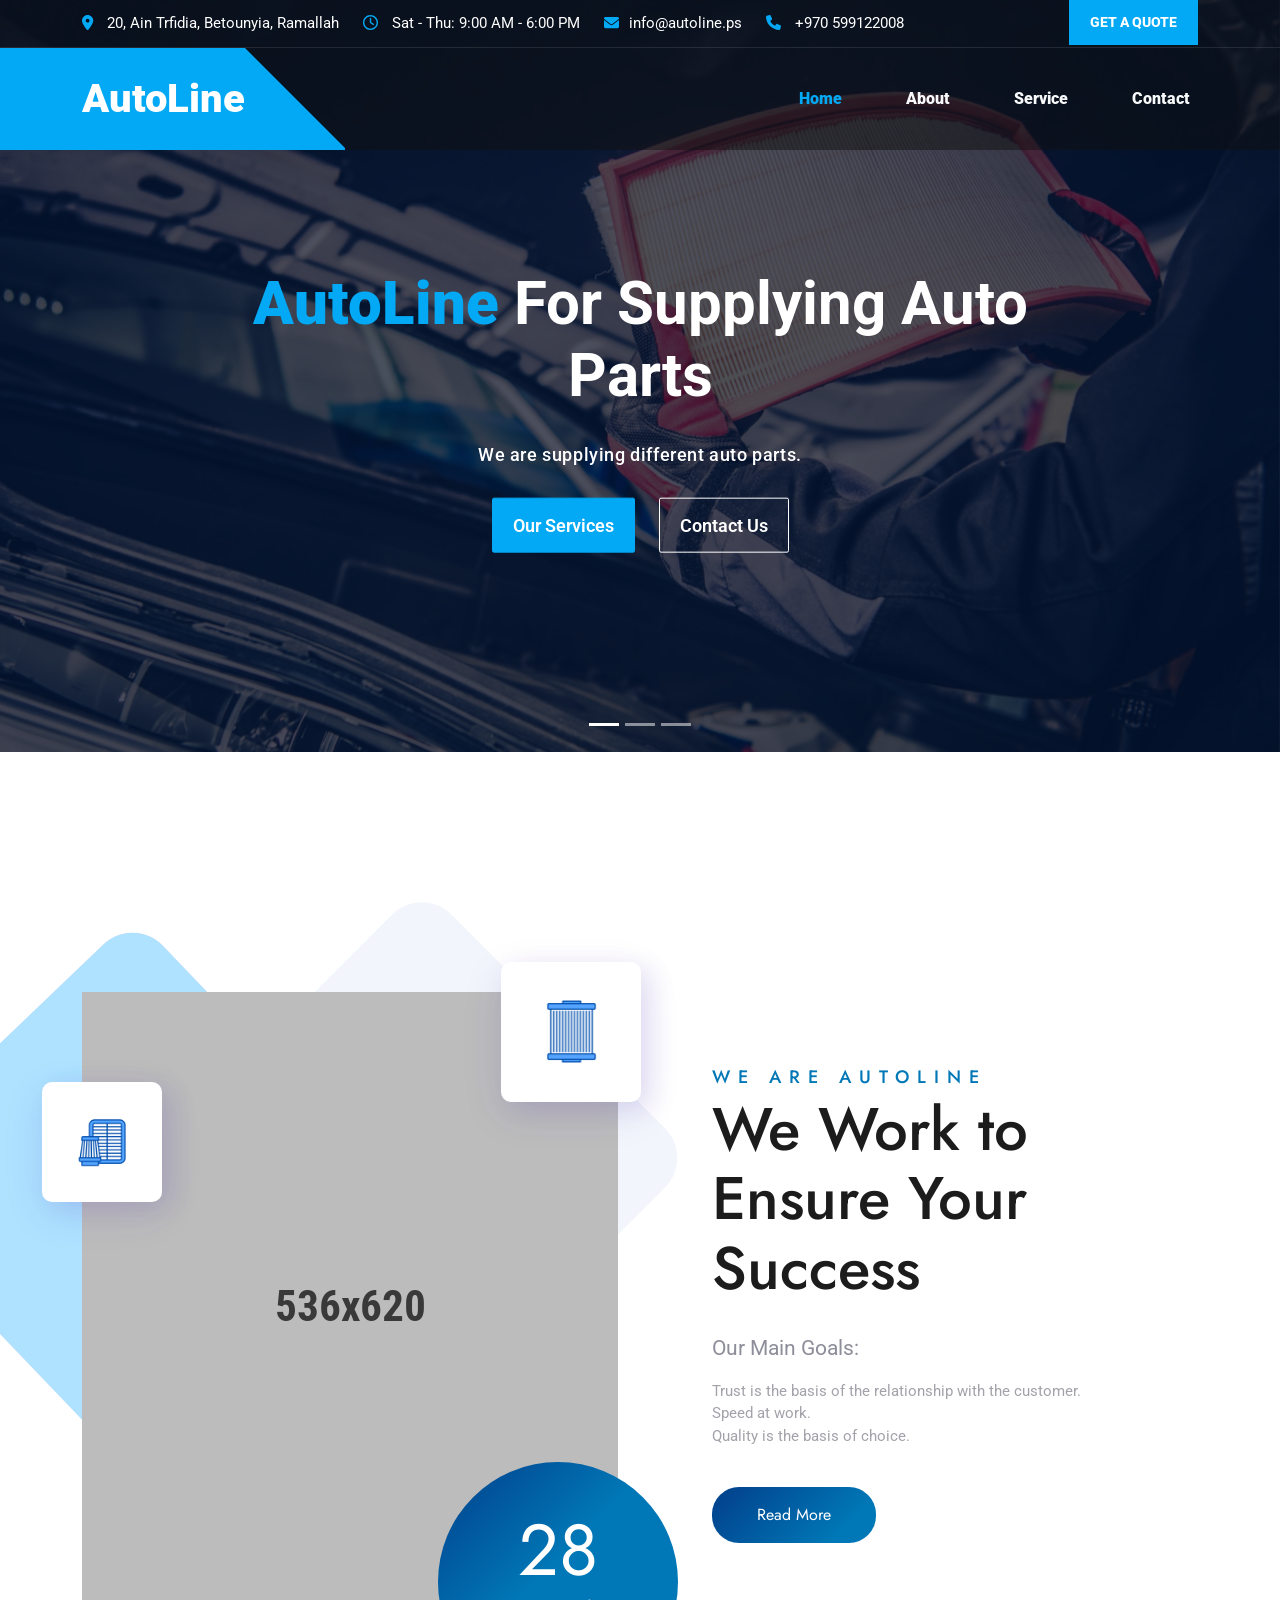
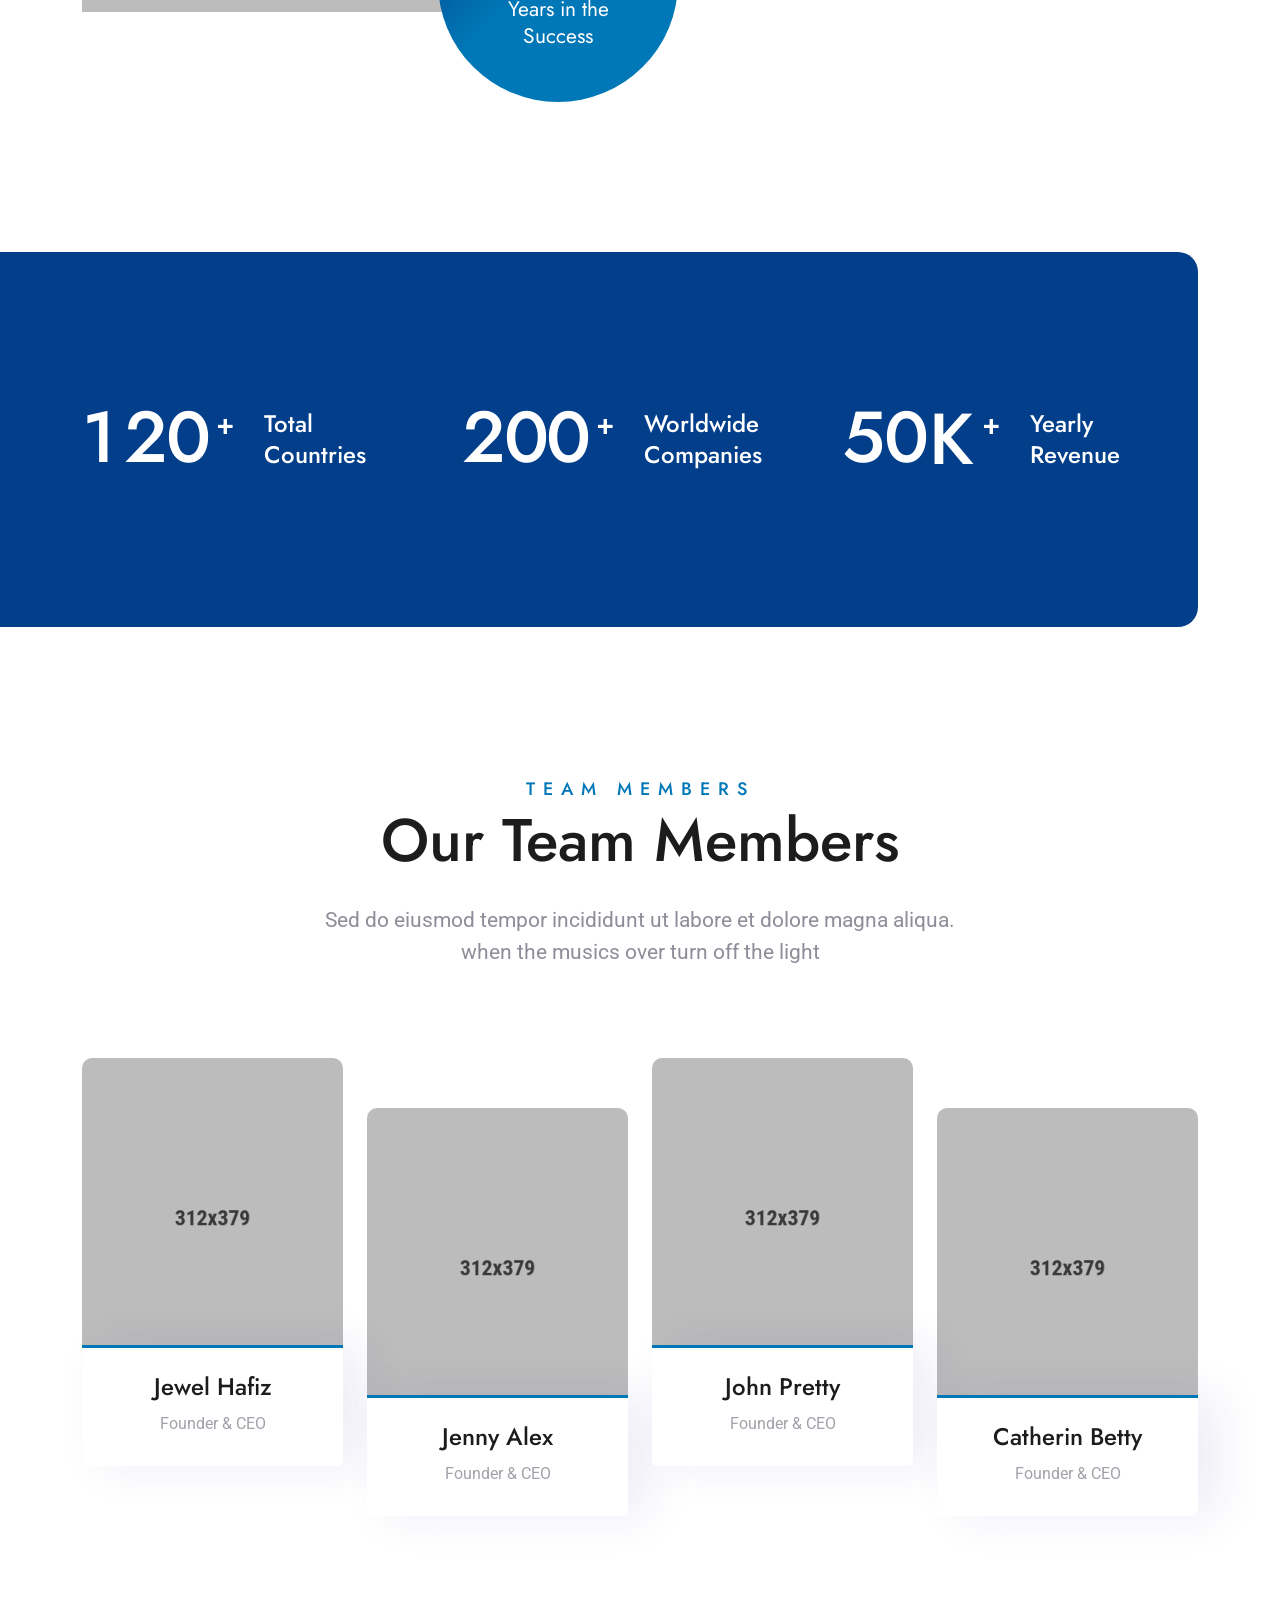
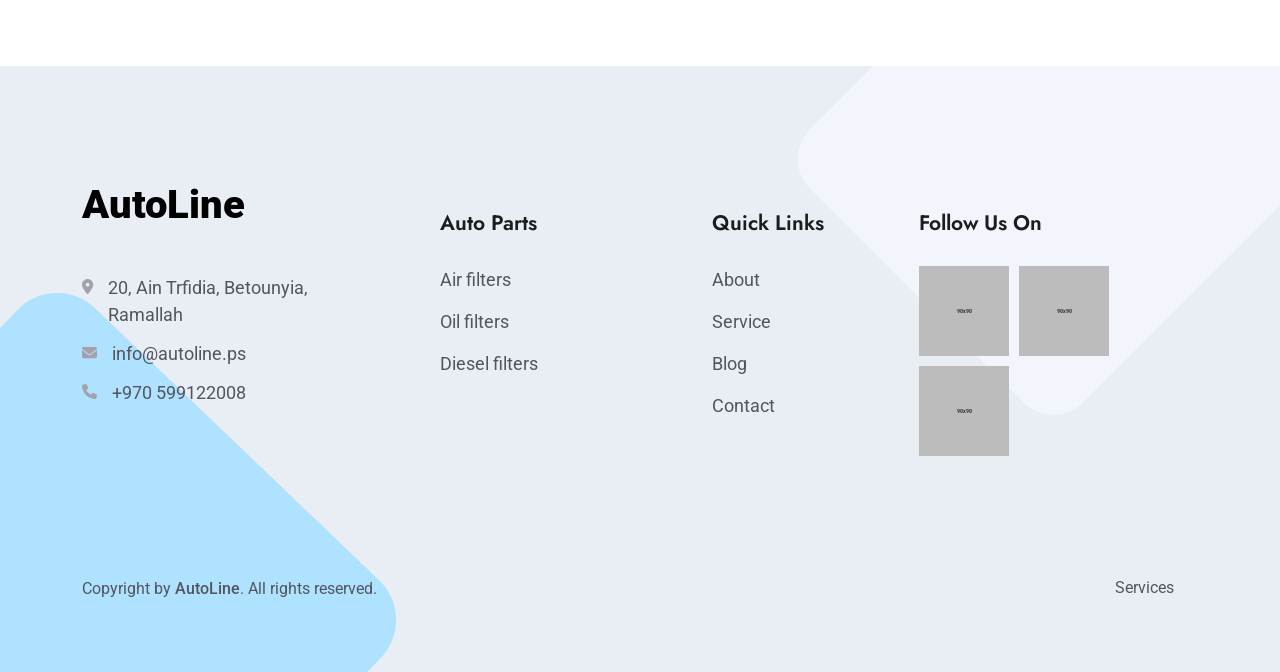
==== commit f022a3d2: "Fix typos and compress large images - Correct misspellings: Diesel, Revenue, Vision, Ethics & Compli" ====
--- a/index.html
+++ b/index.html
@@ -431,7 +431,7 @@
                     <div class="funfact-content">
                       <p class="text">
                         Yearly <br />
-                        Revinew
+                        Revenue
                       </p>
                     </div>
                   </div>
@@ -696,7 +696,7 @@
                 <ul class="footer-widget-list">
                   <li><a href="service.html">Air filters</a></li>
                   <li><a href="about.html">Oil filters</a></li>
-                  <li><a href="about.html">Disel filters</a></li>
+                  <li><a href="about.html">Diesel filters</a></li>
                 </ul>
               </div>
             </div>
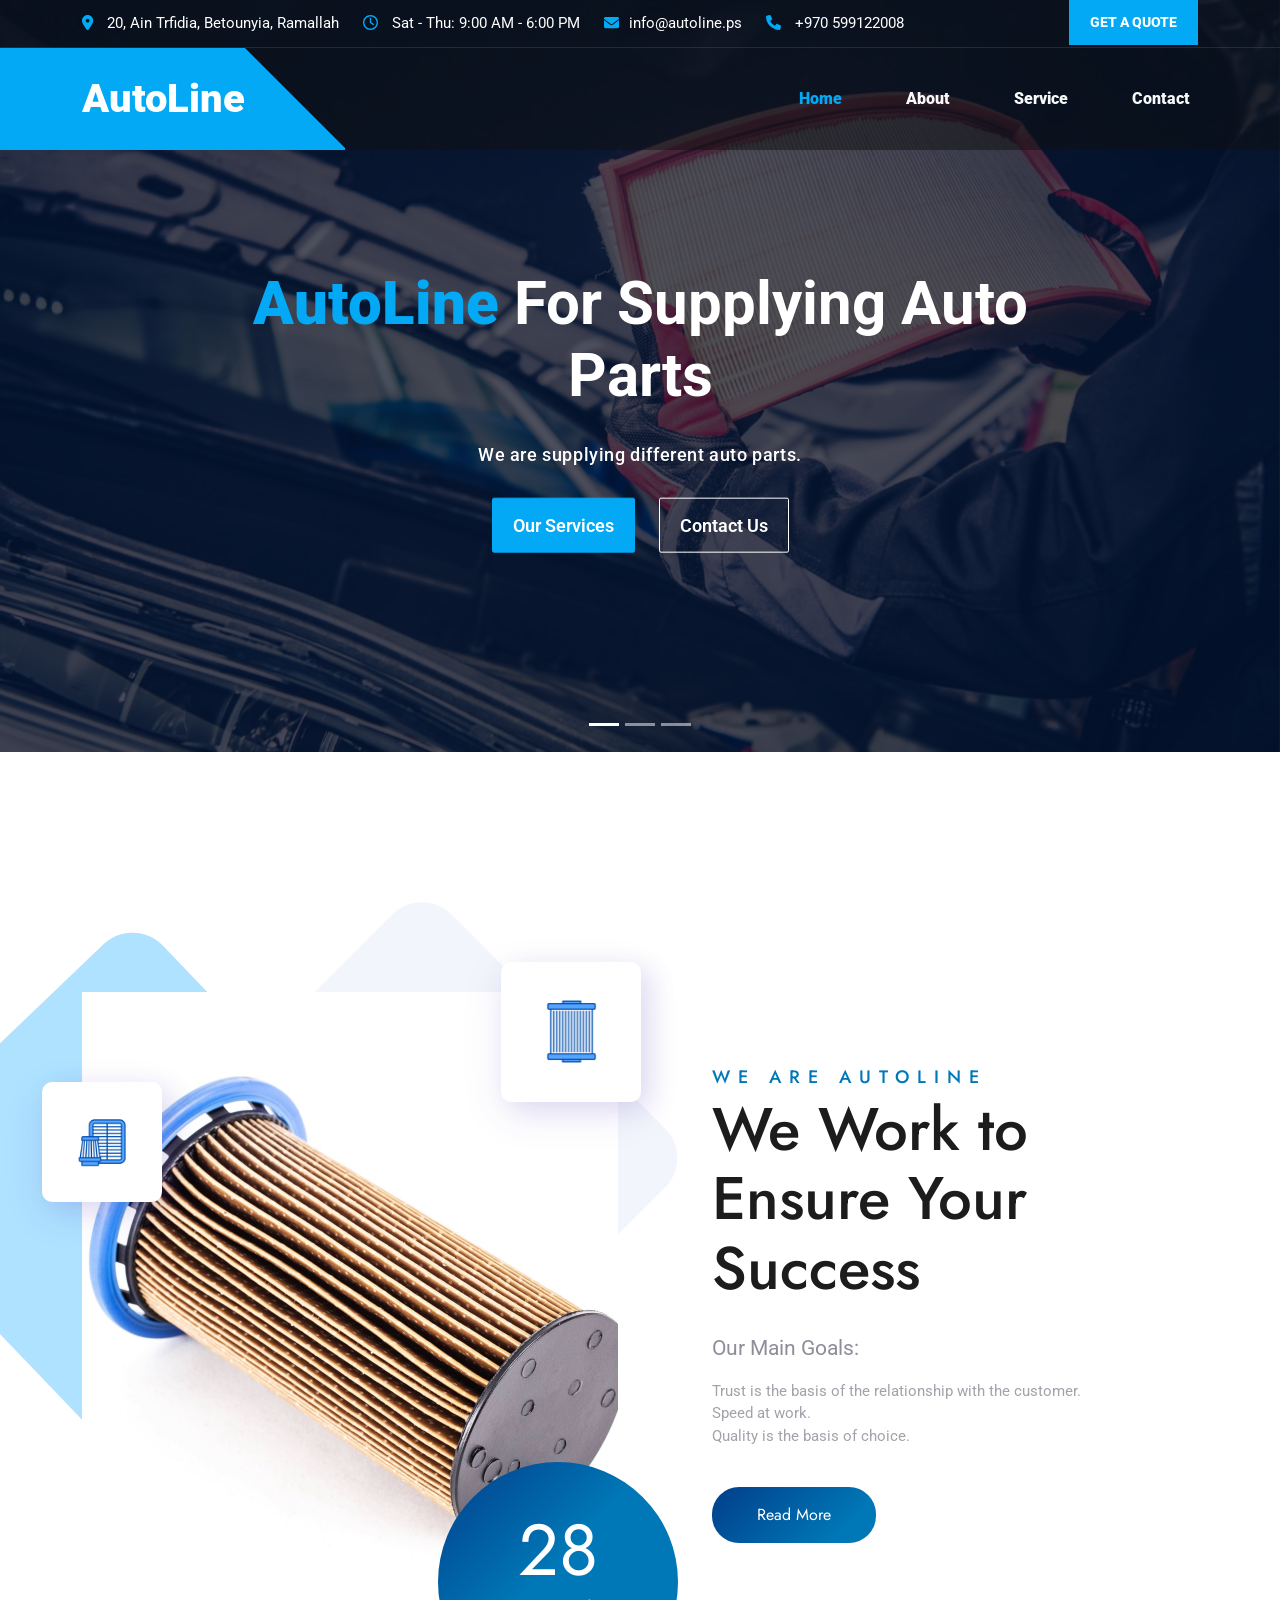
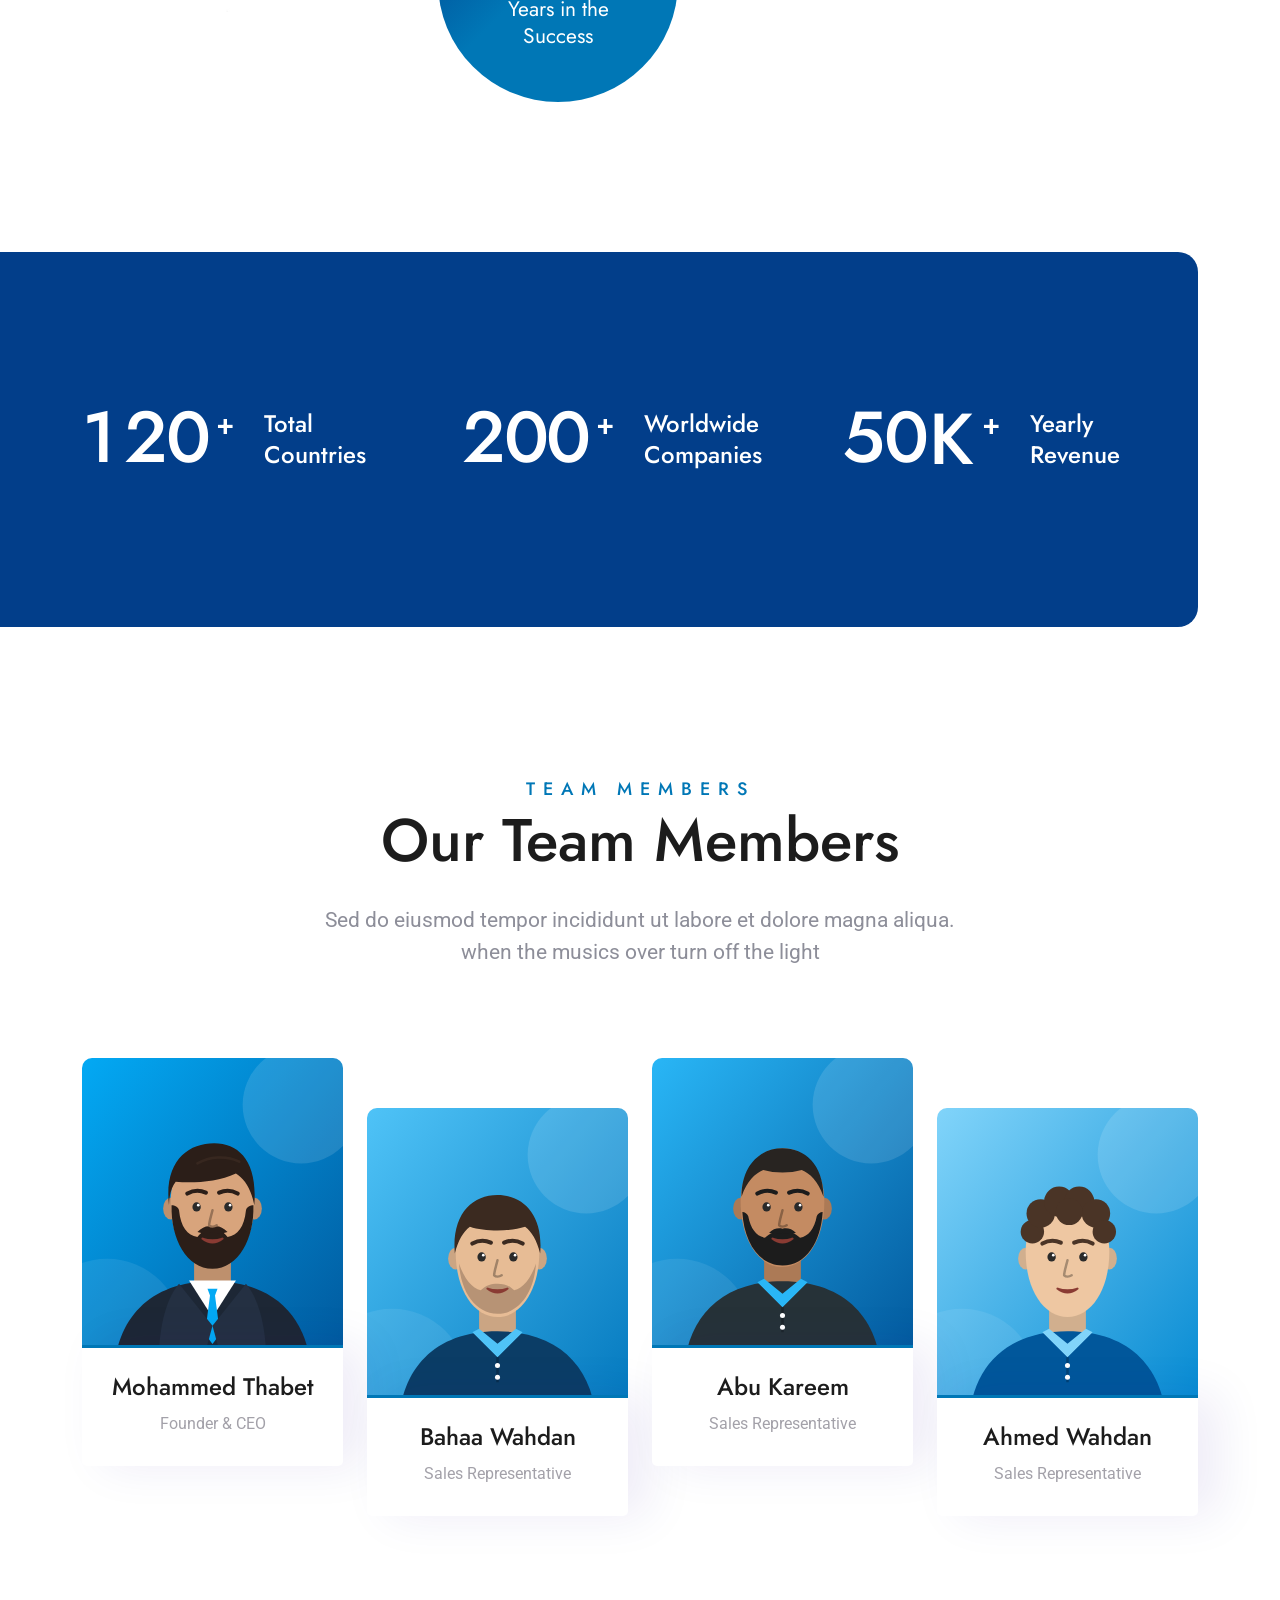
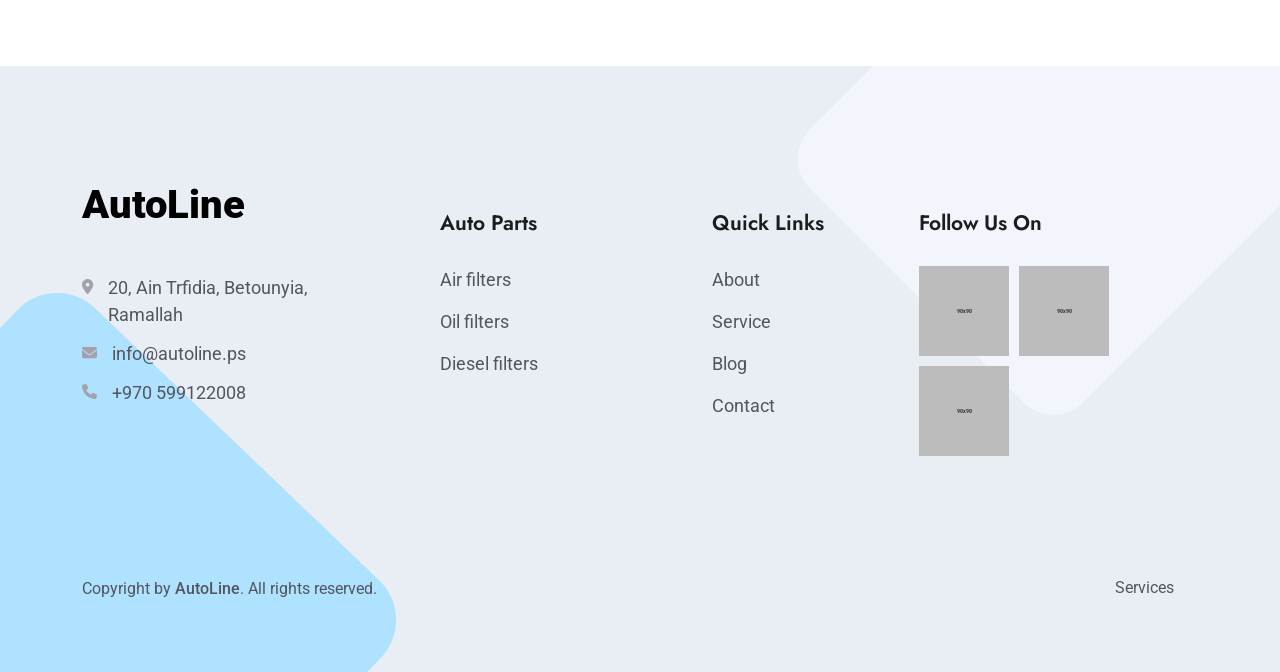
==== commit d8fd4c61: "Add real team, about photo, and drop member details page - Replace the gray about placeholder with a" ====
--- a/index.html
+++ b/index.html
@@ -301,8 +301,8 @@
             <div class="main-image">
               <img
                 class="about-img js-tilt"
-                src="assets/images/about/about.png"
-                alt="about"
+                src="assets/images/about/about-filter.jpg"
+                alt="AutoLine diesel fuel filter"
               />
               <div
                 class="shape-one wow fadeIn"
@@ -474,9 +474,9 @@
             <!-- Single Team Wrapper Start -->
             <div class="single-team">
               <div class="team-thumb">
-                <a class="image" href="member-details.html"
-                  ><img src="assets/images/team/team-11.png" alt="Team"
-                /></a>
+                <span class="image"
+                  ><img src="assets/images/team/member-1.svg" alt="Mohammed Thabet"
+                /></span>
               </div>
               <ul class="sidebar-social">
                 <li>
@@ -502,7 +502,7 @@
               </ul>
               <div class="team-content">
                 <h4 class="title">
-                  <a href="member-details.html">Jewel Hafiz</a>
+                  Mohammed Thabet
                 </h4>
                 <span class="subtitle">Founder & CEO</span>
               </div>
@@ -517,9 +517,9 @@
             <!-- Single Team Wrapper Start -->
             <div class="single-team">
               <div class="team-thumb">
-                <a class="image" href="member-details.html"
-                  ><img src="assets/images/team/team-2.png" alt="Team"
-                /></a>
+                <span class="image"
+                  ><img src="assets/images/team/member-2.svg" alt="Bahaa Wahdan"
+                /></span>
               </div>
               <ul class="sidebar-social">
                 <li>
@@ -545,9 +545,9 @@
               </ul>
               <div class="team-content">
                 <h4 class="title">
-                  <a href="member-details.html">Jenny Alex</a>
+                  Bahaa Wahdan
                 </h4>
-                <span class="subtitle">Founder & CEO</span>
+                <span class="subtitle">Sales Representative</span>
               </div>
             </div>
             <!-- Single Team Wrapper End -->
@@ -560,9 +560,9 @@
             <!-- Single Team Wrapper Start -->
             <div class="single-team">
               <div class="team-thumb">
-                <a class="image" href="member-details.html"
-                  ><img src="assets/images/team/team-3.png" alt="Team"
-                /></a>
+                <span class="image"
+                  ><img src="assets/images/team/member-3.svg" alt="Abu Kareem"
+                /></span>
               </div>
               <ul class="sidebar-social">
                 <li>
@@ -588,9 +588,9 @@
               </ul>
               <div class="team-content">
                 <h4 class="title">
-                  <a href="member-details.html">John Pretty</a>
+                  Abu Kareem
                 </h4>
-                <span class="subtitle">Founder & CEO</span>
+                <span class="subtitle">Sales Representative</span>
               </div>
             </div>
             <!-- Single Team Wrapper End -->
@@ -603,9 +603,9 @@
             <!-- Single Team Wrapper Start -->
             <div class="single-team">
               <div class="team-thumb">
-                <a class="image" href="member-details.html"
-                  ><img src="assets/images/team/team-4.png" alt="Team"
-                /></a>
+                <span class="image"
+                  ><img src="assets/images/team/member-4.svg" alt="Ahmed Wahdan"
+                /></span>
               </div>
               <ul class="sidebar-social">
                 <li>
@@ -631,9 +631,9 @@
               </ul>
               <div class="team-content">
                 <h4 class="title">
-                  <a href="member-details.html">Catherin Betty</a>
+                  Ahmed Wahdan
                 </h4>
-                <span class="subtitle">Founder & CEO</span>
+                <span class="subtitle">Sales Representative</span>
               </div>
             </div>
             <!-- Single Team Wrapper End -->
--- a/assets/css/style.css
+++ b/assets/css/style.css
@@ -2607,6 +2607,9 @@
 .about .main-image .about-img {
   z-index: 1;
   position: relative;
+  width: 100%;
+  max-width: 536px;
+  height: auto;
 }
 
 .about .main-image .about-icon {
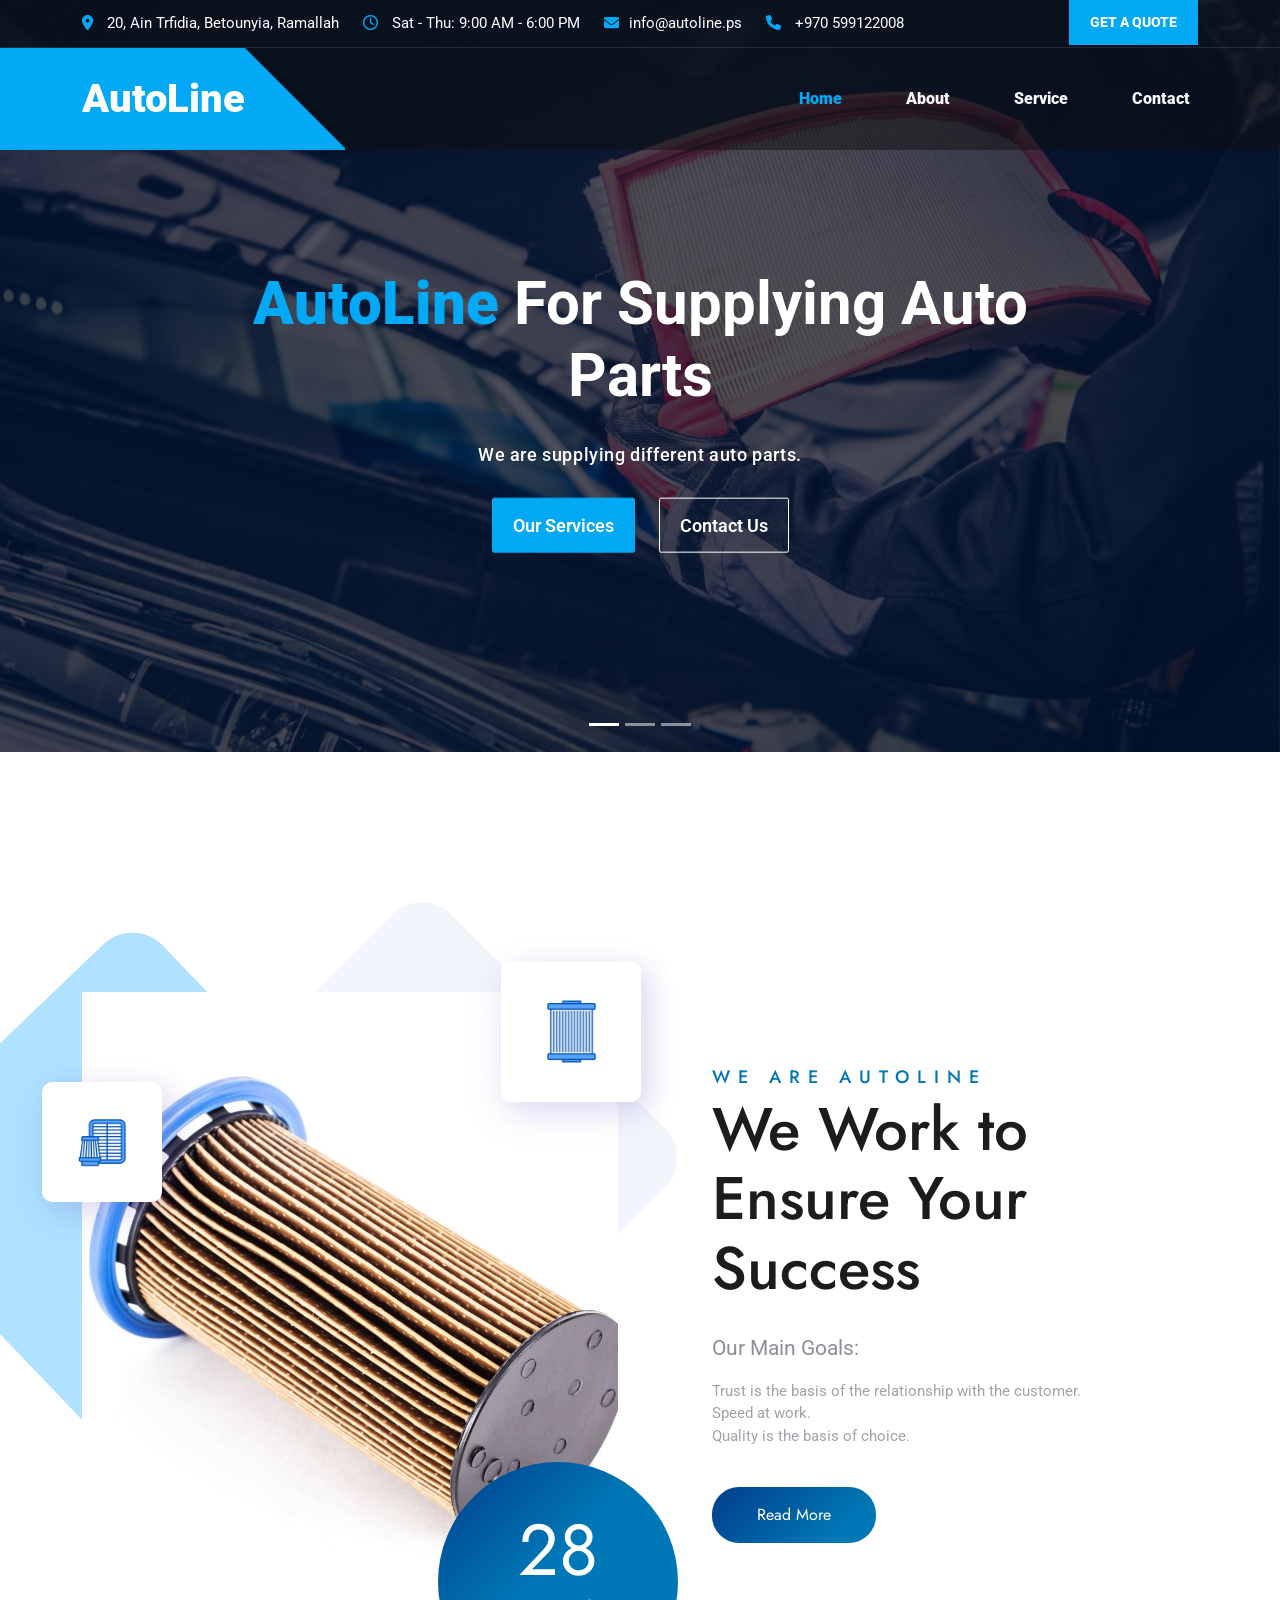
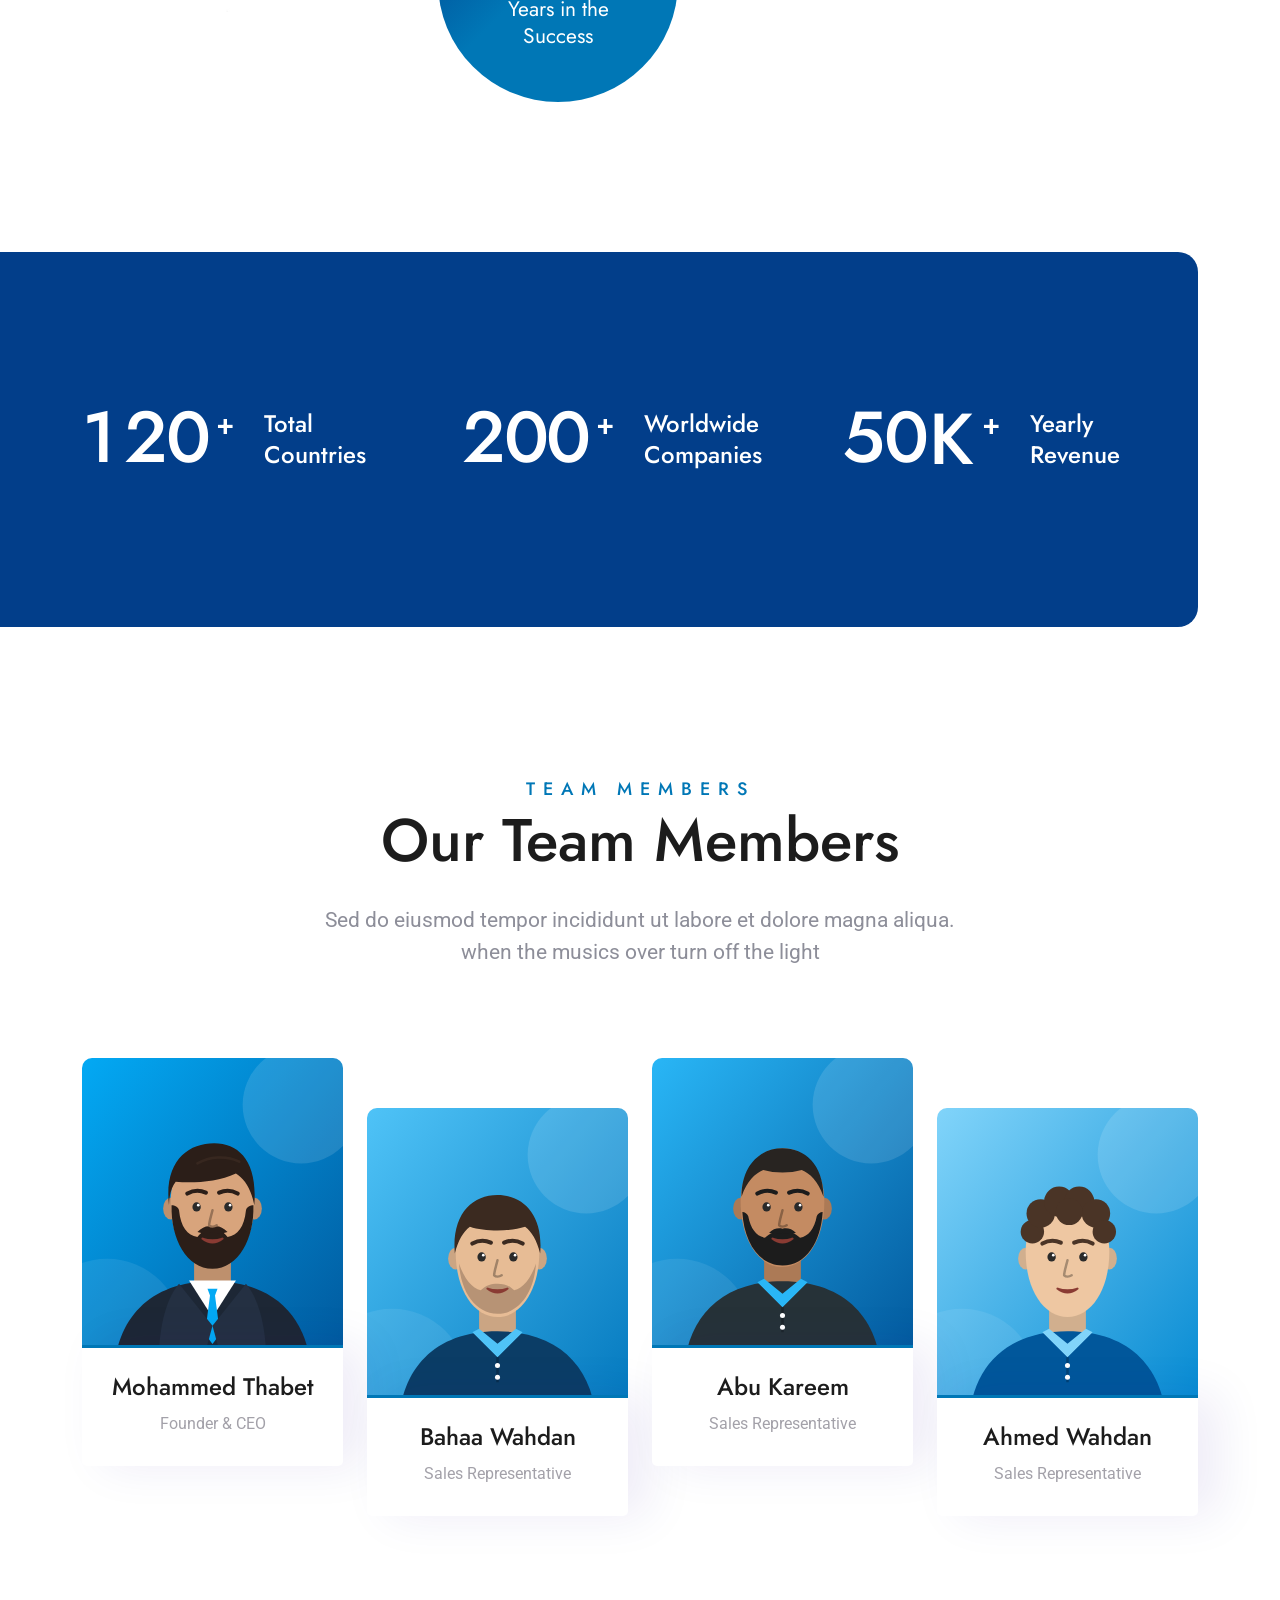
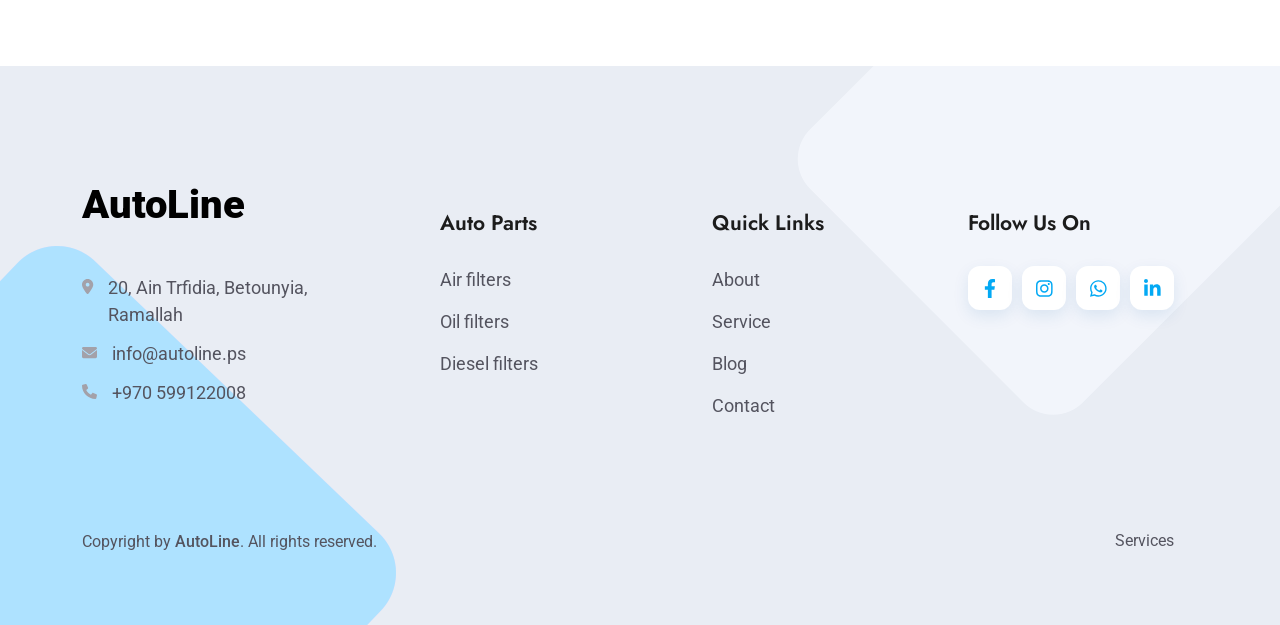
==== commit 27a097f1: "Restyle scroll-to-top button and add footer social icons - Make the scroll-to-top button round with " ====
--- a/index.html
+++ b/index.html
@@ -728,38 +728,25 @@
             >
               <div class="footer-widget">
                 <h5 class="footer-widget-title">Follow Us On</h5>
-                <ul class="instagrm">
+                <ul class="footer-social">
                   <li>
-                    <a href="#">
-                      <img
-                        src="assets/images/footer/insta-one.png"
-                        alt="Insta-Image"
-                      />
-                      <div class="add-action">
-                        <i class="fab fa-instagram"></i>
-                      </div>
+                    <a href="#" class="facebook" aria-label="Facebook">
+                      <i class="fab fa-facebook-f"></i>
                     </a>
                   </li>
                   <li>
-                    <a href="#">
-                      <img
-                        src="assets/images/footer/insta-two.png"
-                        alt="Insta-Image"
-                      />
-                      <div class="add-action">
-                        <i class="fab fa-linkedin-in"></i>
-                      </div>
+                    <a href="#" class="instagram" aria-label="Instagram">
+                      <i class="fab fa-instagram"></i>
                     </a>
                   </li>
                   <li>
-                    <a href="#">
-                      <img
-                        src="assets/images/footer/insta-three.png"
-                        alt="Insta-Image"
-                      />
-                      <div class="add-action">
-                        <i class="fab fa-facebook-f"></i>
-                      </div>
+                    <a href="https://wa.me/970599122008" class="whatsapp" aria-label="WhatsApp" target="_blank" rel="noopener">
+                      <i class="fab fa-whatsapp"></i>
+                    </a>
+                  </li>
+                  <li>
+                    <a href="#" class="linkedin" aria-label="LinkedIn">
+                      <i class="fab fa-linkedin-in"></i>
                     </a>
                   </li>
                 </ul>
@@ -789,8 +776,8 @@
     </footer>
     <!-- Scroll Top Start -->
     <a href="#" class="scroll-top show" id="scroll-top">
-      <i class="arrow-top fas fa-angle-double-up"></i>
-      <i class="arrow-bottom fas fa-angle-double-up"></i>
+      <i class="arrow-top fas fa-arrow-up"></i>
+      <i class="arrow-bottom fas fa-arrow-up"></i>
     </a>
     <!-- <<<<<<< HEAD=======>>>>>>> a55e3dc1a2a3592245597b31f87a11dbef662eef -->
     <!-- Scroll Top End -->
--- a/assets/css/style.css
+++ b/assets/css/style.css
@@ -814,105 +814,100 @@
 /* Scroll Top style */
 .scroll-top {
   position: fixed;
-  right: 30px;
-  bottom: -60px;
+  right: 28px;
+  bottom: -70px;
   z-index: 999;
-  box-shadow: 0 30px 50px rgba(0, 0, 0, 0.03);
   display: block;
+  width: 50px;
+  height: 50px;
   padding: 0;
-  width: 40px;
-  height: 40px;
+  border: 0;
+  border-radius: 50%;
+  background: linear-gradient(135deg, var(--main-color) 0%, #0277bd 100%);
+  box-shadow: 0 10px 24px rgba(3, 169, 244, 0.35),
+    0 2px 6px rgba(0, 0, 0, 0.12);
+  font-size: 18px;
+  line-height: 50px;
   text-align: center;
-  font-size: 18px;
-  line-height: 40px;
   cursor: pointer;
   opacity: 0;
   visibility: hidden;
-  background-color: var(--second-color);
-  background-size: 200% auto;
-  background-position: left center;
-  transition: 0.3s;
   overflow: hidden;
-  border: 1px solid var(--fourth-color);
+  transition: bottom 0.35s ease, opacity 0.35s ease, transform 0.25s ease,
+    box-shadow 0.25s ease;
+}
+
+.scroll-top::before {
+  content: "";
+  position: absolute;
+  inset: 4px;
+  border-radius: 50%;
+  border: 1.5px solid rgba(255, 255, 255, 0.35);
+  pointer-events: none;
 }
 
 .scroll-top:hover {
-  background-color: var(--fourth-color);
-  border: 1px solid var(--second-color);
-  background-position: right center;
-}
-
-.scroll-top:hover i {
-  color: White;
-  transition: 0.3s;
-}
-
-.scroll-top:hover svg {
-  color: White;
-  transition: 0.3s;
-}
-
-.scroll-top:hover .arrow-top {
-  transform: translate(-50%, -80px);
-}
-
-.scroll-top:hover svg.arrow-top {
-  transform: translate(-50%, -80px);
-}
-
-.scroll-top:hover .arrow-bottom {
-  transform: translate(-50%, -50%);
-}
-
-.scroll-top:hover svg.arrow-bottom {
-  transform: translate(-50%, -50%);
-}
-
-.scroll-top i {
-  position: absolute;
-  top: 50%;
-  left: 50%;
-  color: #ffffff;
-  transition: 0.3s;
-}
-
+  transform: translateY(-4px);
+  box-shadow: 0 16px 30px rgba(3, 169, 244, 0.45),
+    0 4px 10px rgba(0, 0, 0, 0.15);
+}
+
+.scroll-top:focus-visible {
+  outline: 3px solid rgba(3, 169, 244, 0.45);
+  outline-offset: 3px;
+}
+
+.scroll-top i,
 .scroll-top svg {
   position: absolute;
   top: 50%;
   left: 50%;
   color: #ffffff;
-  transition: 0.3s;
+  transition: transform 0.35s ease;
+}
+
+.scroll-top .arrow-top,
+.scroll-top svg.arrow-top {
+  transform: translate(-50%, -50%);
+}
+
+.scroll-top .arrow-bottom,
+.scroll-top svg.arrow-bottom {
+  transform: translate(-50%, 60px);
+}
+
+.scroll-top:hover .arrow-top,
+.scroll-top:hover svg.arrow-top {
+  transform: translate(-50%, -60px);
+}
+
+.scroll-top:hover .arrow-bottom,
+.scroll-top:hover svg.arrow-bottom {
+  transform: translate(-50%, -50%);
 }
 
 .scroll-top.show {
   display: none;
   visibility: visible;
   opacity: 1;
-  bottom: 60px;
+  bottom: 40px;
 }
 
 .scroll-top.show.show-active {
   display: block;
 }
 
-.scroll-top .arrow-top {
-  transform: translate(-50%, -50%);
-}
-
-.scroll-top svg.arrow-top {
-  transform: translate(-50%, -50%);
-}
-
-.scroll-top .arrow-bottom {
-  transform: translate(-50%, 80px);
-}
-.scroll-top svg.arrow-bottom {
-  transform: translate(-50%, 80px);
-}
-
 @media only screen and (max-width: 479px) {
   .scroll-top {
-    font-size: 20px;
+    right: 16px;
+    width: 44px;
+    height: 44px;
+    line-height: 44px;
+    font-size: 16px;
+  }
+
+  .scroll-top.show {
+    bottom: 24px;
   }
 }
 
@@ -8971,3 +8966,55 @@
 .service-text-nav-bar-color {
   color: black;
 }
+
+/* Footer social icons */
+.footer-widget .footer-social {
+  display: flex;
+  flex-wrap: wrap;
+  gap: 10px;
+  margin: 0;
+  padding: 0;
+  list-style: none;
+}
+
+.footer-widget .footer-social a {
+  display: flex;
+  align-items: center;
+  justify-content: center;
+  width: 44px;
+  height: 44px;
+  border-radius: 12px;
+  background: #ffffff;
+  color: var(--main-color);
+  font-size: 19px;
+  box-shadow: 0 6px 16px rgba(1, 87, 155, 0.1);
+  transition: transform 0.25s ease, background-color 0.25s ease,
+    color 0.25s ease, box-shadow 0.25s ease;
+}
+
+.footer-widget .footer-social a:hover,
+.footer-widget .footer-social a:focus-visible {
+  color: #ffffff;
+  transform: translateY(-4px);
+  box-shadow: 0 12px 22px rgba(1, 87, 155, 0.22);
+}
+
+.footer-widget .footer-social a.facebook:hover,
+.footer-widget .footer-social a.facebook:focus-visible {
+  background: #1877f2;
+}
+
+.footer-widget .footer-social a.instagram:hover,
+.footer-widget .footer-social a.instagram:focus-visible {
+  background: linear-gradient(45deg, #f9a825, #e1306c 50%, #833ab4);
+}
+
+.footer-widget .footer-social a.whatsapp:hover,
+.footer-widget .footer-social a.whatsapp:focus-visible {
+  background: #25d366;
+}
+
+.footer-widget .footer-social a.linkedin:hover,
+.footer-widget .footer-social a.linkedin:focus-visible {
+  background: #0a66c2;
+}
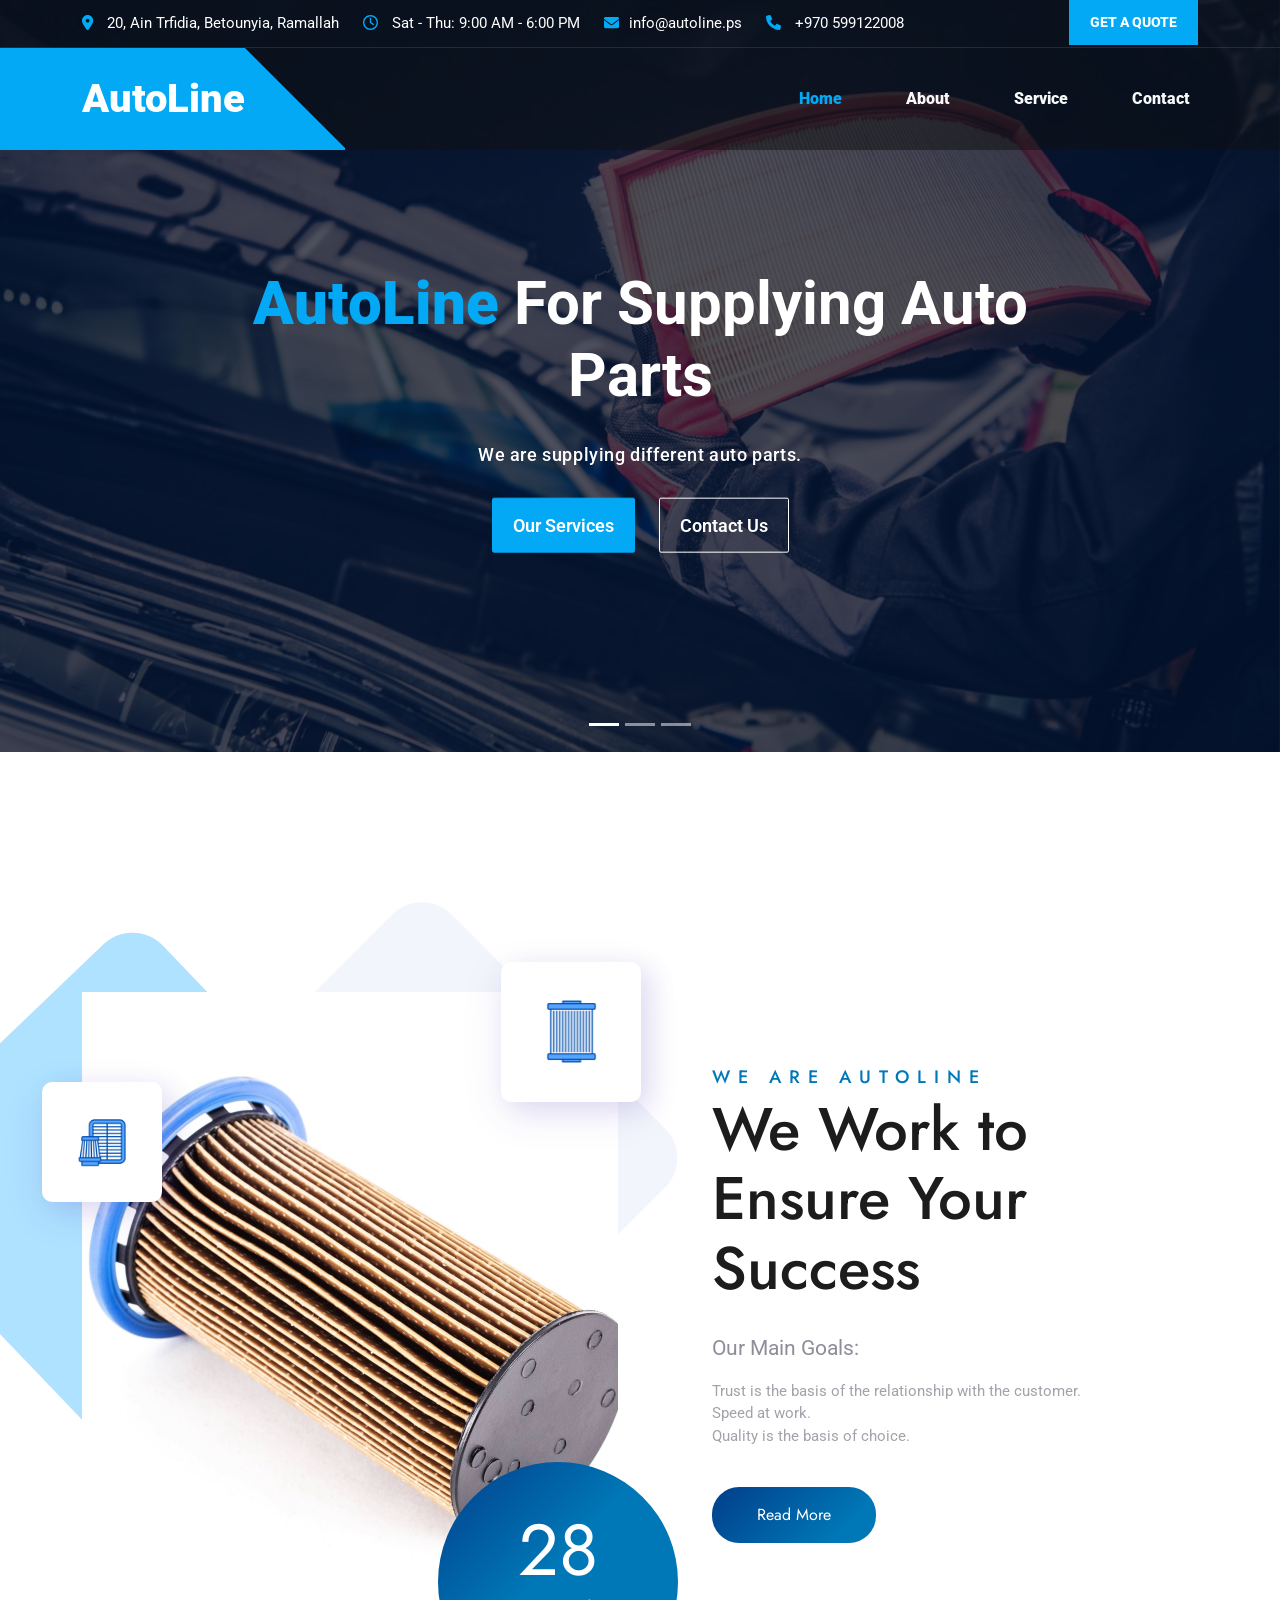
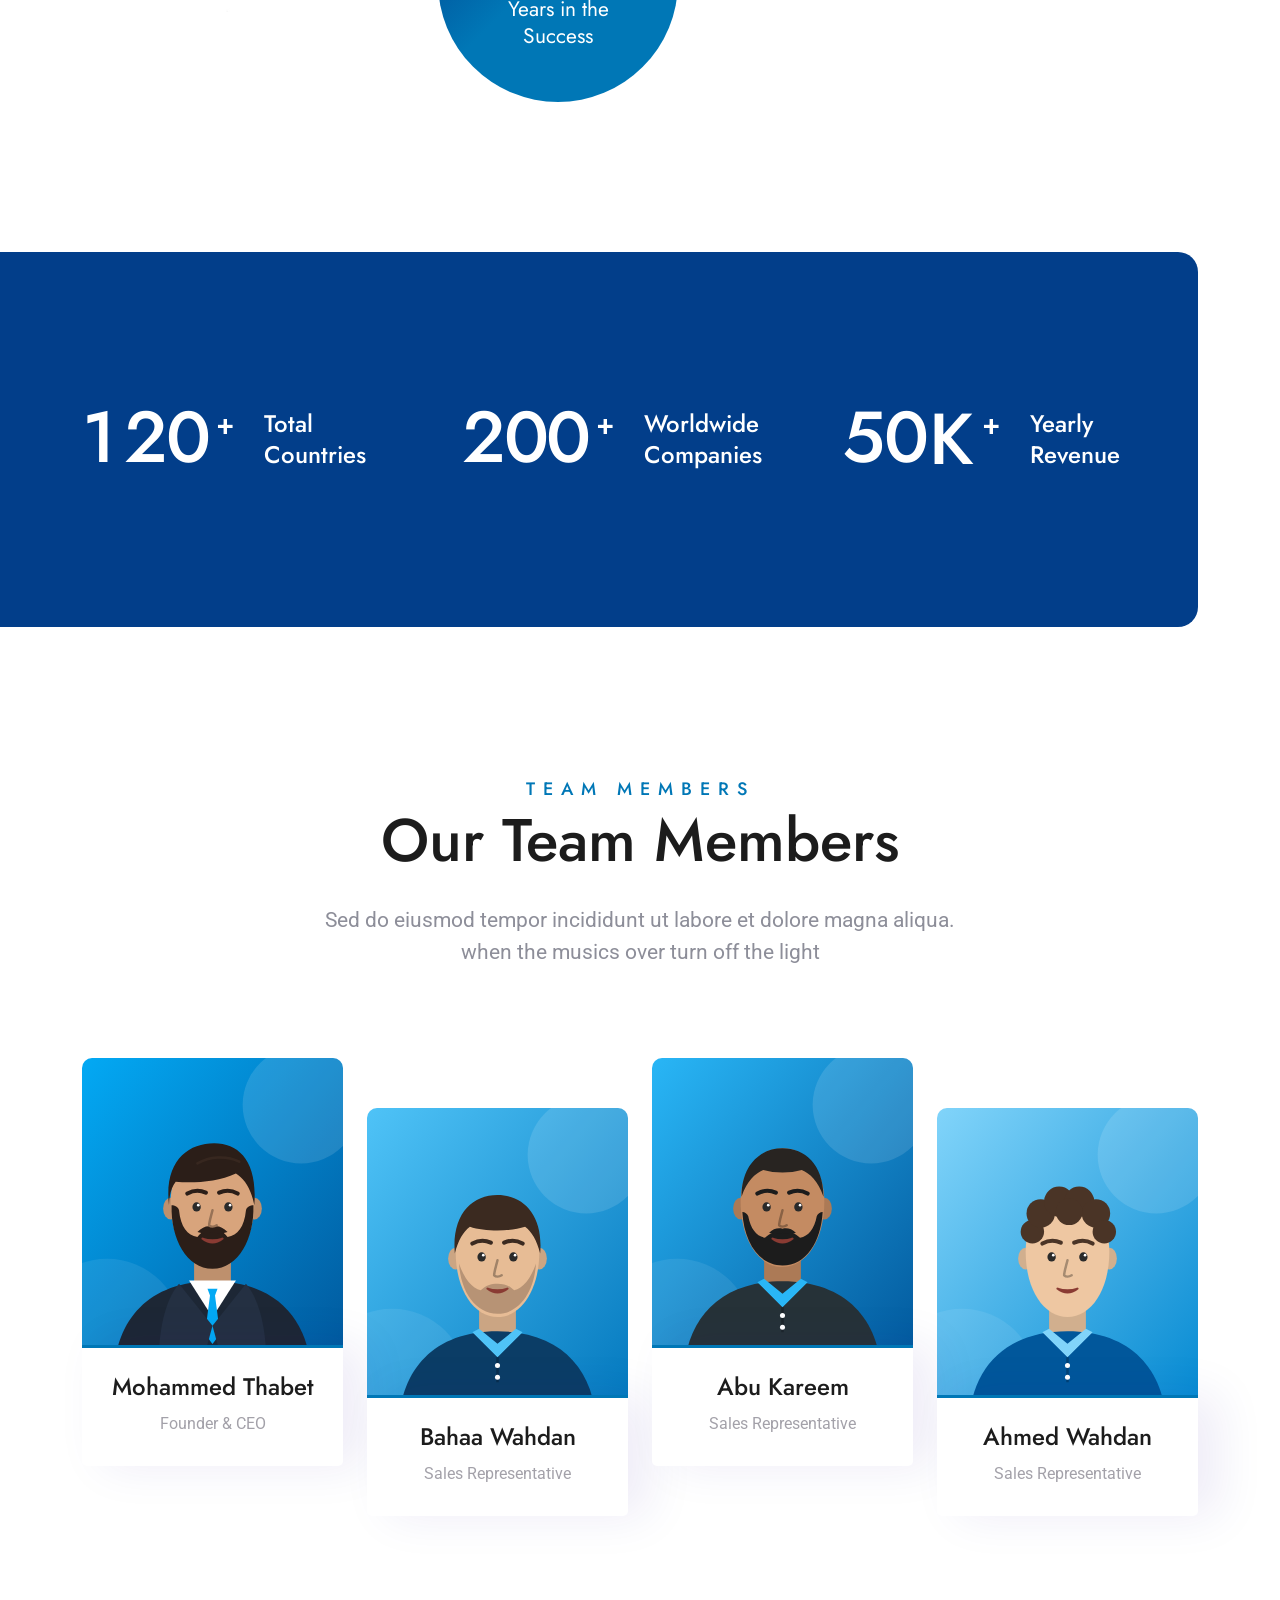
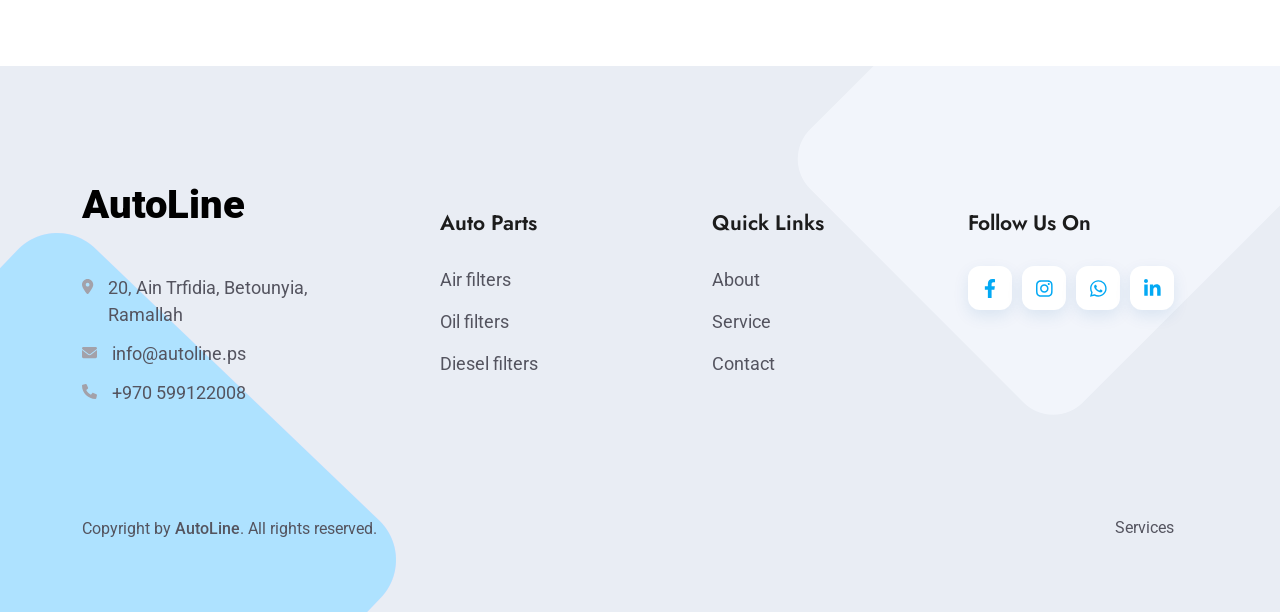
==== commit eca359dd: "Route quote button to WhatsApp and remove template pages - Open WhatsApp with a ready quote request " ====
--- a/index.html
+++ b/index.html
@@ -78,11 +78,11 @@
           <div class="col-md-2 col-sm-3">
             <div class="quote-button">
               <a
-                href="contact.html"
+                href="https://wa.me/970599122008?text=%D9%85%D8%B1%D8%AD%D8%A8%D8%A7%20AutoLine%D8%8C%20%D8%A8%D8%AF%D9%8A%20%D8%A3%D8%B7%D9%84%D8%A8%20%D8%B9%D8%B1%D8%B6%20%D8%B3%D8%B9%D8%B1%20%D8%B9%D9%84%D9%89%3A"
                 class="quote-btn"
-                title="Quick view"
-                data-toggle="modal"
-                data-target="#quoteModal"
+                target="_blank"
+                rel="noopener"
+                title="Request a quote on WhatsApp"
                 >Get a quote</a
               >
             </div>
@@ -148,16 +148,6 @@
                 Service
               </a>
             </li>
-            <!-- <li
-              class="nav-item d-flex flex-column align-items-md-center mx-xxl-2 justify-content-center has-children"
-            >
-              <a
-                class="nav-link px-md-2 text-md-center text-light"
-                href="blog.html"
-              >
-                Blog
-              </a>
-            </li> -->
 
             <li
               class="nav-item d-flex flex-column align-items-md-center mx-xxl-2 justify-content-center"
@@ -197,8 +187,8 @@
               We are supplying different auto parts.
             </p>
             <div class="buttons animate__fadeInUpBig animate__animated">
-              <a>our services</a>
-              <a>contact us</a>
+              <a href="service.html">our services</a>
+              <a href="contact.html">contact us</a>
             </div>
           </div>
         </div>
@@ -216,8 +206,8 @@
               We are supplying different Air and Oil filters.
             </p>
             <div class="buttons animate__fadeInUpBig animate__animated">
-              <a>our services</a>
-              <a>contact us</a>
+              <a href="service.html">our services</a>
+              <a href="contact.html">contact us</a>
             </div>
           </div>
         </div>
@@ -231,12 +221,12 @@
             <h1 class="animate__fadeInUpBig animate__animated">
               We Provide Best <span>Auto Parts</span> for customers
             </h1>
-            <!-- <p class="animate__fadeInUpBig animate__animated">
-            Some representative placeholder content for the first slide.
-          </p> -->
+            <p class="animate__fadeInUpBig animate__animated">
+              Quality filters for every car, with fast service you can trust.
+            </p>
             <div class="buttons animate__fadeInUpBig animate__animated">
-              <a>our services</a>
-              <a>contact us</a>
+              <a href="service.html">our services</a>
+              <a href="contact.html">contact us</a>
             </div>
           </div>
         </div>
@@ -713,7 +703,6 @@
                 <ul class="footer-widget-list">
                   <li><a href="about.html">About</a></li>
                   <li><a href="service.html">Service</a></li>
-                  <li><a href="blog.html">Blog</a></li>
                   <li><a href="contact.html">Contact</a></li>
                 </ul>
               </div>
--- a/assets/css/style.css
+++ b/assets/css/style.css
@@ -2870,6 +2870,14 @@
   position: relative;
 }
 
+.divider-thumb .video-content-wrap .icon-img {
+  width: 100%;
+  max-width: 537px;
+  height: auto;
+  border-radius: 16px;
+  box-shadow: 0 20px 40px rgba(1, 87, 155, 0.15);
+}
+
 @media only screen and (min-width: 768px) and (max-width: 991px) {
   .divider-thumb .video-content-wrap .icon-img {
     width: 100%;
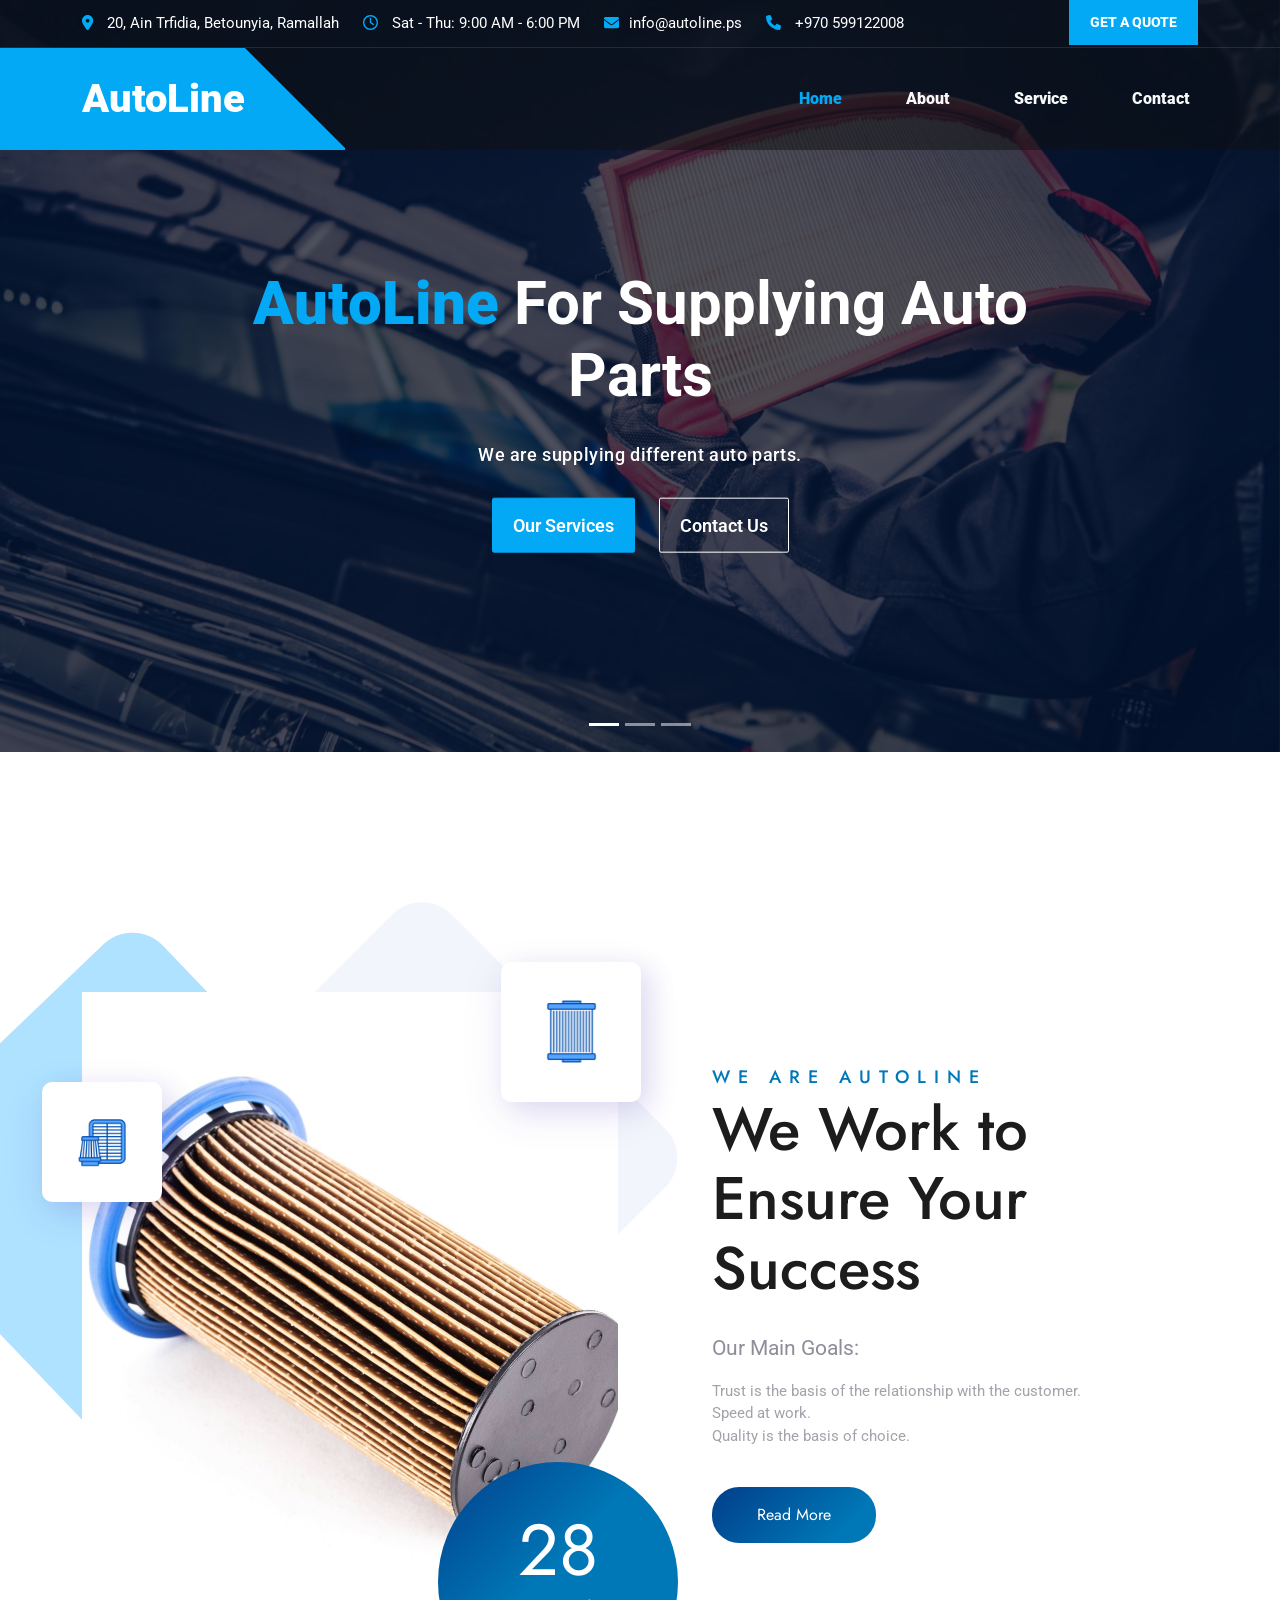
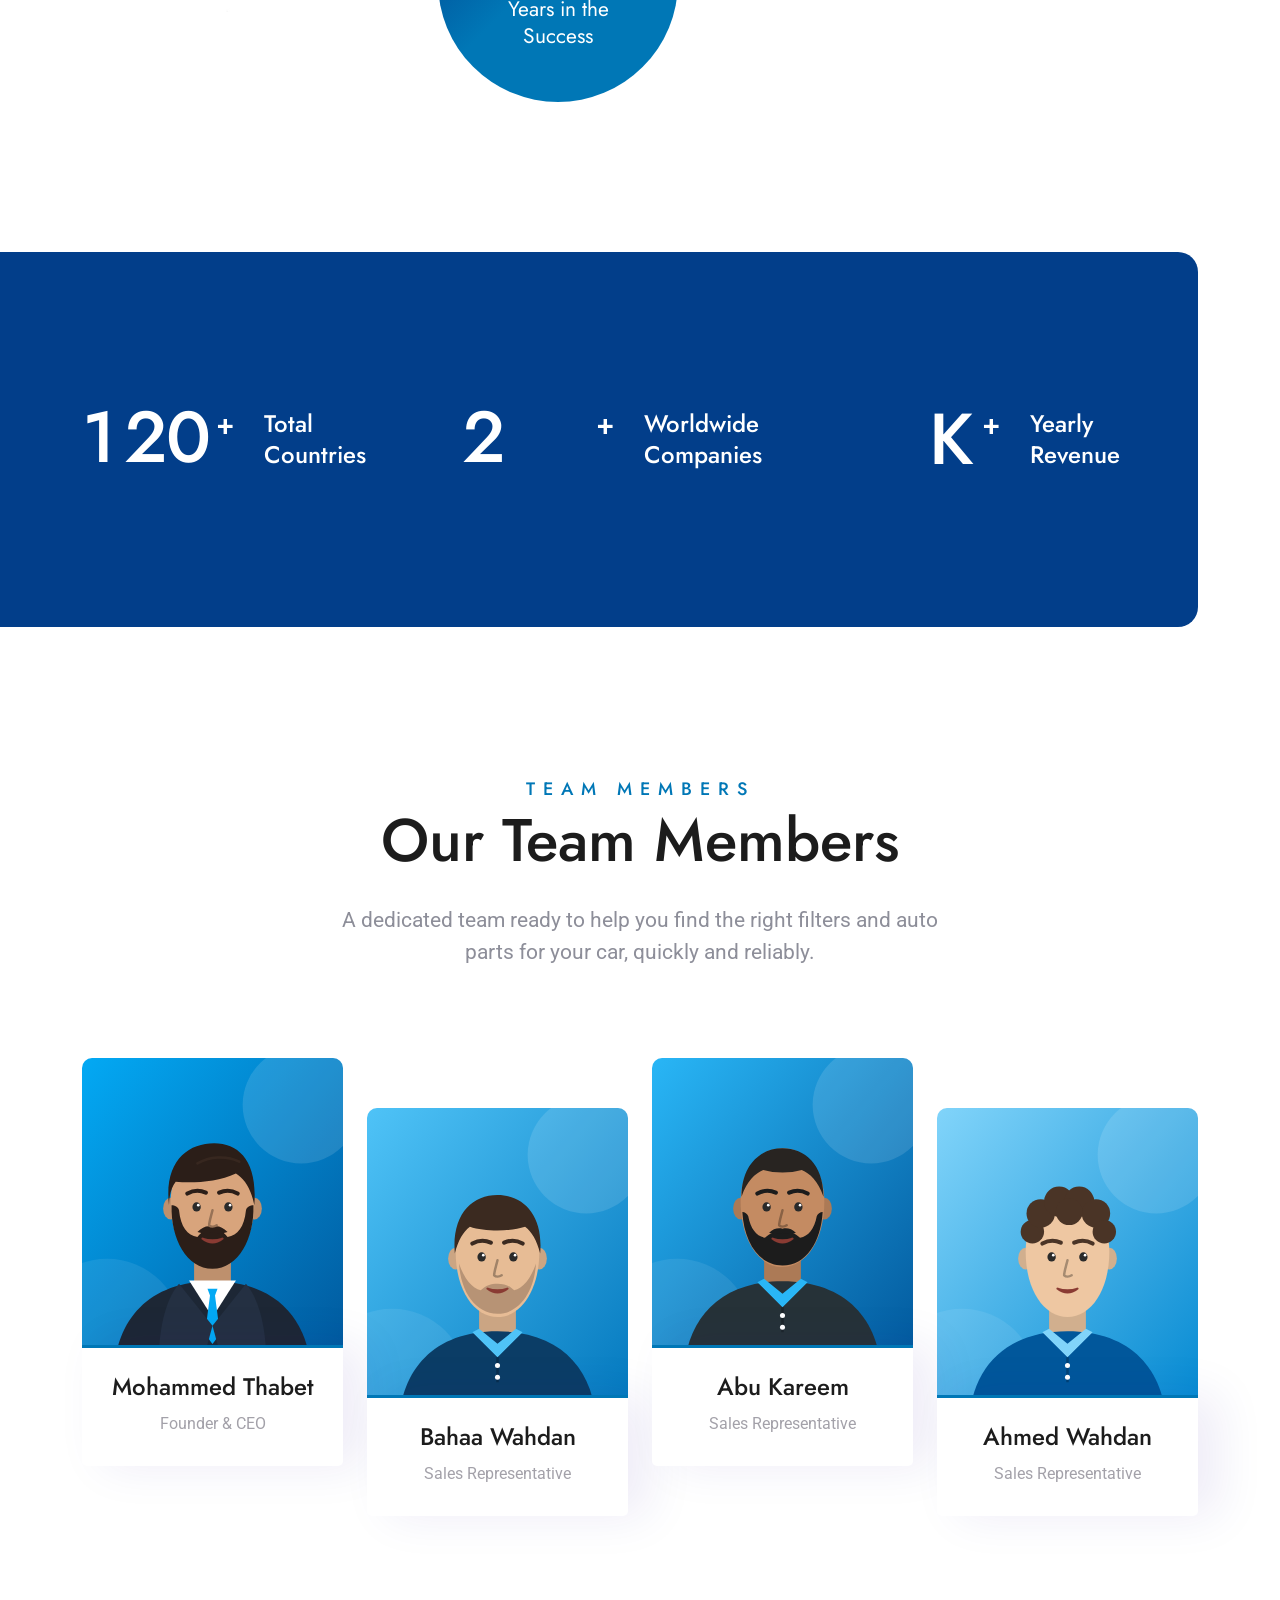
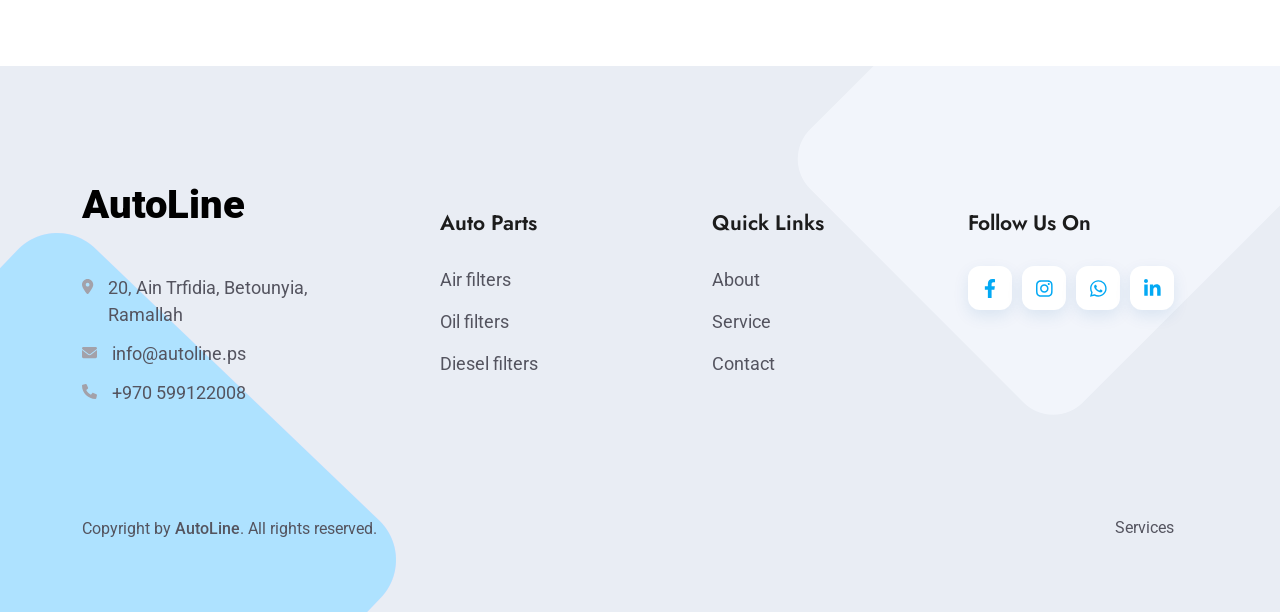
==== commit ef6b047e: "Replace remaining placeholder text with real copy - Team section intro on the home page - "Work Ethi" ====
--- a/index.html
+++ b/index.html
@@ -34,7 +34,7 @@
     <link rel="stylesheet" href="assets/css/plugins/magnific-pupup.css" />
 
     <!-- Style CSS -->
-    <link rel="stylesheet" href="./assets/css/style.css" />
+    <link rel="stylesheet" href="./assets/css/style.css?v=20261121d" />
 
     <!-- AOS  -->
     <link href="https://unpkg.com/aos@2.3.1/dist/aos.css" rel="stylesheet" />
@@ -345,11 +345,6 @@
                 <span class="subtitle">We Are AutoLine</span>
                 <h2 class="title">We Work to Ensure Your Success</h2>
                 <p class="text">Our Main Goals:</p>
-                <!-- <p class="text-two">
-                Ut enim ad minim veniam, quis nostrud exercitation ullamco
-                labor is tetur adipisicing elit, sed do eiusmod tempor
-                incididunt ut labore et dolore magna aliqua.
-              </p> -->
                 <ul>
                   <li>
                     Trust is the basis of the relationship with the customer.
@@ -448,8 +443,8 @@
               <span class="subtitle">Team Members</span>
               <h2 class="title">Our Team Members</h2>
               <p class="text mx-auto mb-0">
-                Sed do eiusmod tempor incididunt ut labore et dolore magna
-                aliqua. when the musics over turn off the light
+                A dedicated team ready to help you find the right filters and
+                auto parts for your car, quickly and reliably.
               </p>
             </div>
             <!-- Section Title End  -->
--- a/assets/css/style.css
+++ b/assets/css/style.css
@@ -8955,9 +8955,17 @@
 
 @media (min-width: 992px) {
   .fixed-contact-image {
-    transform: scale(1.3);
-    margin-left: -220px;
-    margin-top: 10px;
+    display: block;
+    width: 100%;
+    max-width: 540px;
+    height: auto;
+    margin: 0 auto;
+  }
+}
+
+@media (min-width: 1200px) {
+  .fixed-contact-image {
+    margin-left: -90px;
   }
 }
 
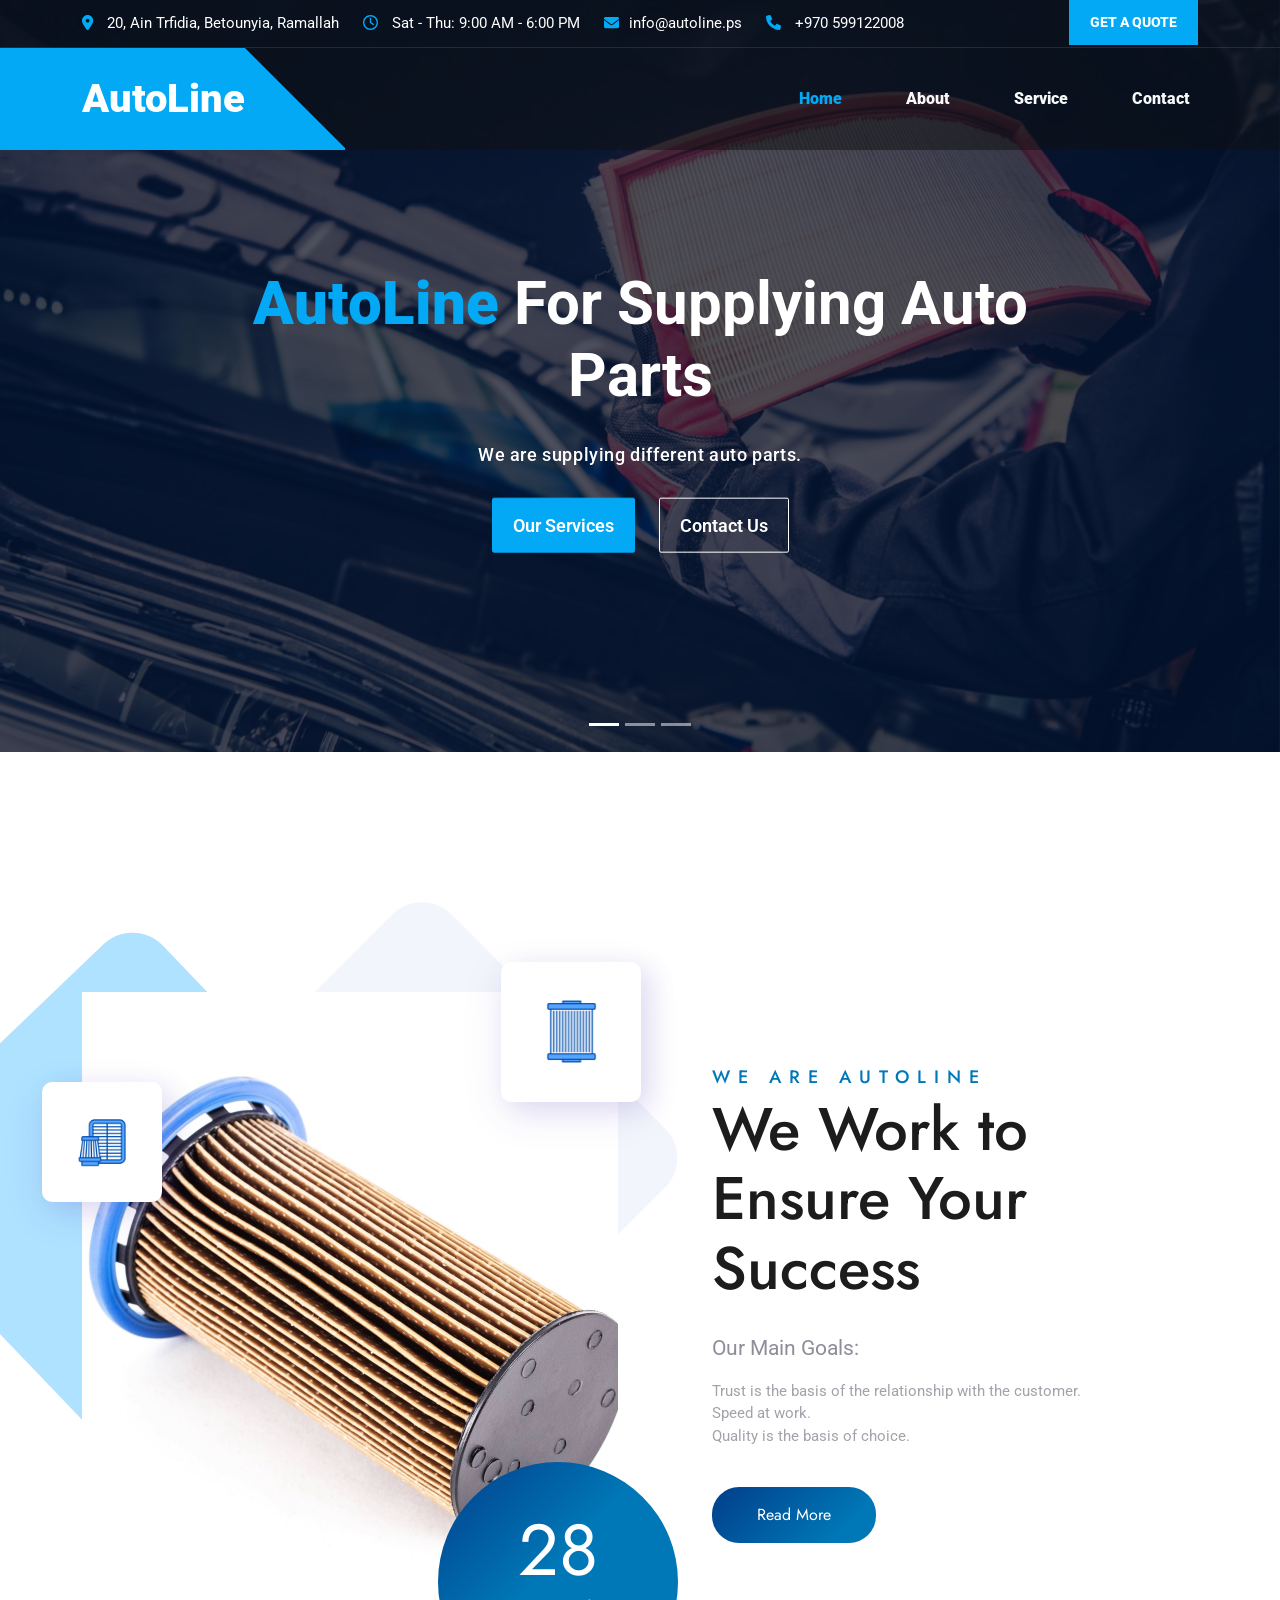
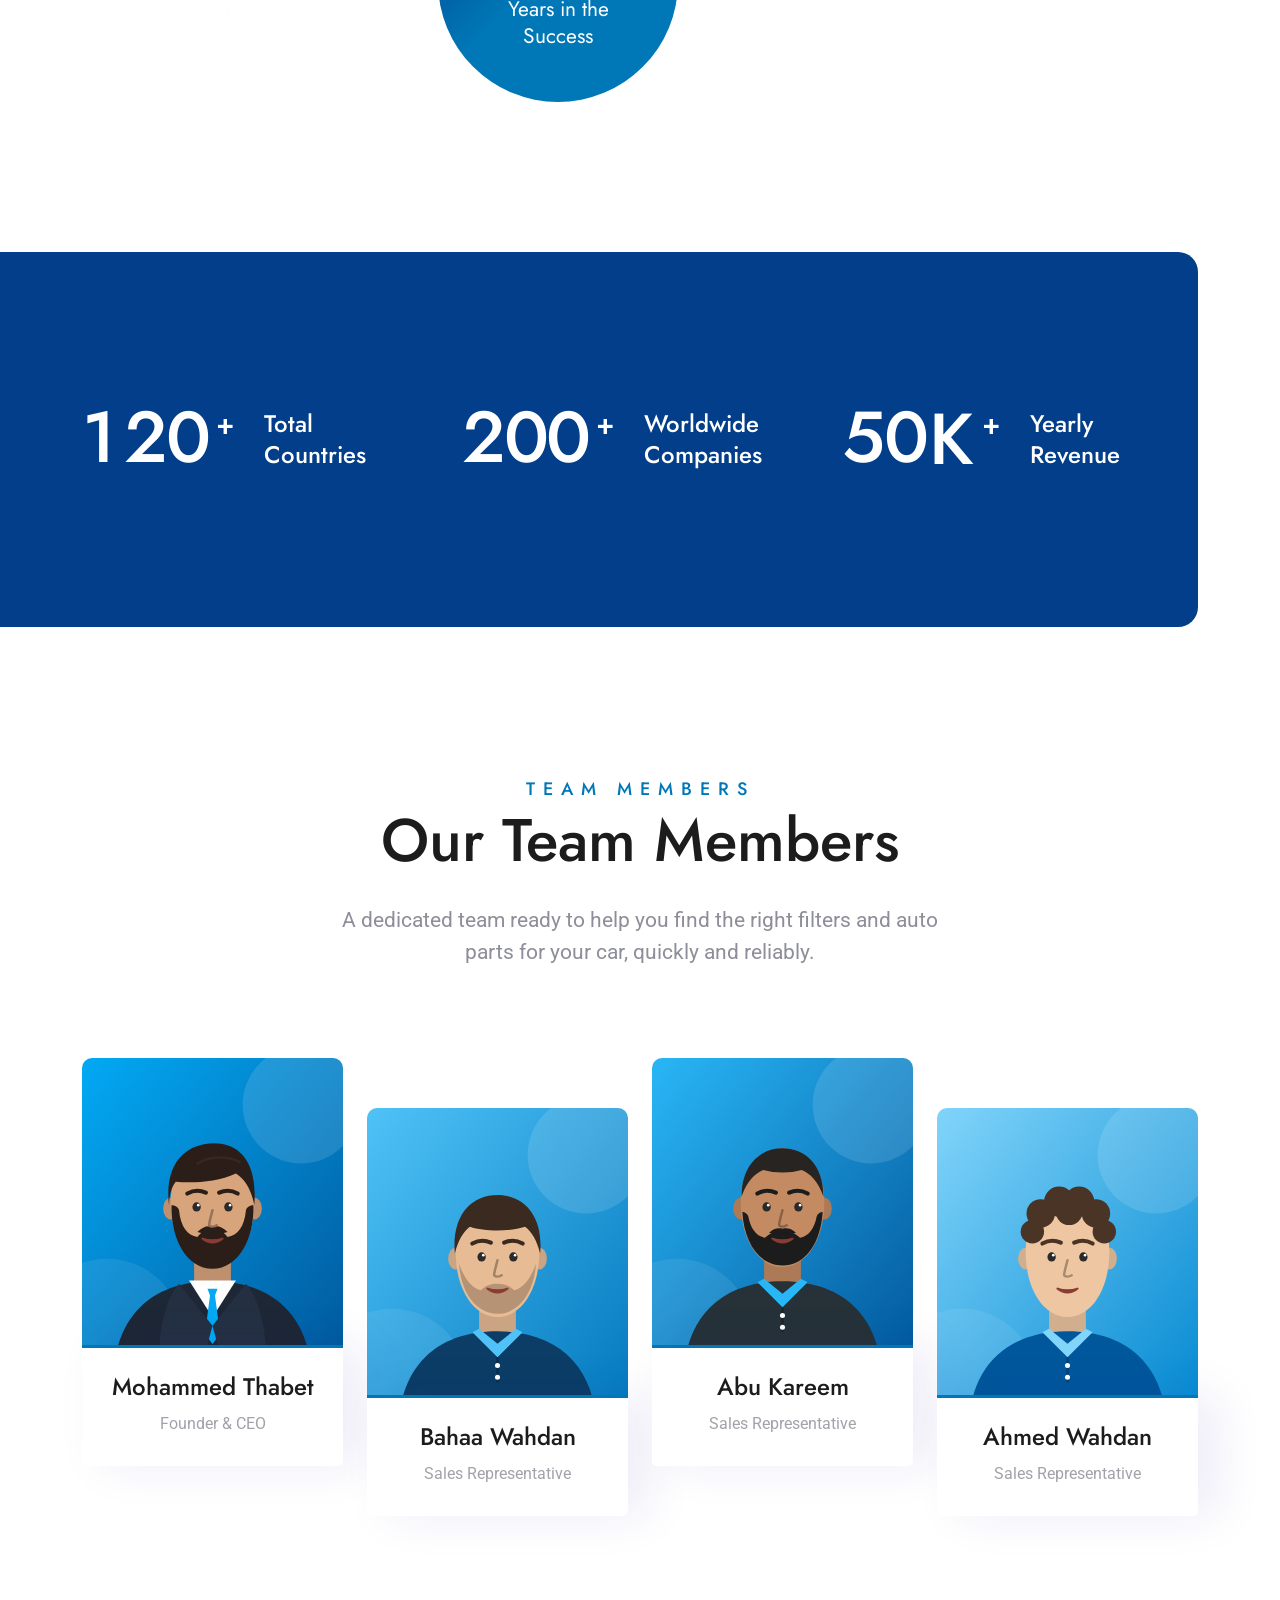
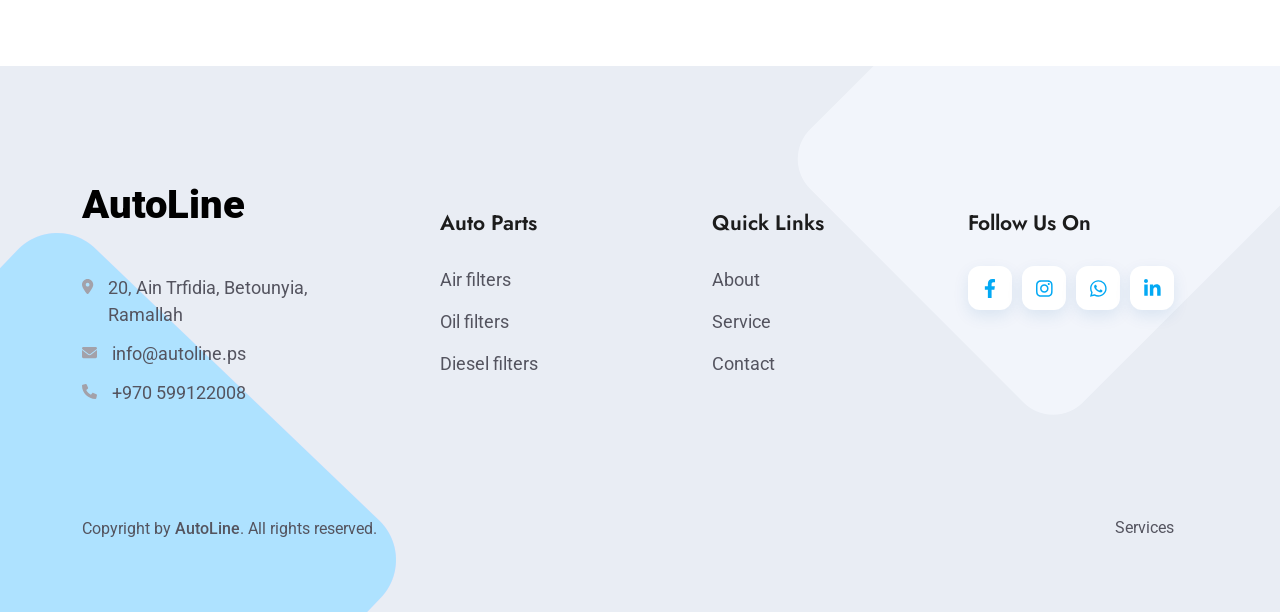
==== commit 7c614785: "Use gear tab icon and full logo for home-screen icon Co-Authored-By: Claude Opus 5.5 <noreply@anthro" ====
--- a/index.html
+++ b/index.html
@@ -11,9 +11,9 @@
       content="width=device-width, initial-scale=1, shrink-to-fit=no"
     />
     <!-- Favicon -->
-    <link rel="icon" type="image/svg+xml" href="assets/images/favicon.svg" />
-    <link rel="icon" type="image/png" href="assets/images/favicon.png" />
-    <link rel="apple-touch-icon" href="assets/images/favicon.png" />
+    <link rel="icon" type="image/svg+xml" href="assets/images/favicon-gear.svg?v=4" />
+    <link rel="icon" type="image/png" sizes="192x192" href="assets/images/favicon-gear.png?v=4" />
+    <link rel="apple-touch-icon" href="assets/images/apple-touch-icon.png?v=3" />
 
     <!-- Vendor CSS (Bootstrap & Icon Font) -->
     <link rel="stylesheet" href="./assets/css/vendor/bootstrap.min.css" />
@@ -34,7 +34,7 @@
     <link rel="stylesheet" href="assets/css/plugins/magnific-pupup.css" />
 
     <!-- Style CSS -->
-    <link rel="stylesheet" href="./assets/css/style.css?v=20261121d" />
+    <link rel="stylesheet" href="./assets/css/style.css?v=20261121j" />
 
     <!-- AOS  -->
     <link href="https://unpkg.com/aos@2.3.1/dist/aos.css" rel="stylesheet" />
